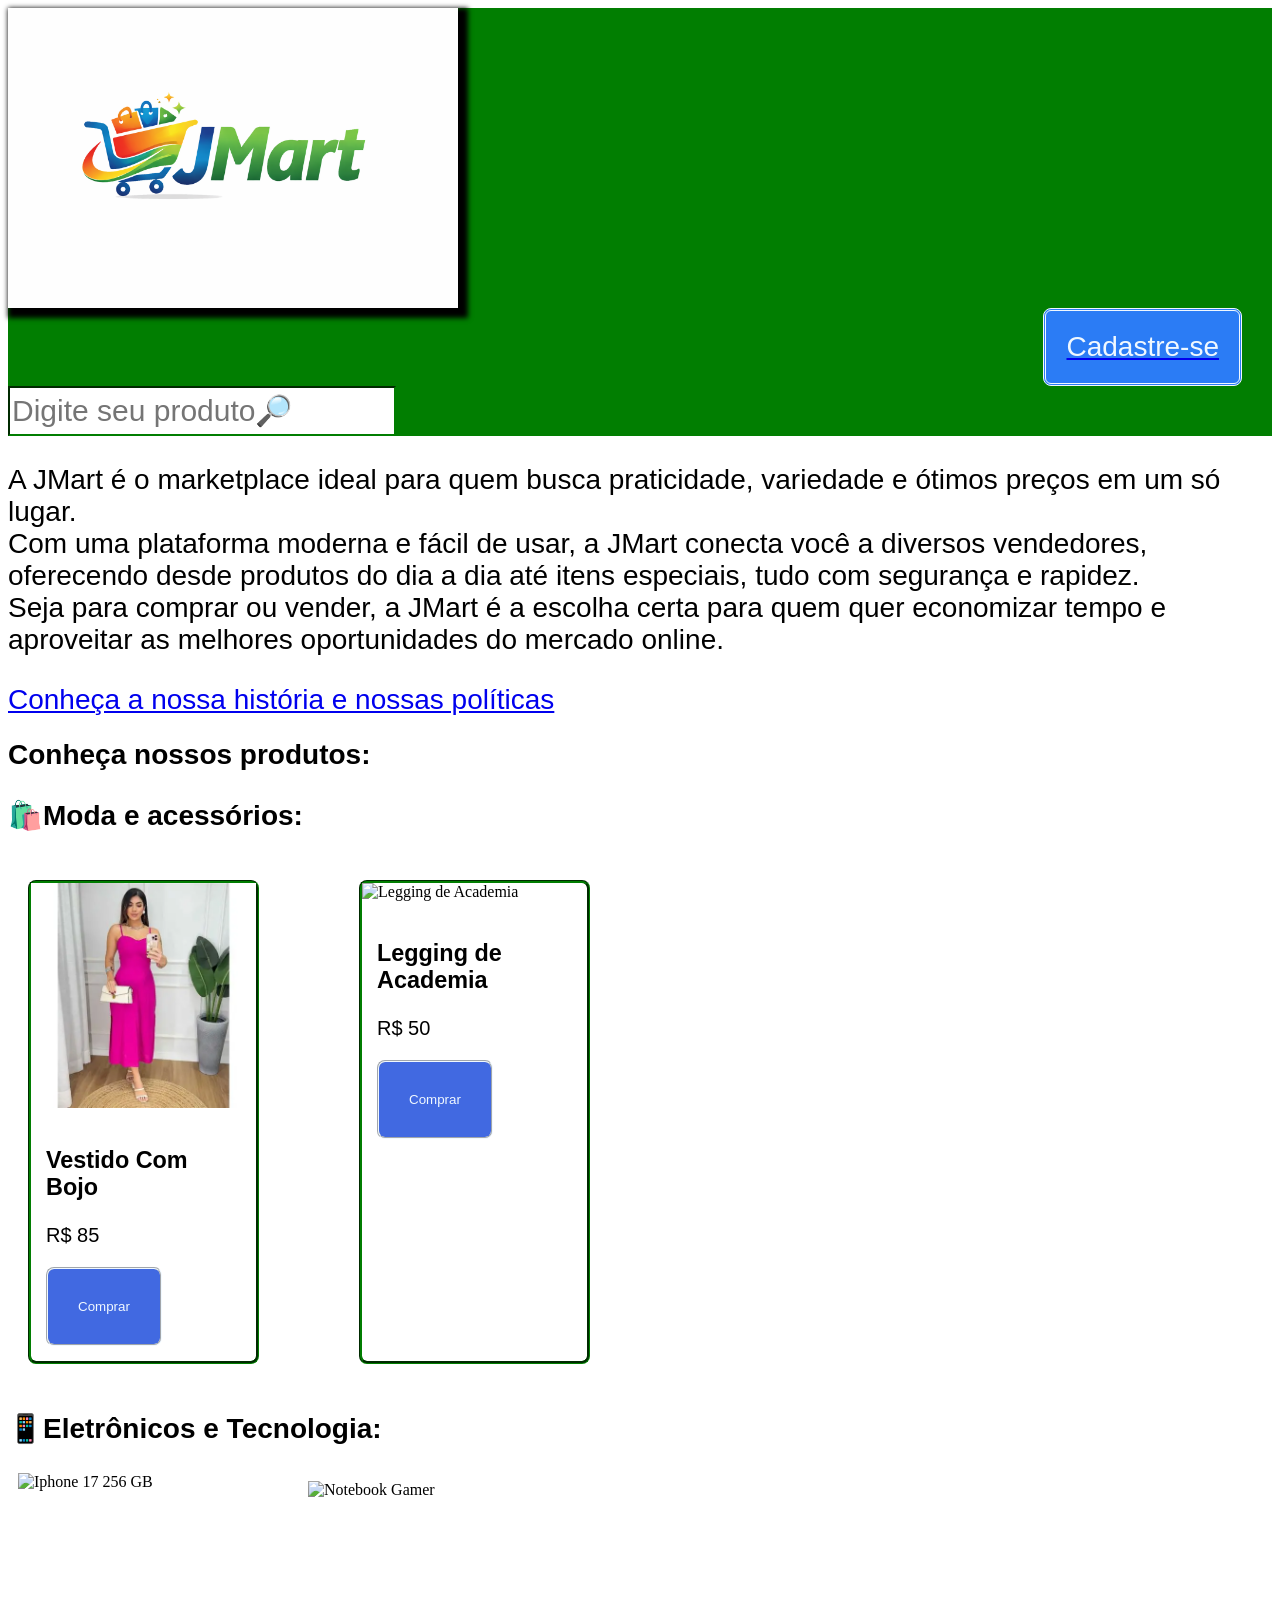
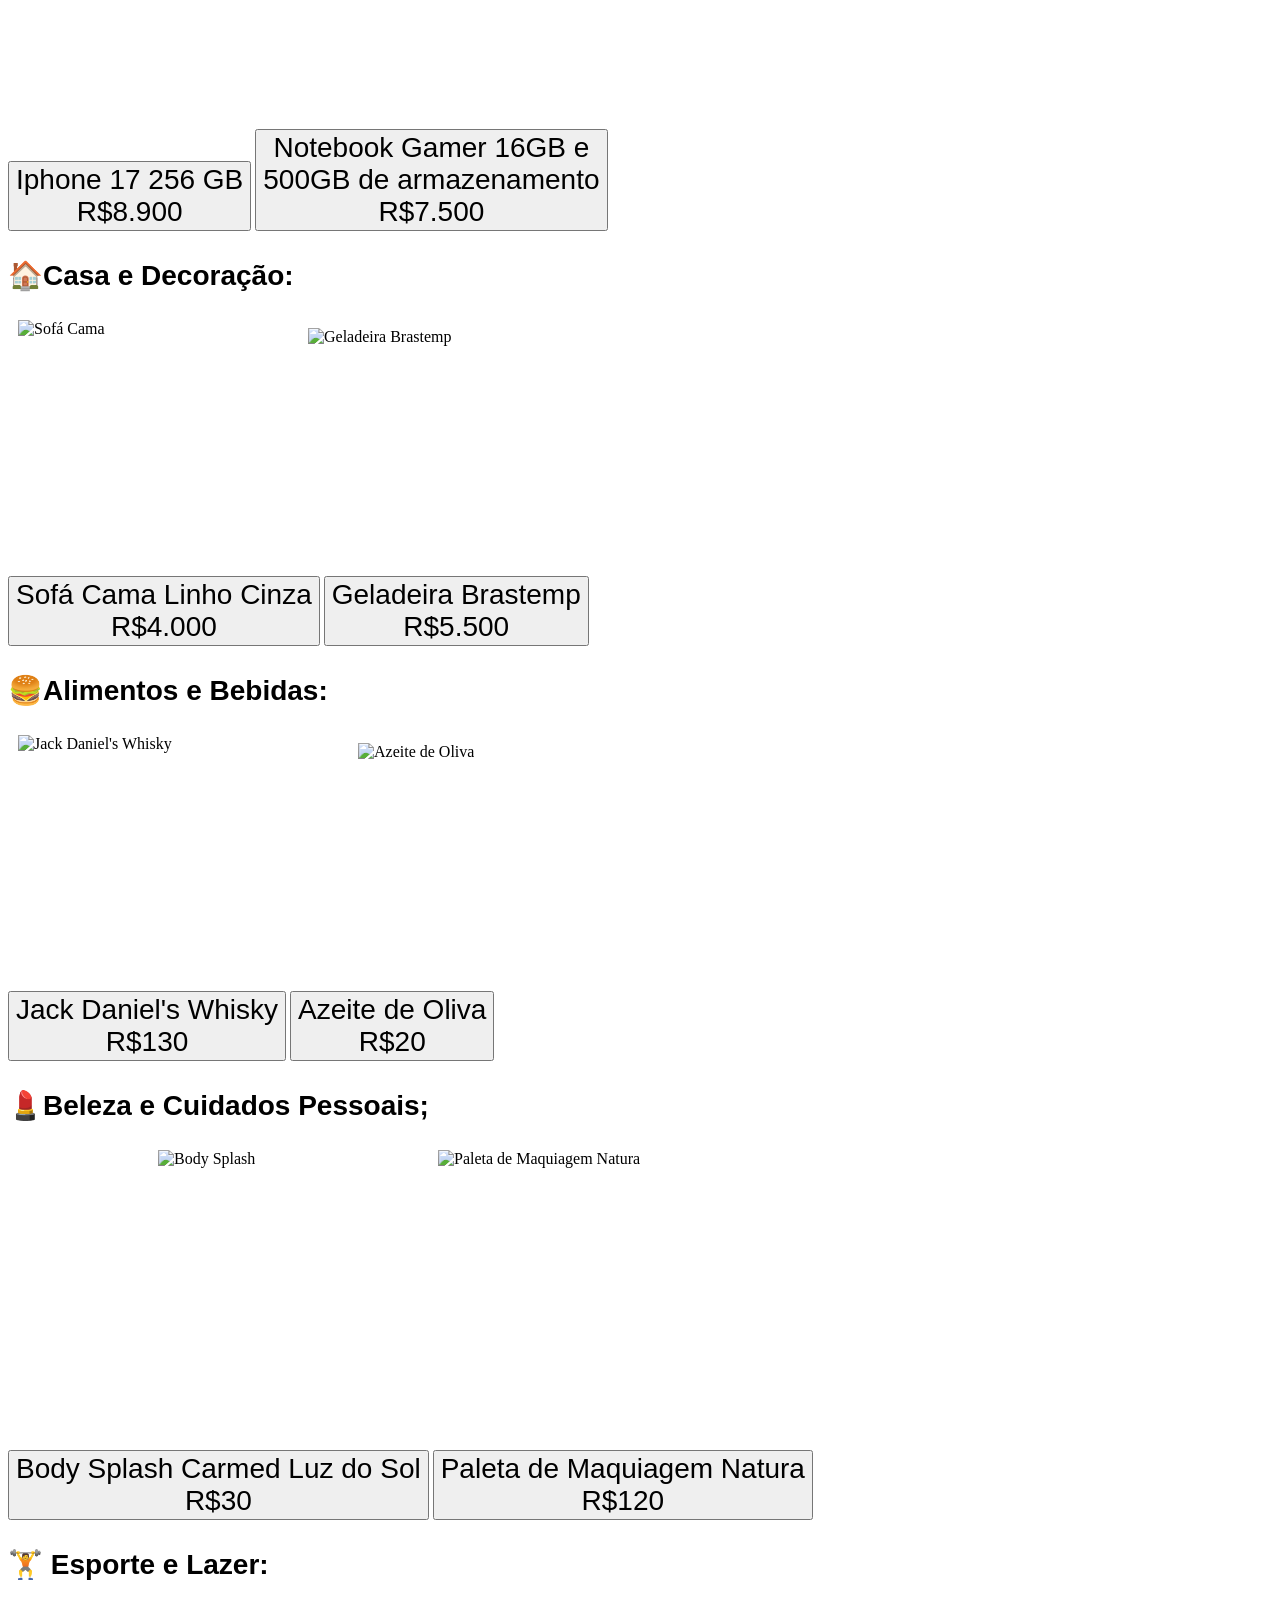
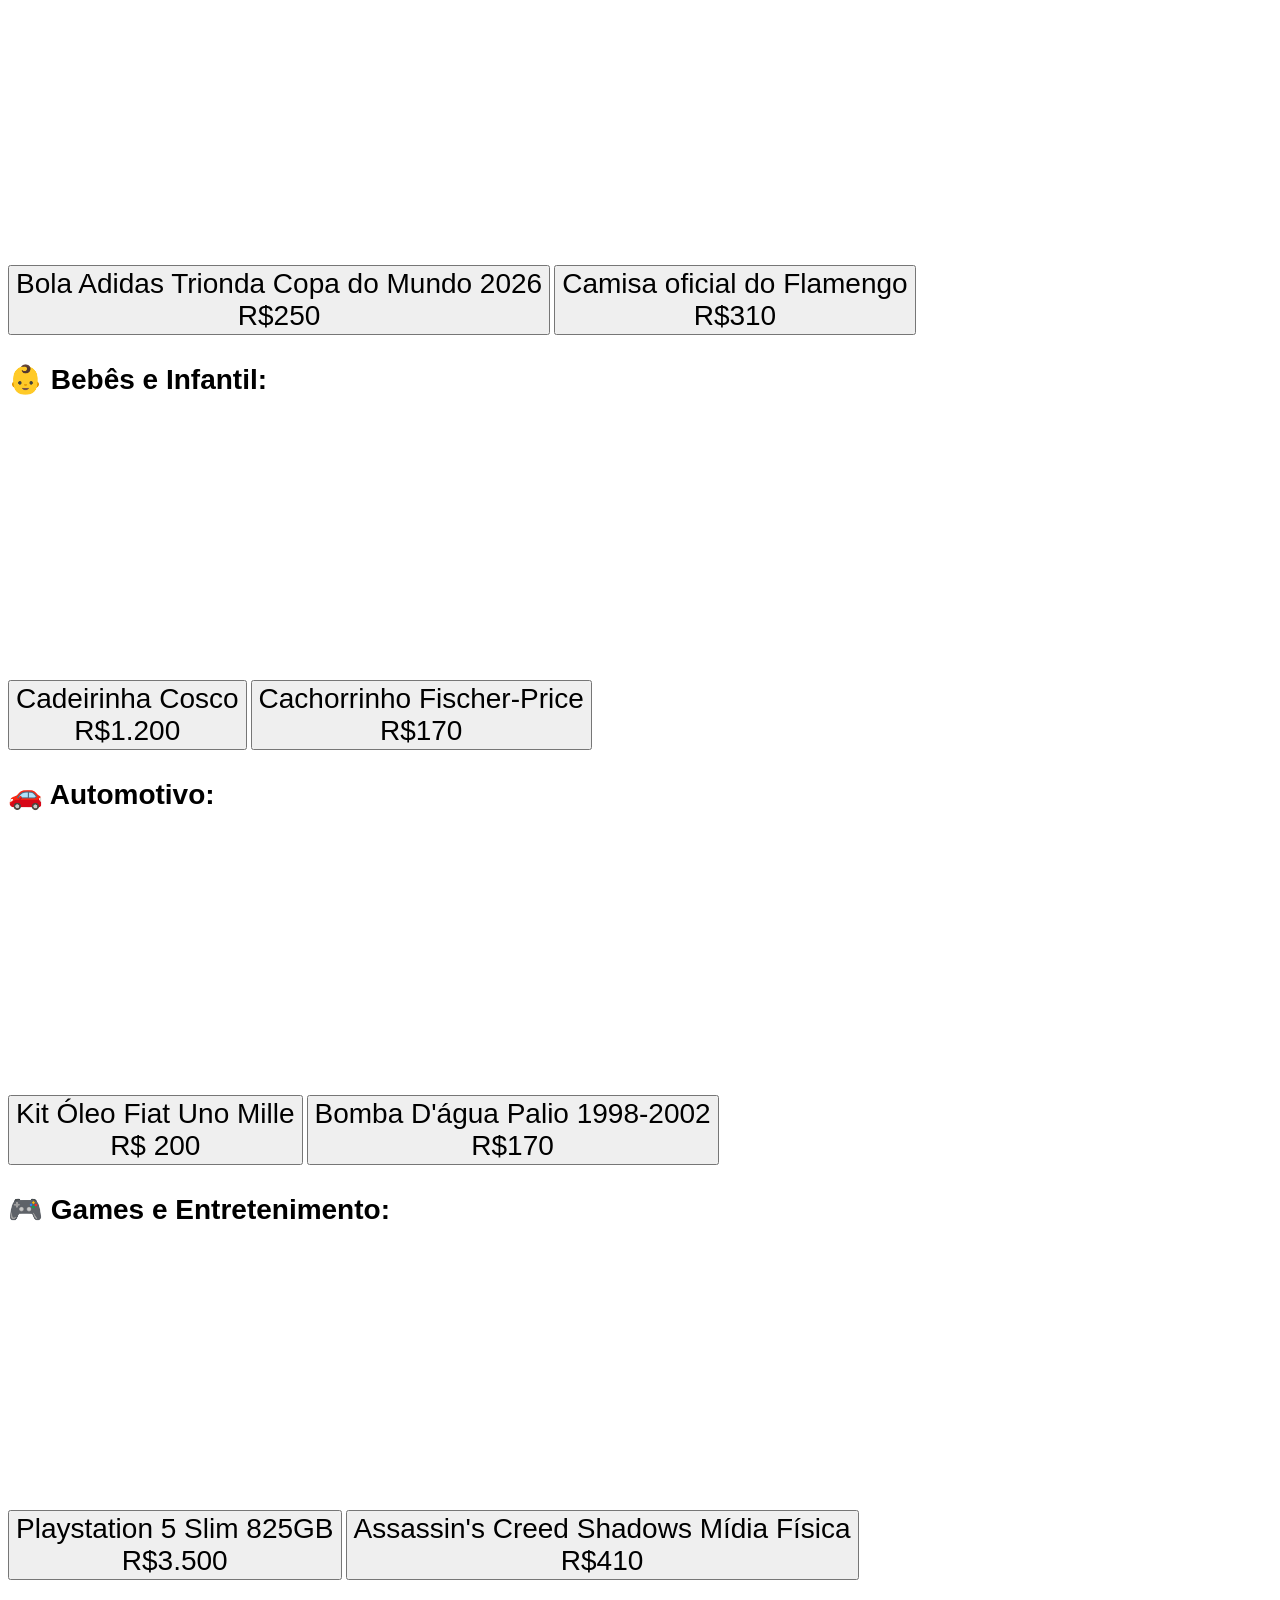
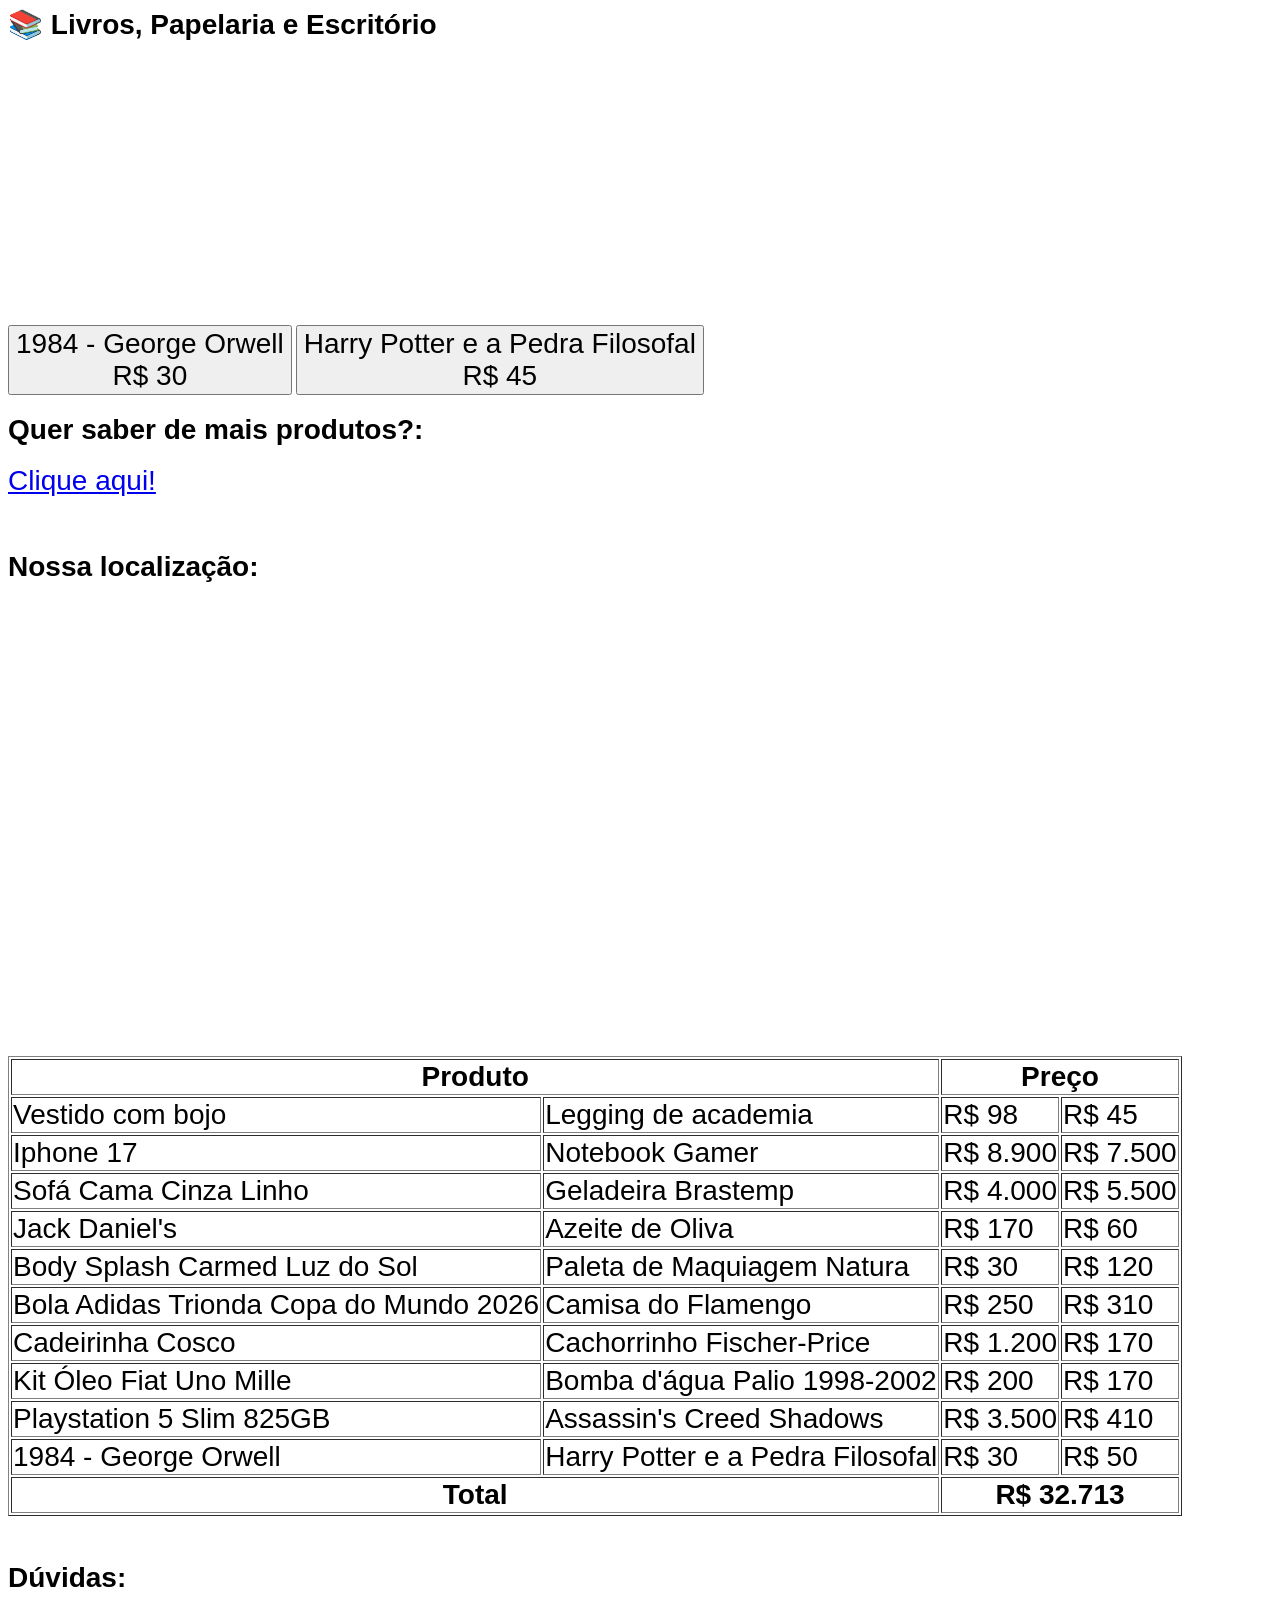
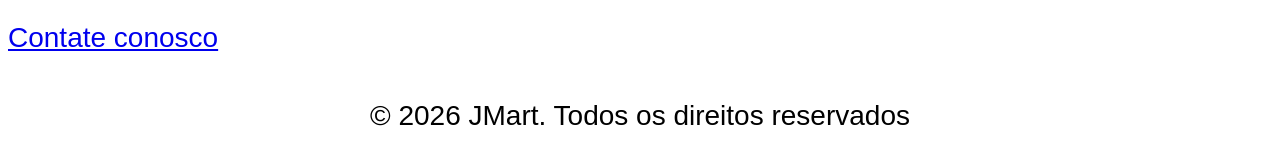
==== index.html @ c2494eec "Add files via upload" ====
<!DOCTYPE html>
<html lang="pt-BR">

<head>
    <meta charset="UTF-8">
    <meta name="viewport" content="width=device-width, initial-scale=1.0">
    <title>JMart</title>
    <link rel="stylesheet" href="./assets/style.css">

</head>

<body>
    <header>
        <div class="grid-bar">
            <div class="bar-content">
                <img class="header-img" src="./images/d77500ad-404a-4b00-a4a3-4bb123248494.png" alt="">
                <div class="bar-form-acess">
                    <a href="./cadastro.html">
                        <button class="cadastre">Cadastre-se</button>
                    </a>
                </div>
                <input class="input" type="search" name="Digite seu produto" placeholder="Digite seu produto🔎">
            </div>
        </div>

    </header>

    <nav>
        <p class="inRoxo">A JMart é o marketplace ideal para quem busca praticidade, variedade e ótimos preços em um só
            lugar. <br>
            Com uma plataforma moderna e fácil de usar, a JMart conecta você a diversos vendedores, oferecendo desde
            produtos do dia a dia até itens especiais, tudo com segurança e rapidez. <br>Seja para comprar ou vender, a
            JMart é a escolha certa para quem quer economizar tempo e aproveitar as melhores oportunidades do mercado
            online.</p>
        <a class="inRoxo" href="./paginas/sobre.html">Conheça a nossa história e nossas políticas</a>
    </nav>

    <main>
        <h2 class="inRoxo">Conheça nossos produtos:</h2>


        <h3 class="inRoxo">🛍️Moda e acessórios:</h3>

        <div class="grid-card">
            <div class="card">
                <img class="card-img" src="./images/OIP.webp" alt="Vestido com bojo">
                <div class="card-content">
                    <h3>Vestido Com Bojo</h3>
                    <p>R$ 85</p>
                    <button class="card-button">Comprar</button>
                </div>
            </div>
            <div class="card">
                <img class="card-img"
                    src="https://static.netshoes.com.br/produtos/calca-legging-lupo-sport-feminina-fitness-academia-esporte-basica-original/67/DCQ-2141-D67/DCQ-2141-D67_zoom1.jpg?ts=1674565264"
                    alt="Legging de Academia">
                <div class="card-content">
                    <h3>Legging de Academia</h3>
                    <p>R$ 50</p>
                    <button class="card-button">Comprar</button>
                </div>
            </div>
        </div>


        <h3 class="inRoxo">📱Eletrônicos e Tecnologia:</h3>

        <div class="imgIphone">
            <img src="https://m.media-amazon.com/images/I/41c7vpeEZNL._AC_SL1000_.jpg" alt="Iphone 17 256 GB">
        </div>

        <div class="imgNotebook">
            <img src="https://http2.mlstatic.com/D_NQ_NP_2X_954850-MLA99514927694_112025-F.webp" alt="Notebook Gamer">
        </div>

        <button class="inRoxo">Iphone 17 256 GB <br> R$8.900</button> <button class="inRoxo">Notebook Gamer 16GB e <br>
            500GB de armazenamento <br> R$7.500</button>

        <h3 class="inRoxo">🏠Casa e Decoração:</h3>

        <div class="imgSofa">
            <img src="https://cdn.ortobom.com.br/file/7949f649-86e8-4f22-92c3-c4ba266957dc/SOFA_CAMA_LUIZA_LINHO_CINZA_2.jpg?w=1000&h=1000"
                alt="Sofá Cama">
        </div>

        <div class="imgGeladeira">
            <img src="https://th.bing.com/th/id/OPHS.pjoUy70s0hVaqQ474C474?w=300&h=300&o=5&pid=21.1"
                alt="Geladeira Brastemp">
        </div>


        <button class="inRoxo"> Sofá Cama Linho Cinza <br> R$4.000</button> <button class="inRoxo">Geladeira Brastemp
            <br> R$5.500</button>


        <h3 class="inRoxo">🍔Alimentos e Bebidas:</h3>

        <div class="imgJack">
            <img src="https://m.media-amazon.com/images/I/71K9vMVvdaL._AC_SX342_SY445_QL70_ML2_.jpg"
                alt="Jack Daniel's Whisky">
        </div>

        <div class="imgAzeite">
            <img src="https://http2.mlstatic.com/D_NQ_NP_2X_893258-MLA99885787331_112025-F.webp" alt="Azeite de Oliva">
        </div>




        <button class="inRoxo">Jack Daniel's Whisky<br> R$130</button> <button class="inRoxo">Azeite de Oliva <br>
            R$20</button>

        <h3 class="inRoxo">💄Beleza e Cuidados Pessoais;</h3>

        <div class="imgBody">
            <img src="https://m.media-amazon.com/images/I/615PGTi0h-L._AC_SY879_.jpg" alt="Body Splash">
        </div>

        <div class="imgPaleta">
            <img src="https://th.bing.com/th/id/OPHS.PDBffH0PGmhlFw474C474?w=592&h=550&o=5&pid=21.1"
                alt="Paleta de Maquiagem Natura">
        </div>



        <button class="inRoxo">Body Splash Carmed Luz do Sol <br> R$30</button> <button class="inRoxo"> Paleta de
            Maquiagem Natura <br> R$120</button>

        <h3 class="inRoxo">🏋️ Esporte e Lazer:</h3>

        <div class="imgCopa">
            <img src="https://images.tcdn.com.br/img/img_prod/311840/bola_adidas_trionda_copa_do_mundo_2026_pro_campo_1_20251003074244_f06ed5a91936.jpg"
                alt="">
        </div>

        <div class="imgFlamengo">
            <img src="https://static.netshoes.com.br/produtos/camisa-flamengo-i-2627-sn-torcedor-adidas-masculina/68/FBA-83FR-068/FBA-83FR-068_zoom1.jpg?ts=1774431214&ims=1088x"
                alt="">
        </div>

        <button class="inRoxo">Bola Adidas Trionda Copa do Mundo 2026 <br> R$250</button> <button class="inRoxo">Camisa
            oficial do Flamengo <br> R$310</button>

        <h3 class="inRoxo">👶 Bebês e Infantil:</h3>

        <div class="imgCadeirinha">
            <img src="https://http2.mlstatic.com/D_NQ_NP_2X_625519-MLA99497207940_112025-F.webp" alt="">
        </div>

        <div class="imgCachorrinho">
            <img src="https://m.media-amazon.com/images/I/718Amaq9yaL._AC_SY300_SX300_QL70_ML2_.jpg" alt="">
        </div>

        <button class="inRoxo">Cadeirinha Cosco <br> R$1.200</button> <button class="inRoxo"> Cachorrinho Fischer-Price
            <br> R$170</button>

        <h3 class="inRoxo">🚗 Automotivo:</h3>

        <div class="imgFiat">
            <img src="https://http2.mlstatic.com/D_NQ_NP_2X_674806-MLB74646460684_022024-F-kit-troca-oleo-motor-15w40-fiat-uno-mille-2001-a-2013-fire.webp"
                alt="">
        </div>

        <div class="imgPalio">
            <img src="https://http2.mlstatic.com/D_NQ_NP_2X_625759-MLB50930541276_072022-F.webp" alt="">
        </div>

        <button class="inRoxo">Kit Óleo Fiat Uno Mille <br>R$ 200</button> <button class="inRoxo">Bomba D'água Palio
            1998-2002 <br> R$170</button>

        <h3 class="inRoxo">🎮 Games e Entretenimento:</h3>

        <div class="imgPlaystation">
            <img src="https://m.media-amazon.com/images/I/71WCygaQDAL._AC_SX342_SY445_QL70_ML2_.jpg" alt="">
        </div>

        <div class="imgAssassins">
            <img src="https://m.media-amazon.com/images/I/81jKtuZkq3L._AC_SY445_SX342_QL70_ML2_.jpg" alt="">
        </div>

        <button class="inRoxo">Playstation 5 Slim 825GB <br> R$3.500</button> <button class="inRoxo">Assassin's Creed
            Shadows Mídia Física <br> R$410</button>

        <h3 class="inRoxo">📚 Livros, Papelaria e Escritório</h3>

        <div class="img1984">
            <img src="https://m.media-amazon.com/images/I/61Srm-QuLwL._SY466_.jpg" alt="">
        </div>

        <div class="imgHarry">
            <img src="https://m.media-amazon.com/images/I/41897yAI4LL._SY445_SX342_ML2_.jpg" alt="">
        </div>

        <button class="inRoxo">1984 - George Orwell <br> R$ 30</button> <button class="inRoxo">Harry Potter e a Pedra
            Filosofal <br> R$ 45</button>

        <h1 class="inRoxo">Quer saber de mais produtos?:</h1>
        <a class="inRoxo" href="https://shopee.com.br/">Clique aqui!</a><br>
        <br>
        <br>

        <div>
            <h1 class="inRoxo">Nossa localização:</h1>
            <iframe
                src="https://www.google.com/maps/embed?pb=!1m14!1m12!1m3!1d372.12070605279916!2d-40.59823355381027!3d-19.935286296833134!2m3!1f0!2f0!3f0!3m2!1i1024!2i768!4f13.1!5e0!3m2!1spt-BR!2sbr!4v1776334870049!5m2!1spt-BR!2sbr"
                width="600" height="450" style="border:0;" allowfullscreen="" loading="lazy"
                referrerpolicy="no-referrer-when-downgrade"></iframe>
        </div>

        <table border="1" class="inRoxo">
            <thead>
                <tr>
                    <th colspan="2">Produto</th>
                    <th colspan="2">Preço</th>
                </tr>
            </thead>
            <tbody>
                <tr>
                    <td>Vestido com bojo </td>
                    <td>Legging de academia</td>
                    <td>R$ 98</td>
                    <td>R$ 45</td>
                </tr>
                <tr>
                    <td>Iphone 17</td>
                    <td>Notebook Gamer</td>
                    <td>R$ 8.900</td>
                    <td>R$ 7.500</td>
                </tr>
                <tr>
                    <td>Sofá Cama Cinza Linho</td>
                    <td>Geladeira Brastemp</td>
                    <td>R$ 4.000</td>
                    <td>R$ 5.500</td>
                </tr>
                <tr>
                    <td>Jack Daniel's</td>
                    <td>Azeite de Oliva</td>
                    <td>R$ 170</td>
                    <td>R$ 60</td>
                </tr>
                <tr>
                    <td>Body Splash Carmed Luz do Sol</td>
                    <td>Paleta de Maquiagem Natura</td>
                    <td>R$ 30</td>
                    <td>R$ 120</td>
                </tr>
                <tr>
                    <td>Bola Adidas Trionda Copa do Mundo 2026</td>
                    <td>Camisa do Flamengo</td>
                    <td>R$ 250</td>
                    <td>R$ 310</td>
                </tr>
                <tr>
                    <td>Cadeirinha Cosco</td>
                    <td>Cachorrinho Fischer-Price</td>
                    <td>R$ 1.200</td>
                    <td>R$ 170</td>
                </tr>
                <tr>
                    <td>Kit Óleo Fiat Uno Mille</td>
                    <td>Bomba d'água Palio 1998-2002</td>
                    <td>R$ 200</td>
                    <td>R$ 170</td>
                </tr>
                <tr>
                    <td>Playstation 5 Slim 825GB</td>
                    <td>Assassin's Creed Shadows</td>
                    <td>R$ 3.500</td>
                    <td>R$ 410</td>
                </tr>
                <tr>
                    <td>1984 - George Orwell</td>
                    <td>Harry Potter e a Pedra Filosofal</td>
                    <td>R$ 30</td>
                    <td>R$ 50</td>
                </tr>
            </tbody>
            <tfoot>
                <tr>
                    <th colspan="2">Total</th>
                    <th colspan="2">R$ 32.713</th>
                </tr>
            </tfoot>
        </table>
    </main>
    <br>
    <footer>
        <h3 class="inRoxo">Dúvidas:</h3>
        <a class="inRoxo" href="paginas/contato.html">Contate conosco</a>
        <br>
        <br>
        <p style="text-align: center;" class="inRoxo">© 2026 JMart. Todos os direitos reservados</p>
    </footer>
</body>

</html>
---- assets/style.css ----
.inRoxo {
    font-size: 28px;
    font-family: Arial, Helvetica, sans-serif;

}

.input {
    min-height: 50px;
    font-size: 30px;
    border-color: rgb(1, 126, 1);
}

.header-img{
   display: flex;
   height: 300px;
   box-shadow: 5px 5px 5px 5px black;

}

.grid-card {
    display: grid;
    grid-template-columns: repeat(auto-fill, minmax(200px, 1fr));
    gap: 100px;
    padding: 20px;
}

.card{
    flex-wrap: nowrap;
    flex-direction: row;
    align-items: center;
    justify-content: center;
    border-radius: 8px;
    border-style: groove;
    border-color: rgb(1, 126, 1);
}

.card-content{
    padding: 15px;
    font-size: 20px;
    font-family: Arial, "Helvetica Neue", Helvetica, sans-serif;
}
.card-button{
    padding: 30px 30px 30px 30px ;
    font-family: Arial, Helvetica, sans-serif;
    border-radius: 8px;
    border-color: aliceblue;
    border-style: groove;
    background-color: royalblue;
    color: aliceblue;
}

.card-img{
    display: block;
    width: 100%;
    height: auto;
}


.imgIphone {
    display: flex;
    margin: 10px;
    margin-bottom: -240px;
    height: 248px;
}

.imgNotebook {
    display: flex;
    margin-left: 300px;
    height: 248px;
}

.imgSofa {
    display: flex;
    margin: 10px;
    margin-bottom: -240px;
    height: 248px;
}

.imgGeladeira {
    display: flex;
    margin-left: 300px;
    height: 248px;
}

.imgJack {
    display: flex;
    margin: 10px;
    margin-bottom: -240px;
    height: 248px;
}

.imgAzeite {
    display: flex;
    margin-left: 350px;
    height: 248px;
}

.imgBody {
    display: flex;
    margin: 10px;
    margin-left: 150px;
    margin-bottom: -300px;
    height: 300px;
}

.imgPaleta {
    display: flex;
    margin-left: 430px;
    height: 300px;
}

.imgCopa {
    display: flex;
    margin: 10px;
    margin-left: 180px;
    margin-bottom: -240px;
    height: 248px;
}

.imgFlamengo {
    display: flex;
    margin-left: 600px;
    height: 248px;
}

.imgCadeirinha {
    display: flex;
    margin: 10px;
    margin-bottom: -240px;
    height: 248px;
}

.imgCachorrinho {
    display: flex;
    margin-left: 250px;
    height: 248px;
}

.imgFiat {
    display: flex;
    margin: 10px;
    margin-bottom: -240px;
    height: 248px;
}

.imgPalio {
    display: flex;
    margin-left: 320px;
    height: 248px;
}

.imgPlaystation {
    display: flex;
    margin: 10px;
    margin-bottom: -240px;
    height: 248px;
}

.imgAssassins {
    display: flex;
    margin-left: 500px;
    height: 248px;
}

.img1984 {
    display: flex;
    margin: 10px;
    margin-bottom: -240px;
    height: 248px;
}

.imgHarry {
    display: flex;
    margin-left: 400px;
    height: 248px;
}

.cadastre {
    display: flex;
    font-size: 28px;
    padding: 20px 20px;
    height: auto;
    border: none;
    border-radius: 8px;
    border-style: double;
    background-color: rgb(43, 124, 245);
    color: aliceblue;
    cursor: pointer;

}

.grid-bar{
    display: grid;
    grid-template-columns: repeat(auto-fit, minmax(200px, 1fr));
    
}

.bar-content{
    display: grid;
    position: static;
    height: auto;
    background-color: rgb(1, 126, 1);
    display: block;

}

.bar-form-acess {
    display: grid;
    align-items: flex-end;
    justify-content: flex-end;
    padding-right: 30px;
}
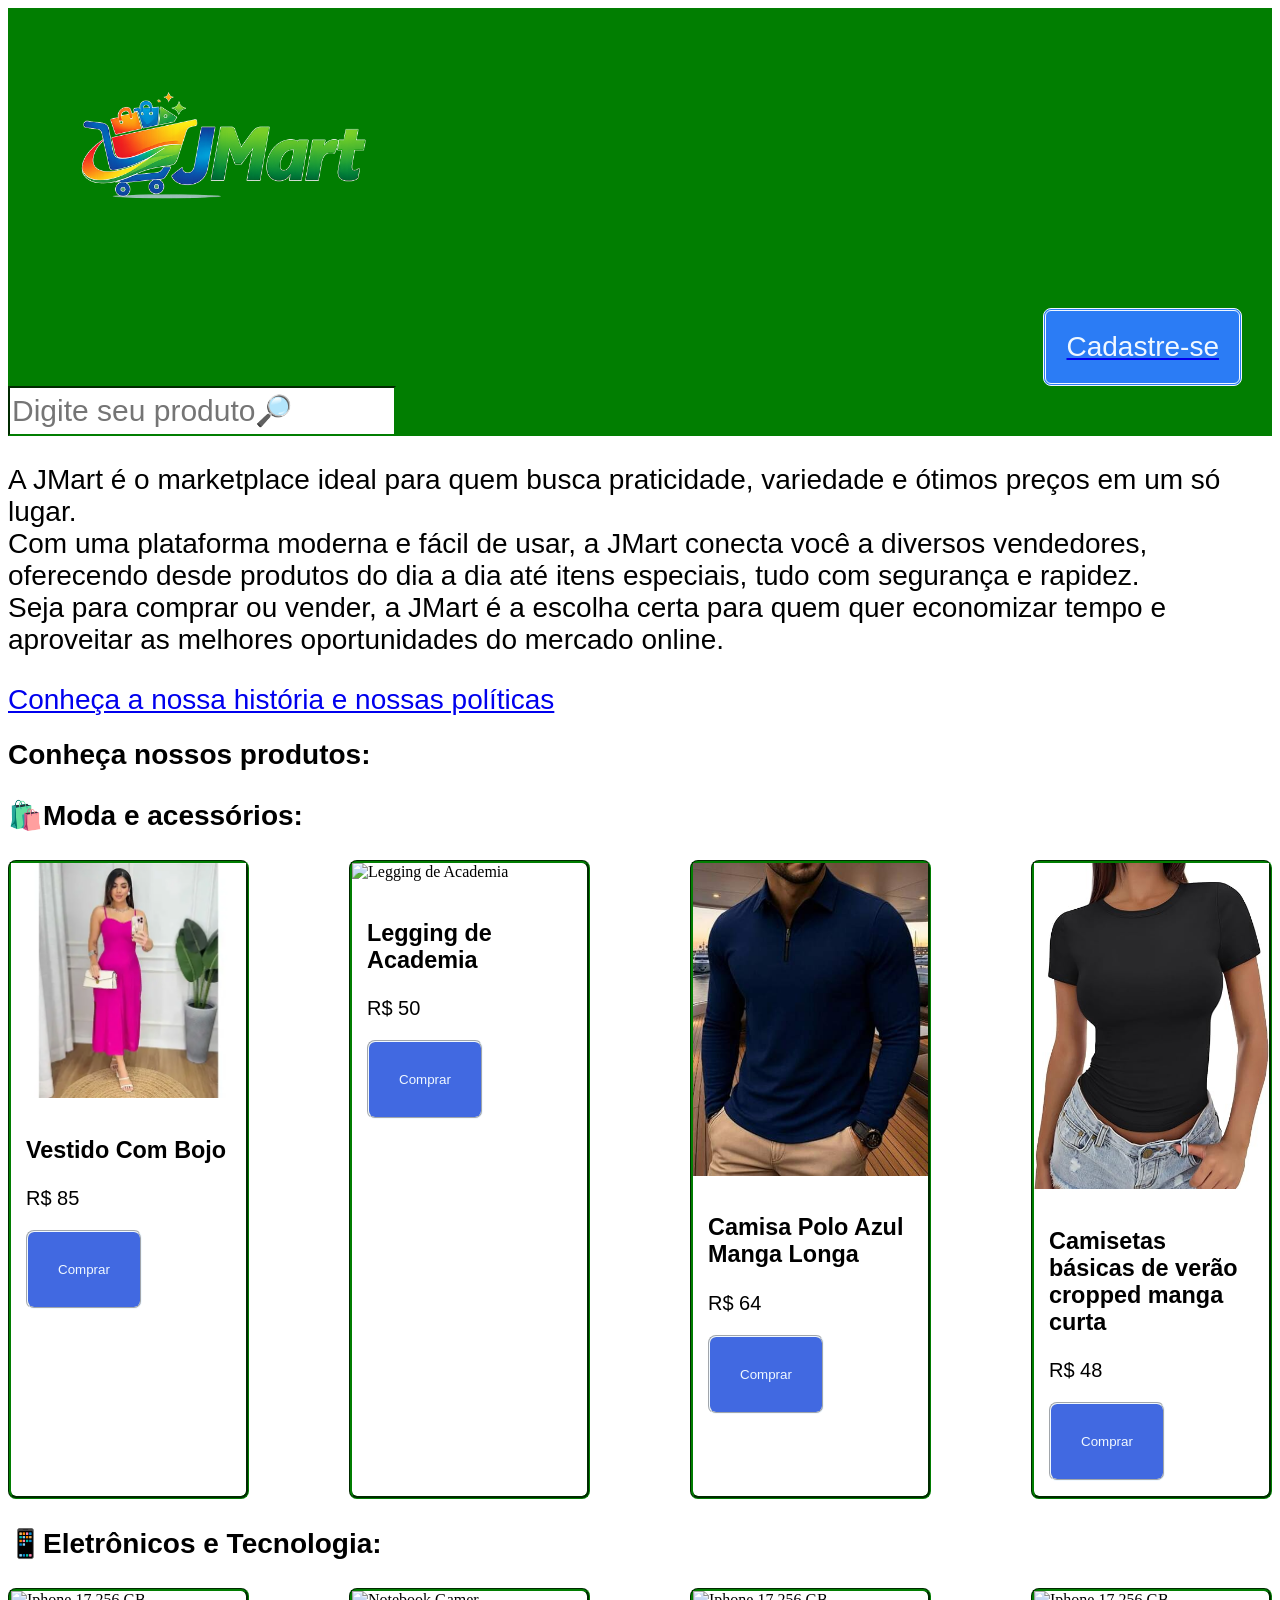
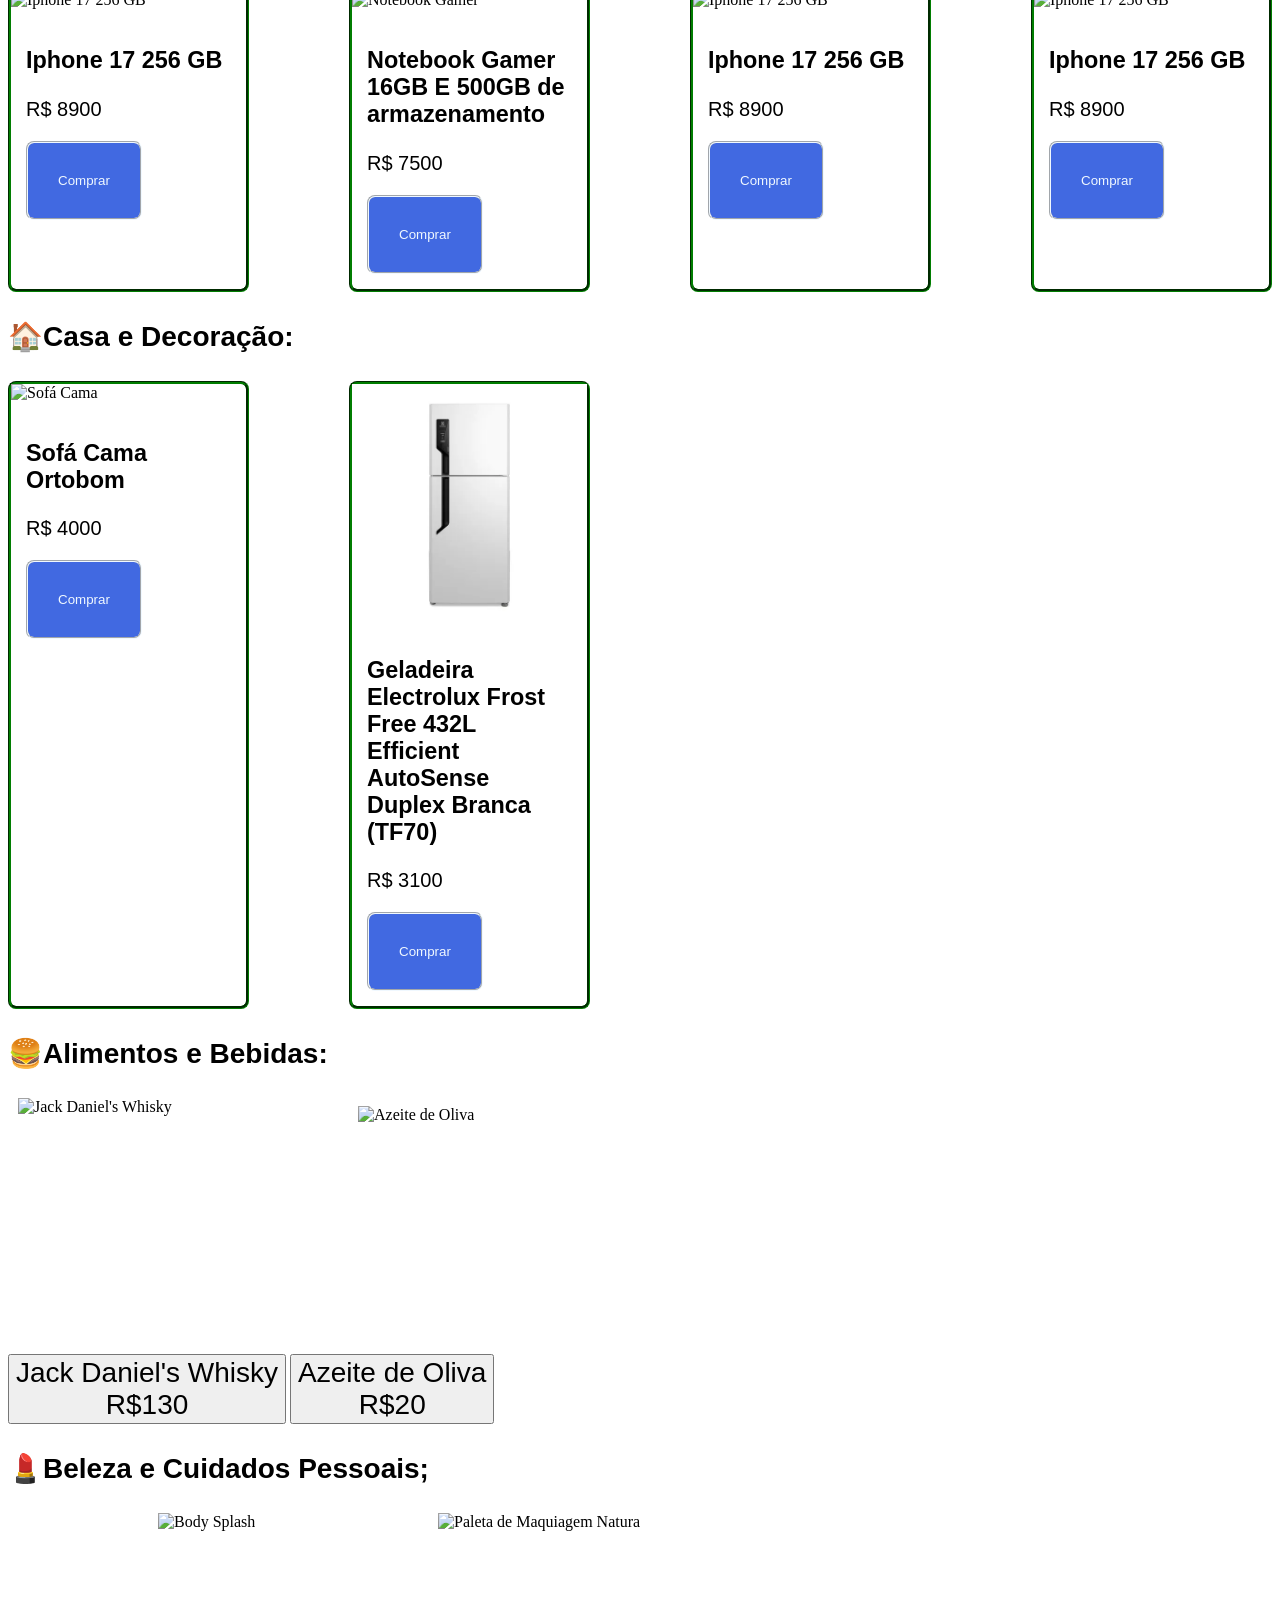
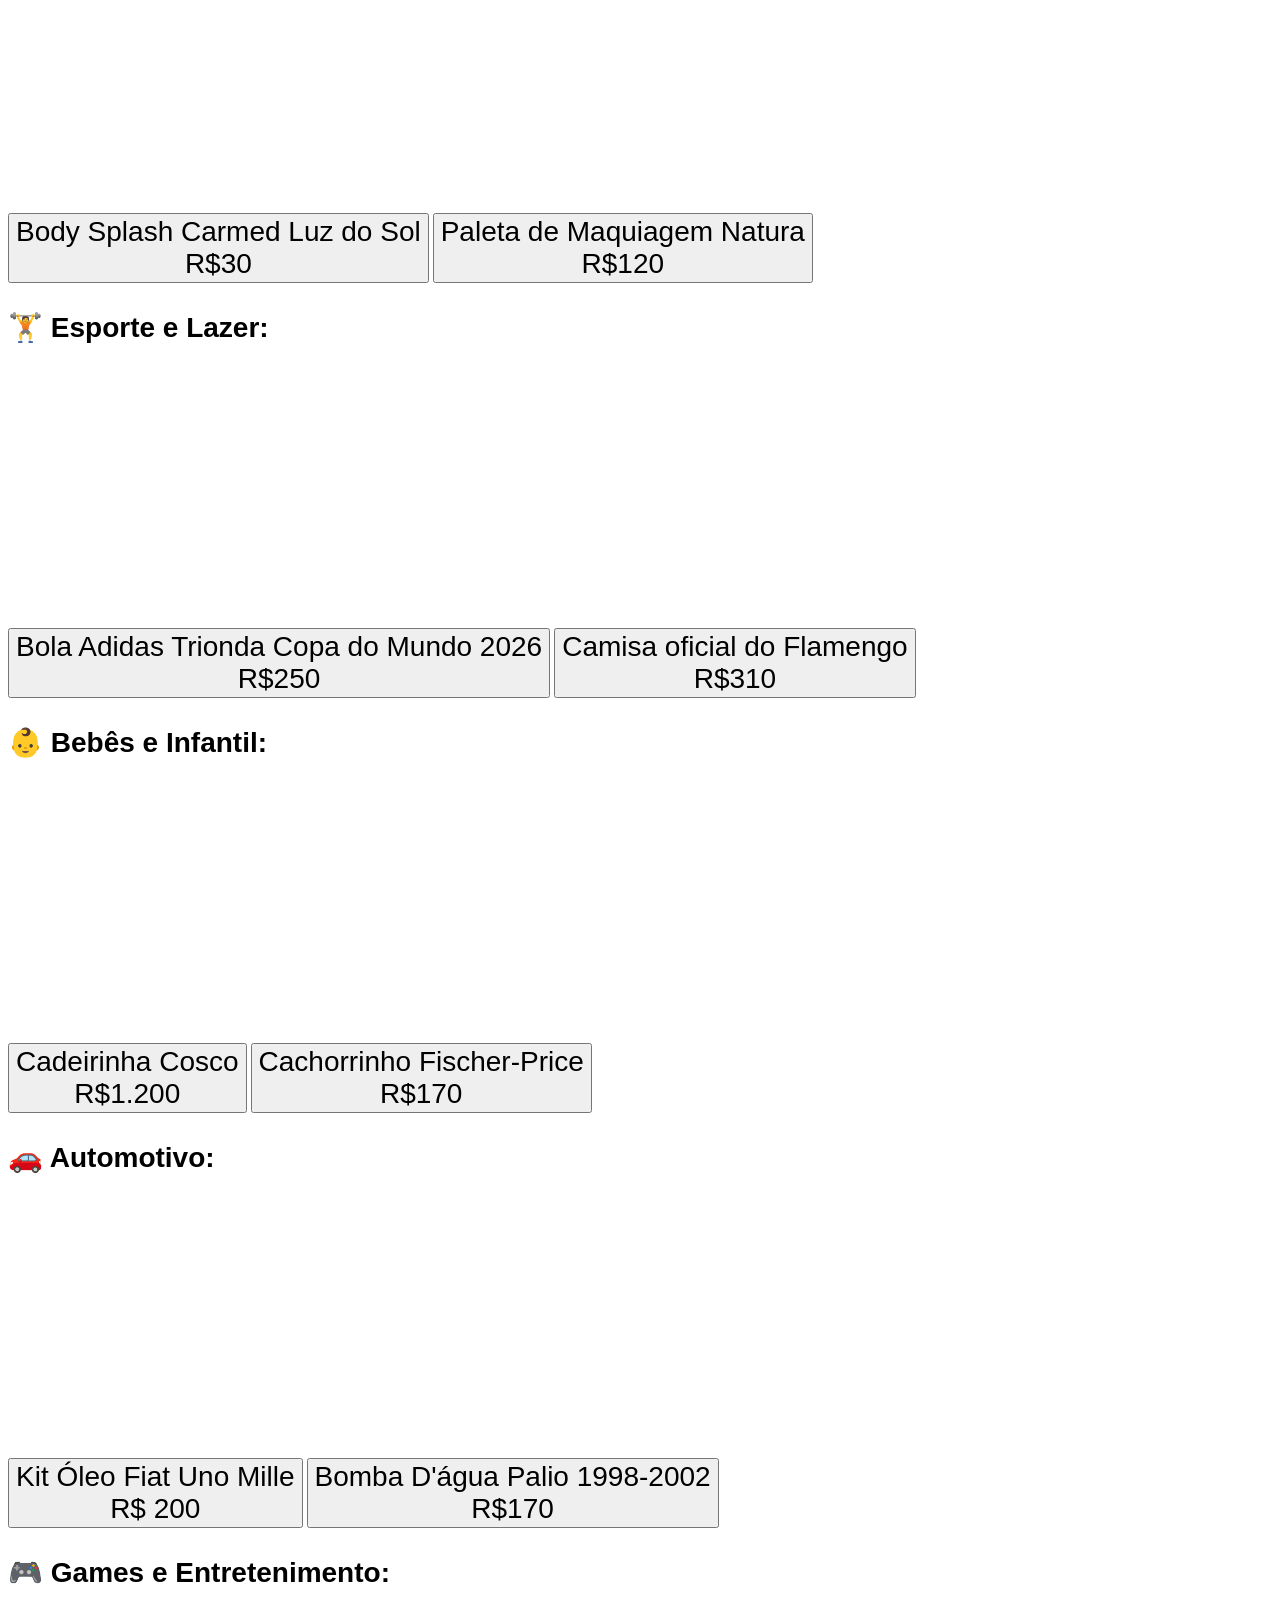
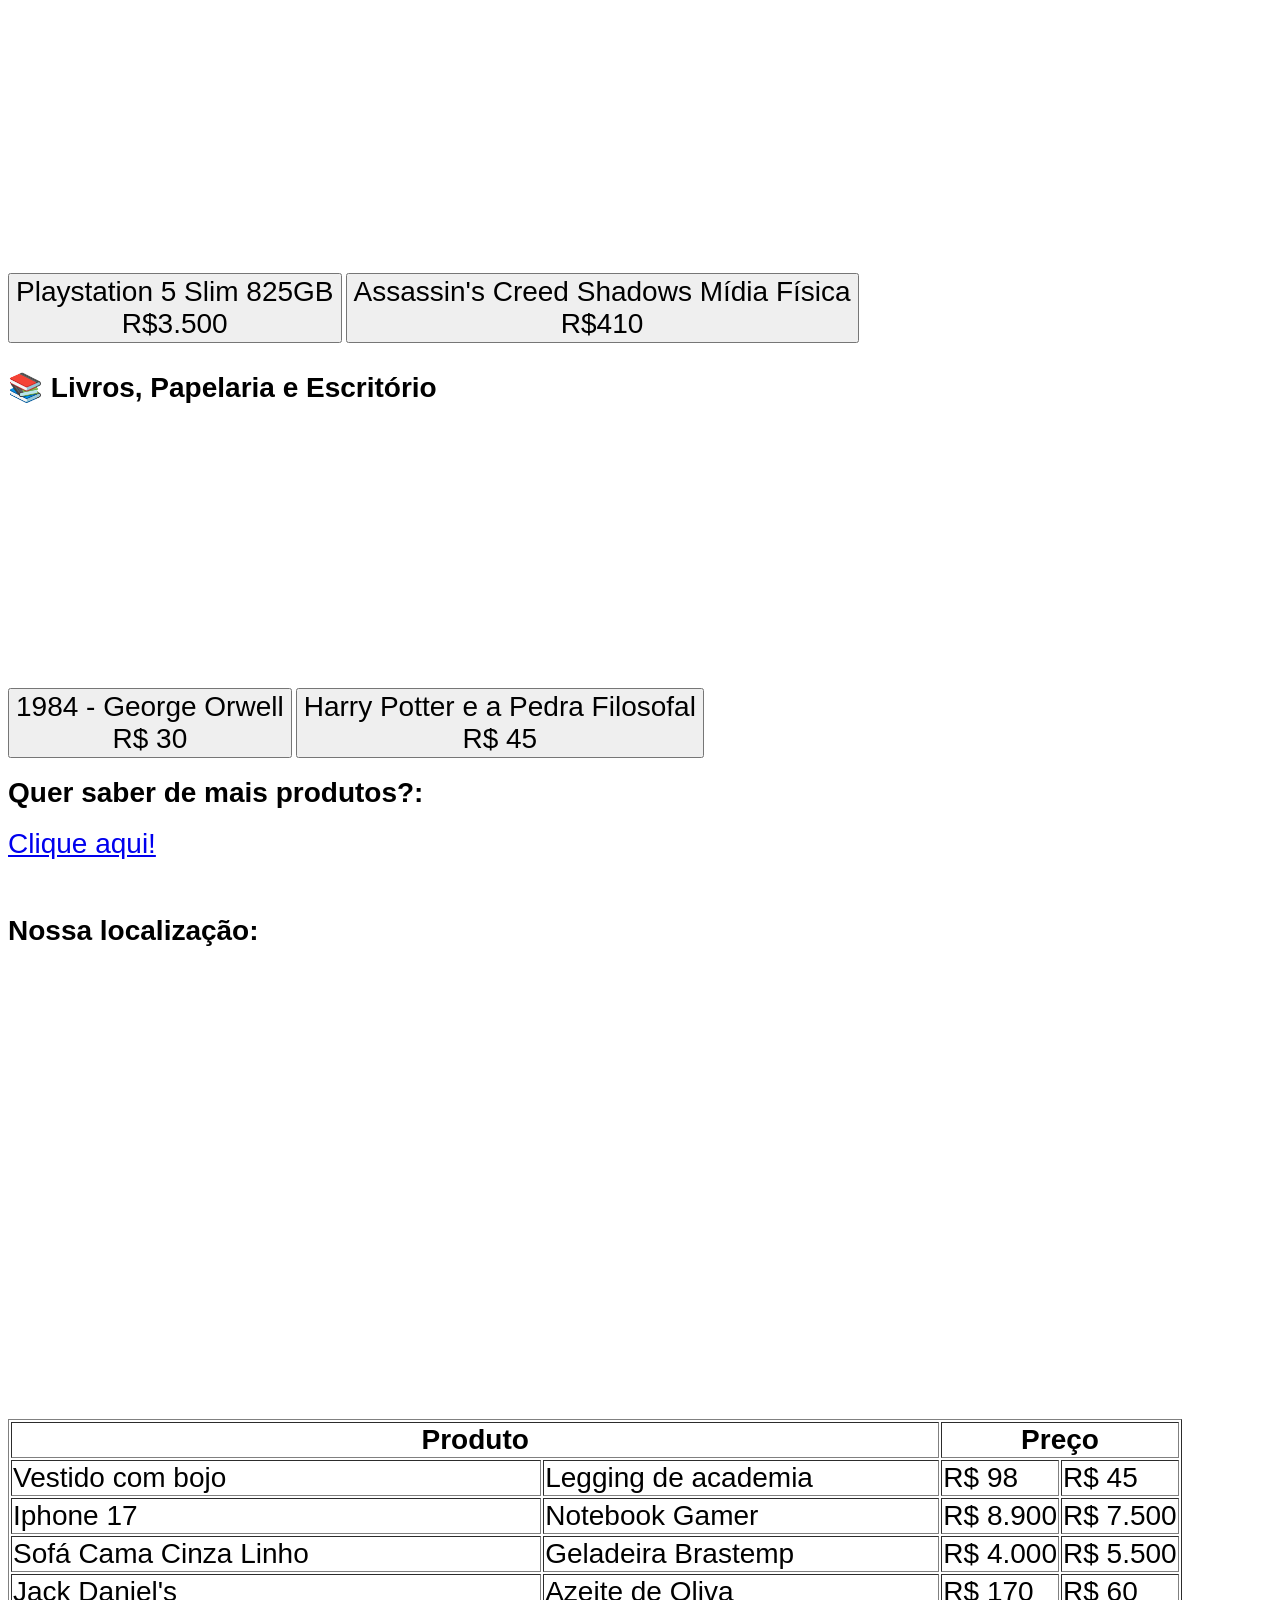
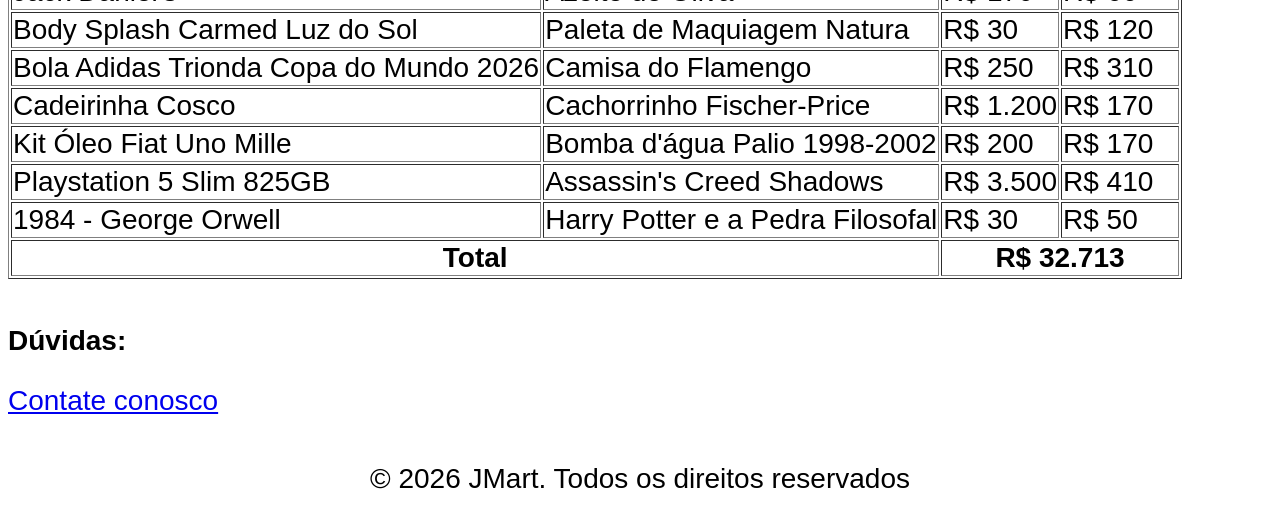
==== commit ec6cb162: "Refactor code structure for improved readability and maintainability Signed-off-by: Josecra <josehen" ====
--- a/index.html
+++ b/index.html
@@ -13,7 +13,7 @@
     <header>
         <div class="grid-bar">
             <div class="bar-content">
-                <img class="header-img" src="./images/d77500ad-404a-4b00-a4a3-4bb123248494.png" alt="">
+                <img class="header-img" src="./images/ChatGPT Image 18 de jun. de 2026, 09_49_36.png" alt="">
                 <div class="bar-form-acess">
                     <a href="./cadastro.html">
                         <button class="cadastre">Cadastre-se</button>
@@ -60,38 +60,93 @@
                     <button class="card-button">Comprar</button>
                 </div>
             </div>
+            <div class="card">
+                <img class="card-img"
+                    src="./images/17732673411750376b325183fee26fcdea2e48611b_thumbnail_900x_thumbnail_405x.webp"
+                    alt="Camisa Polo Azul Manga Longa">
+                <div class="card-content">
+                    <h3>Camisa Polo Azul Manga Longa</h3>
+                    <p>R$ 64</p>
+                    <button class="card-button">Comprar</button>
+                </div>
+            </div>
+            <div class="card">
+                <img class="card-img" src="./images/61IPhsOqAFL._AC_SY606_.jpg"
+                    alt="Camisetas básicas de verão cropped manga curta ">
+                <div class="card-content">
+                    <h3>Camisetas básicas de verão cropped manga curta </h3>
+                    <p>R$ 48</p>
+                    <button class="card-button">Comprar</button>
+                </div>
+            </div>
         </div>
 
 
         <h3 class="inRoxo">📱Eletrônicos e Tecnologia:</h3>
 
-        <div class="imgIphone">
-            <img src="https://m.media-amazon.com/images/I/41c7vpeEZNL._AC_SL1000_.jpg" alt="Iphone 17 256 GB">
-        </div>
-
-        <div class="imgNotebook">
-            <img src="https://http2.mlstatic.com/D_NQ_NP_2X_954850-MLA99514927694_112025-F.webp" alt="Notebook Gamer">
-        </div>
-
-        <button class="inRoxo">Iphone 17 256 GB <br> R$8.900</button> <button class="inRoxo">Notebook Gamer 16GB e <br>
-            500GB de armazenamento <br> R$7.500</button>
+        <div class="grid-card">
+            <div class="card">
+                <img class="card-img" src="https://m.media-amazon.com/images/I/41c7vpeEZNL._AC_SL1000_.jpg"
+                    alt="Iphone 17 256 GB">
+                <div class="card-content">
+                    <h3>Iphone 17 256 GB </h3>
+                    <p>R$ 8900</p>
+                    <button class="card-button">Comprar</button>
+                </div>
+            </div>
+            <div class="card">
+                <img class="card-img" src="https://http2.mlstatic.com/D_NQ_NP_2X_954850-MLA99514927694_112025-F.webp"
+                    alt="Notebook Gamer">
+                <div class="card-content">
+                    <h3>Notebook Gamer 16GB E 500GB de armazenamento </h3>
+                    <p>R$ 7500</p>
+                    <button class="card-button">Comprar</button>
+                </div>
+            </div>
+            <div class="card">
+                <img class="card-img" src="https://m.media-amazon.com/images/I/41c7vpeEZNL._AC_SL1000_.jpg"
+                    alt="Iphone 17 256 GB">
+                <div class="card-content">
+                    <h3>Iphone 17 256 GB </h3>
+                    <p>R$ 8900</p>
+                    <button class="card-button">Comprar</button>
+                </div>
+            </div>
+            <div class="card">
+                <img class="card-img" src="https://m.media-amazon.com/images/I/41c7vpeEZNL._AC_SL1000_.jpg"
+                    alt="Iphone 17 256 GB">
+                <div class="card-content">
+                    <h3>Iphone 17 256 GB </h3>
+                    <p>R$ 8900</p>
+                    <button class="card-button">Comprar</button>
+                </div>
+            </div>
+        </div>
+
+
 
         <h3 class="inRoxo">🏠Casa e Decoração:</h3>
 
-        <div class="imgSofa">
-            <img src="https://cdn.ortobom.com.br/file/7949f649-86e8-4f22-92c3-c4ba266957dc/SOFA_CAMA_LUIZA_LINHO_CINZA_2.jpg?w=1000&h=1000"
-                alt="Sofá Cama">
-        </div>
-
-        <div class="imgGeladeira">
-            <img src="https://th.bing.com/th/id/OPHS.pjoUy70s0hVaqQ474C474?w=300&h=300&o=5&pid=21.1"
-                alt="Geladeira Brastemp">
-        </div>
-
-
-        <button class="inRoxo"> Sofá Cama Linho Cinza <br> R$4.000</button> <button class="inRoxo">Geladeira Brastemp
-            <br> R$5.500</button>
-
+        <div class="grid-card">
+            <div class="card">
+                <img class="card-img" src="https://cdn.ortobom.com.br/file/7949f649-86e8-4f22-92c3-c4ba266957dc/SOFA_CAMA_LUIZA_LINHO_CINZA_2.jpg?w=1000&h=1000"
+                    alt="Sofá Cama">
+                <div class="card-content">
+                    <h3>Sofá Cama Ortobom </h3>
+                    <p>R$ 4000</p>
+                    <button class="card-button">Comprar</button>
+                </div>
+            </div>
+            <div class="card">
+                <img class="card-img" src="/images/288205-500-500.webp"
+                    alt="Geladeira Electrolux Frost Free 432L Efficient AutoSense Duplex Branca (TF70)">
+                <div class="card-content">
+                    <h3>Geladeira Electrolux Frost Free 432L Efficient AutoSense Duplex Branca (TF70)</h3>
+                    <p>R$ 3100</p>
+                    <button class="card-button">Comprar</button>
+                </div>
+            </div>
+        </div>
 
         <h3 class="inRoxo">🍔Alimentos e Bebidas:</h3>
 
--- a/assets/style.css
+++ b/assets/style.css
@@ -15,15 +15,12 @@
 .header-img{
    display: flex;
    height: 300px;
-   box-shadow: 5px 5px 5px 5px black;
-
 }
 
 .grid-card {
     display: grid;
     grid-template-columns: repeat(auto-fill, minmax(200px, 1fr));
     gap: 100px;
-    padding: 20px;
 }
 
 .card{
@@ -55,33 +52,6 @@
     display: block;
     width: 100%;
     height: auto;
-}
-
-
-.imgIphone {
-    display: flex;
-    margin: 10px;
-    margin-bottom: -240px;
-    height: 248px;
-}
-
-.imgNotebook {
-    display: flex;
-    margin-left: 300px;
-    height: 248px;
-}
-
-.imgSofa {
-    display: flex;
-    margin: 10px;
-    margin-bottom: -240px;
-    height: 248px;
-}
-
-.imgGeladeira {
-    display: flex;
-    margin-left: 300px;
-    height: 248px;
 }
 
 .imgJack {
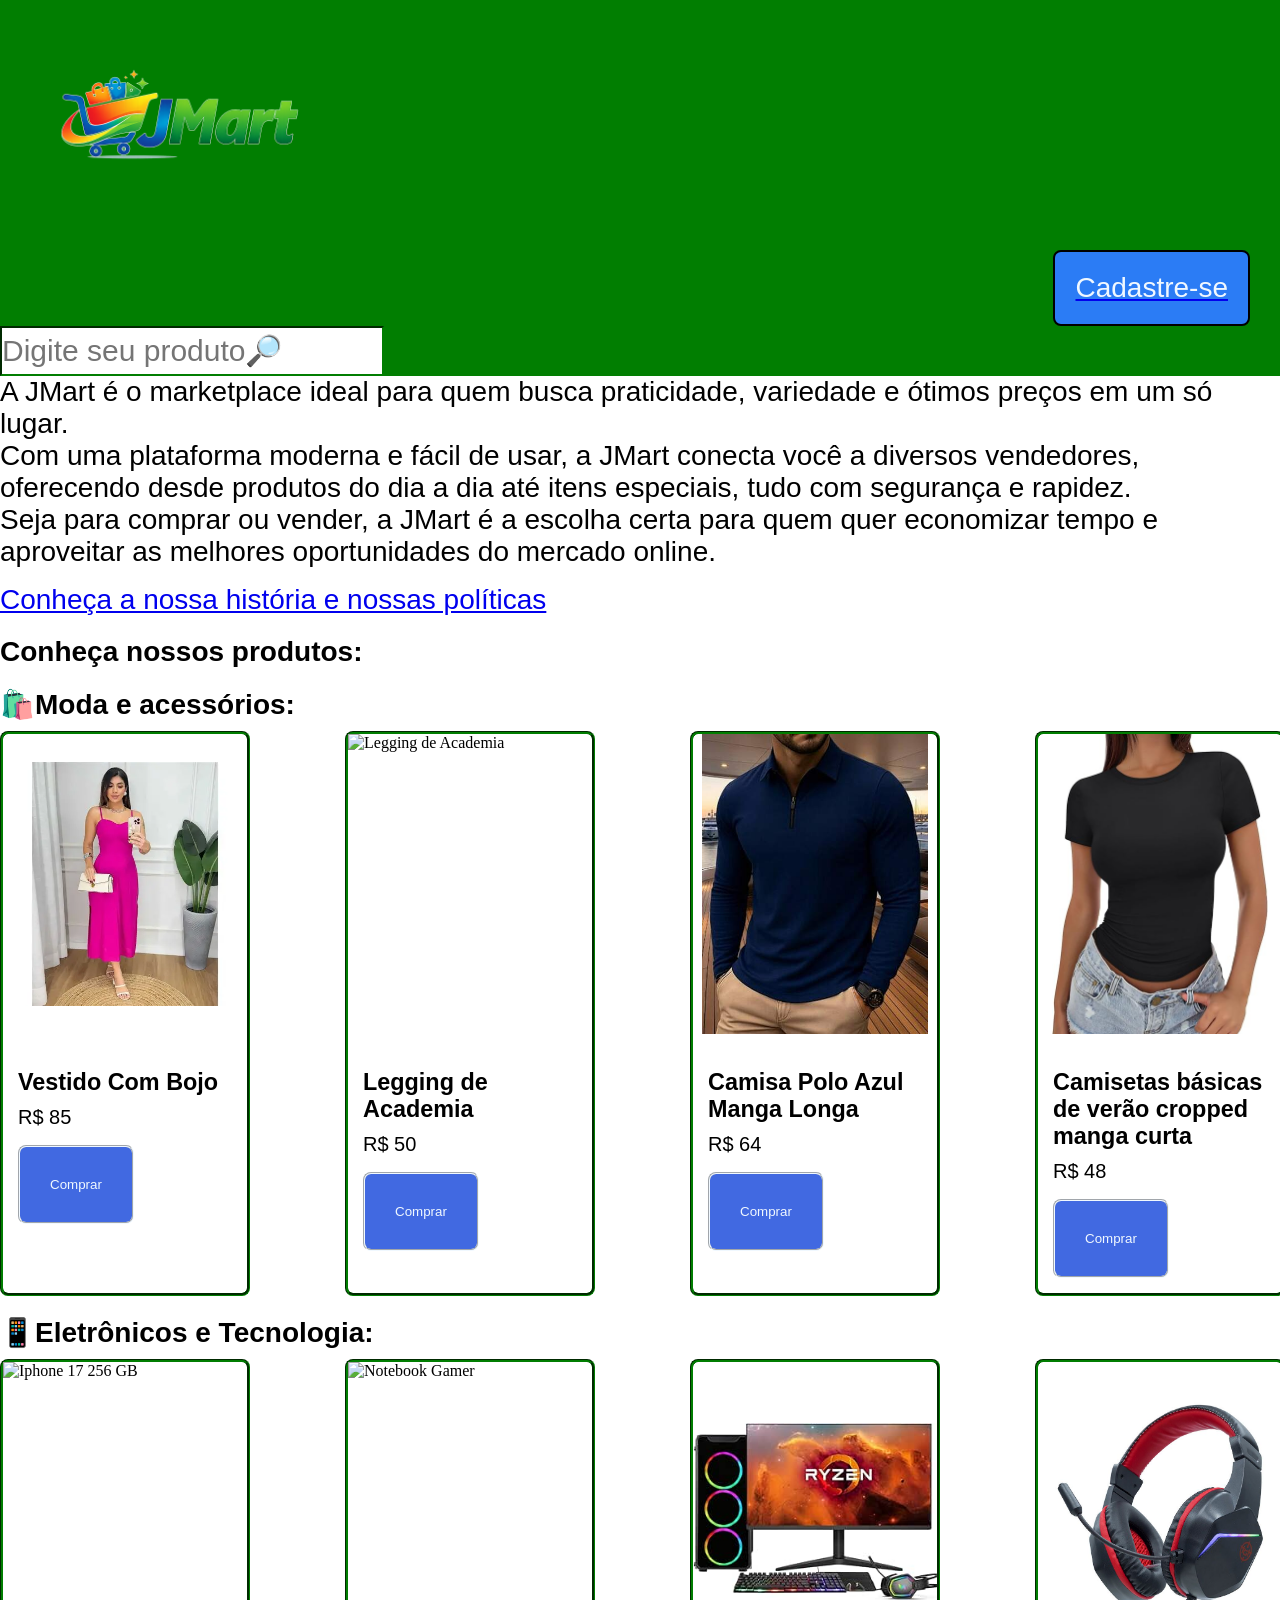
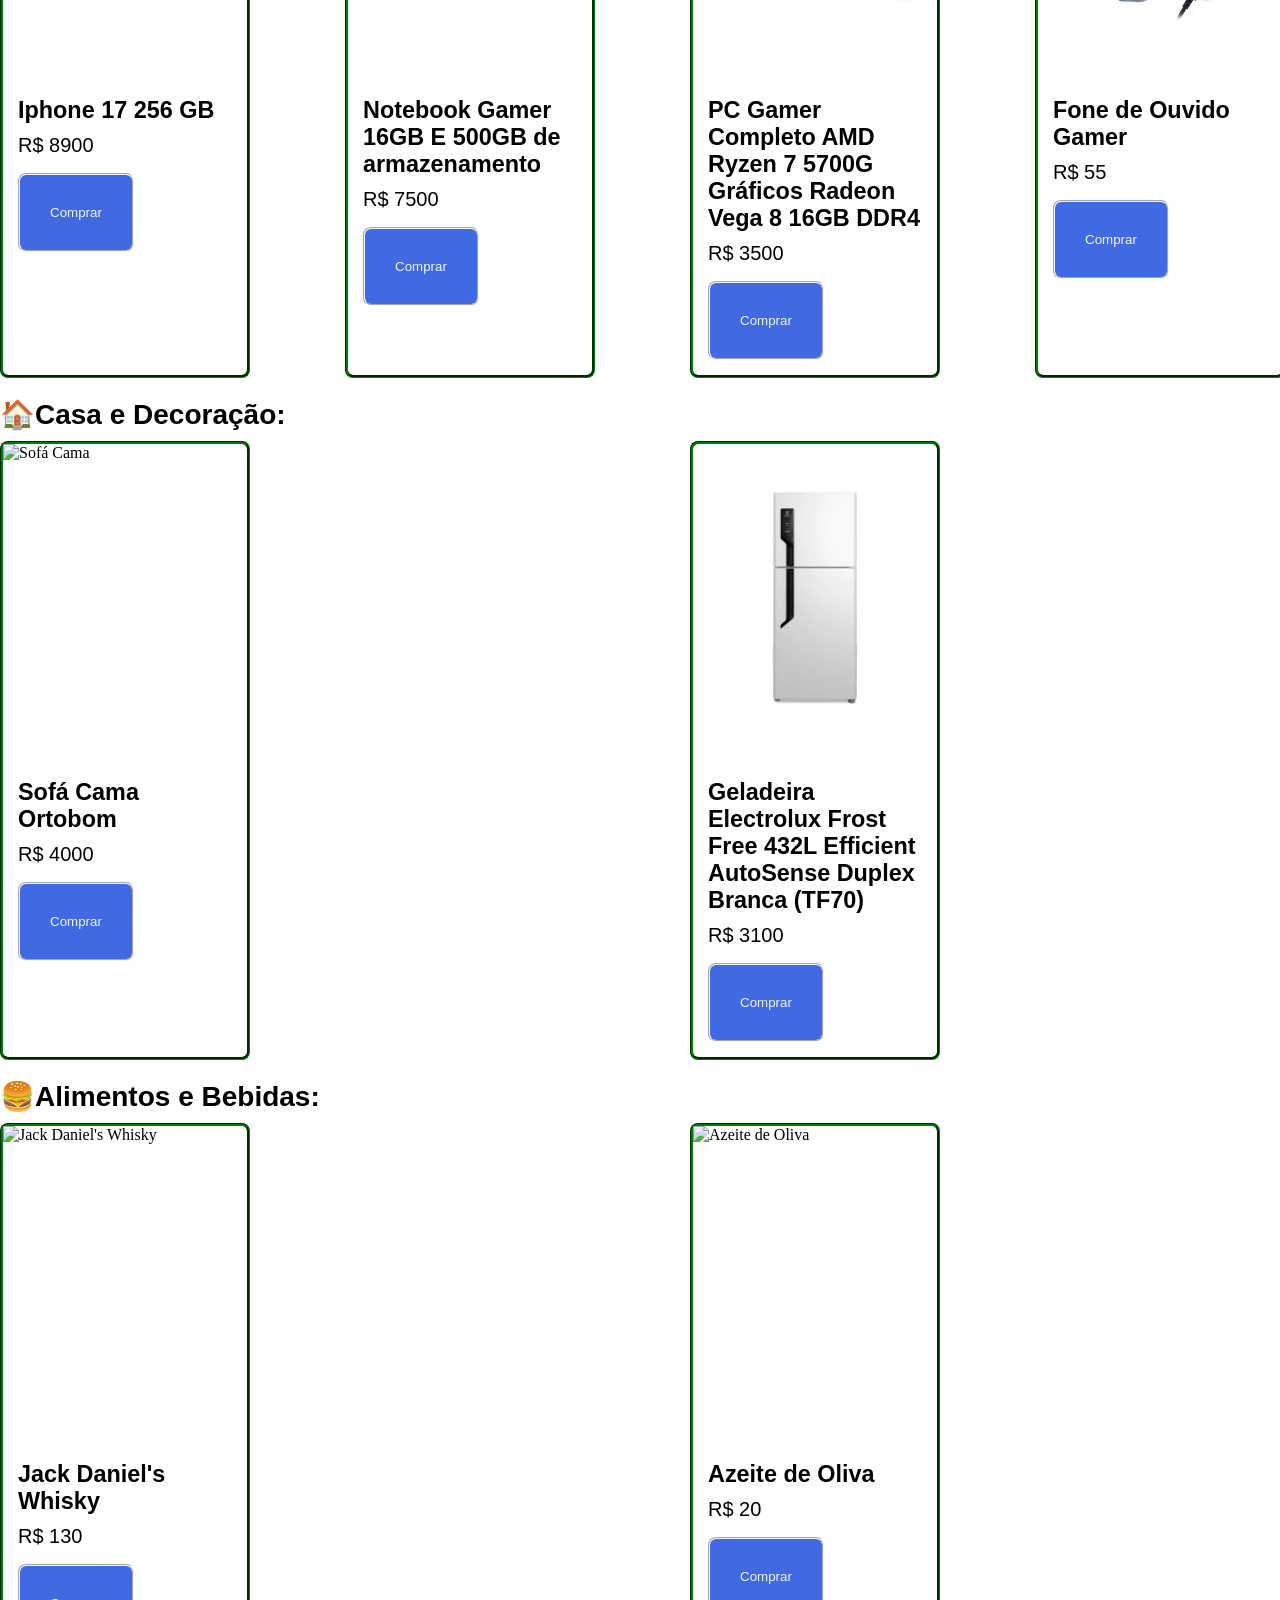
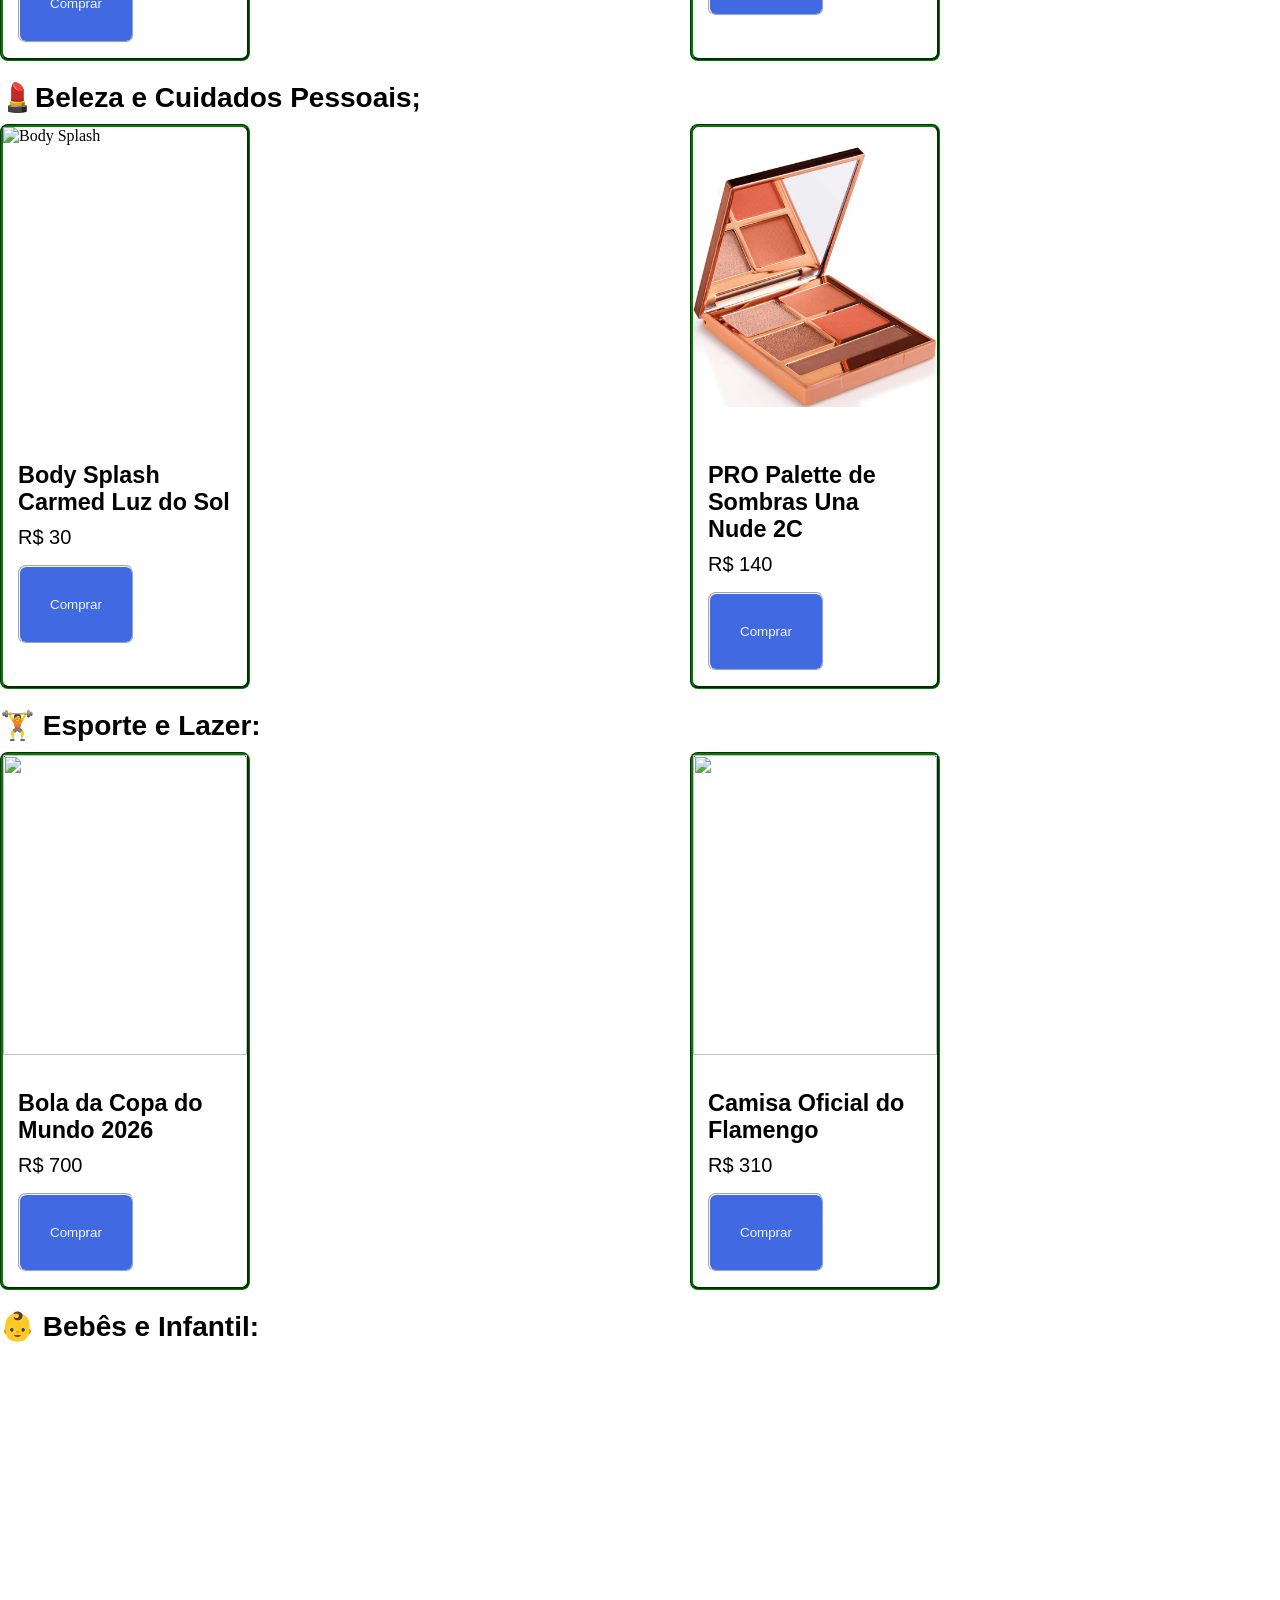
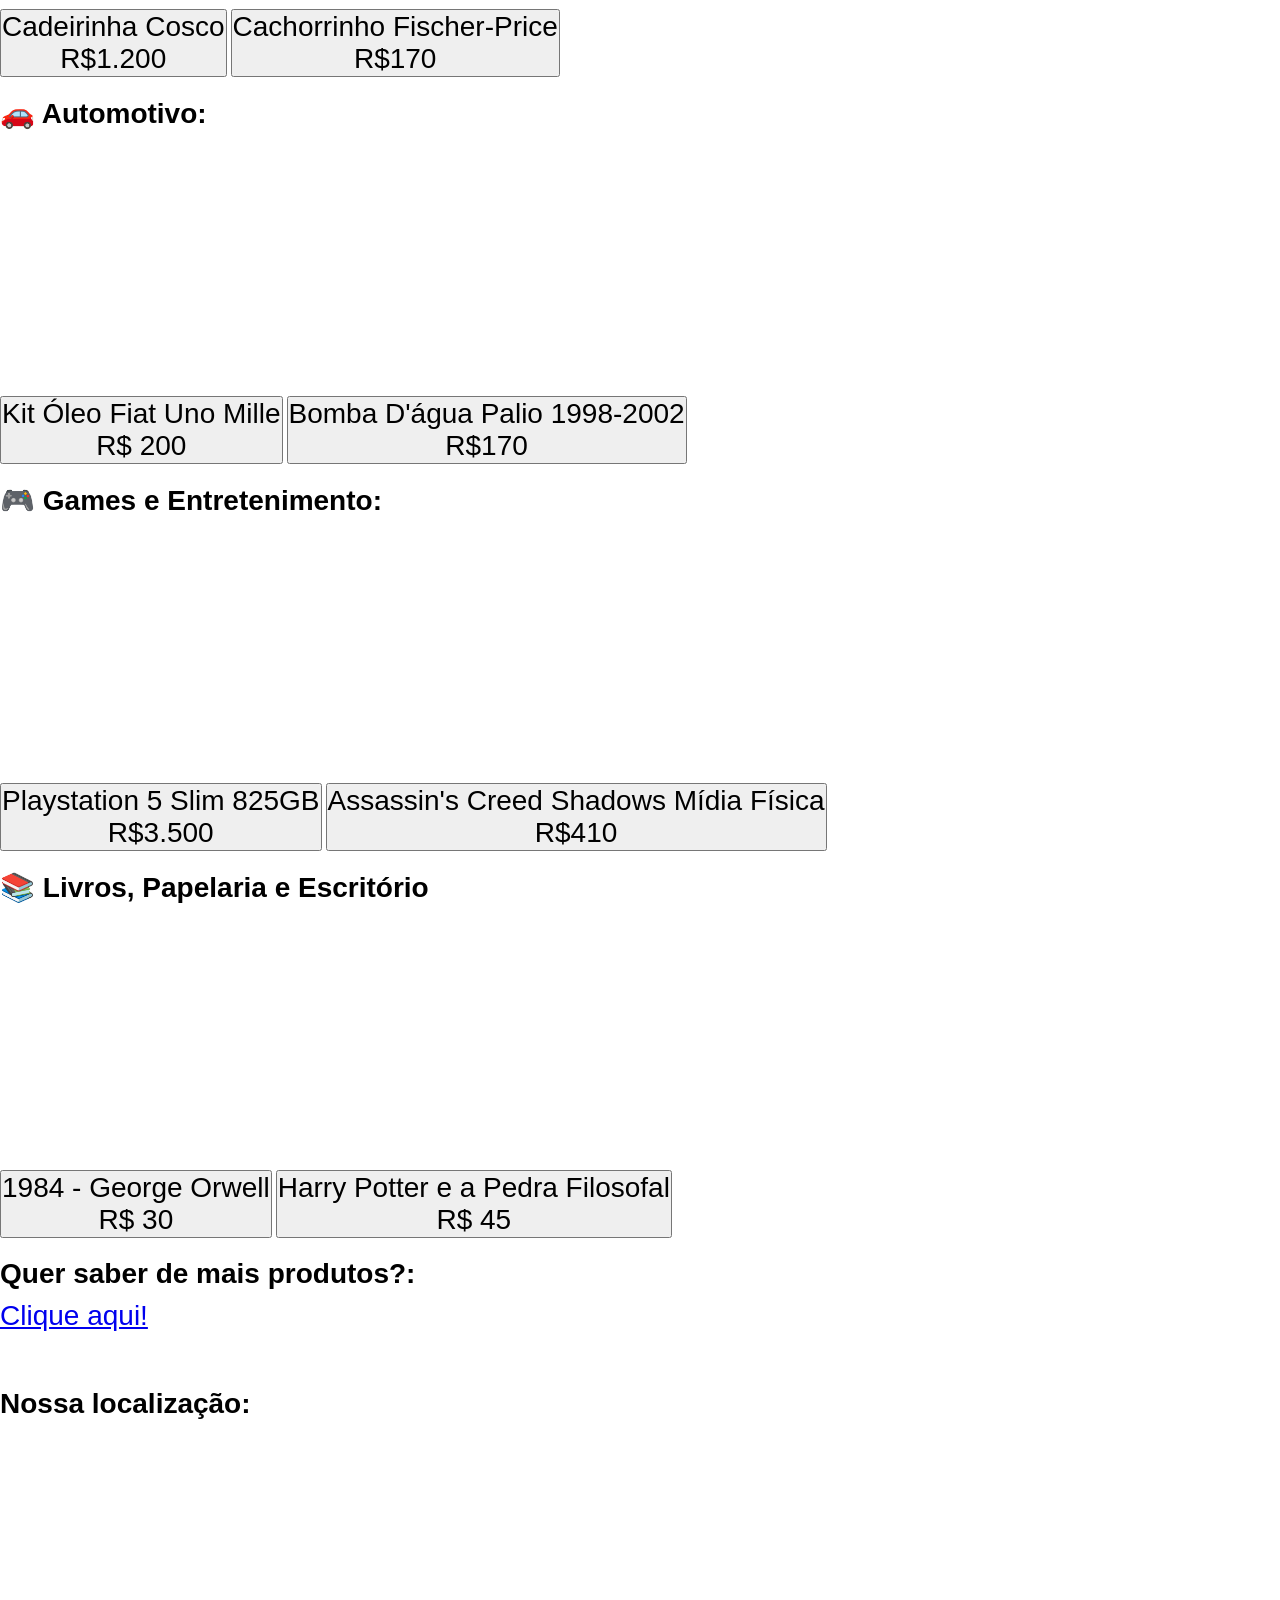
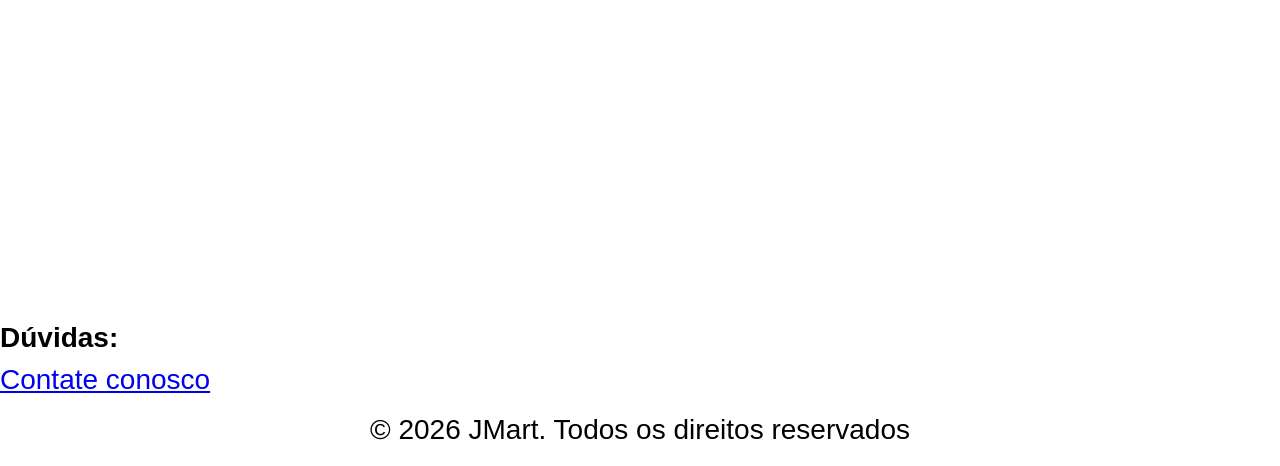
==== commit 06beea7f: "Refactor code structure for improved readability and maintainability" ====
--- a/index.html
+++ b/index.html
@@ -11,20 +11,16 @@
 
 <body>
     <header>
-        <div class="grid-bar">
-            <div class="bar-content">
-                <img class="header-img" src="./images/ChatGPT Image 18 de jun. de 2026, 09_49_36.png" alt="">
-                <div class="bar-form-acess">
-                    <a href="./cadastro.html">
-                        <button class="cadastre">Cadastre-se</button>
-                    </a>
-                </div>
-                <input class="input" type="search" name="Digite seu produto" placeholder="Digite seu produto🔎">
-            </div>
-        </div>
-
+        <div class="bar-content">
+            <img class="header-img" src="./images/ChatGPT Image 18 de jun. de 2026, 09_49_36.png" alt="">
+            <div class="bar-form-acess">
+                <a href="./cadastro.html">
+                    <button class="cadastre">Cadastre-se</button>
+                </a>
+            </div>
+            <input class="input" type="search" name="Digite seu produto" placeholder="Digite seu produto🔎">
+        </div>
     </header>
-
     <nav>
         <p class="inRoxo">A JMart é o marketplace ideal para quem busca praticidade, variedade e ótimos preços em um só
             lugar. <br>
@@ -38,7 +34,6 @@
     <main>
         <h2 class="inRoxo">Conheça nossos produtos:</h2>
 
-
         <h3 class="inRoxo">🛍️Moda e acessórios:</h3>
 
         <div class="grid-card">
@@ -104,32 +99,30 @@
                 </div>
             </div>
             <div class="card">
-                <img class="card-img" src="https://m.media-amazon.com/images/I/41c7vpeEZNL._AC_SL1000_.jpg"
-                    alt="Iphone 17 256 GB">
-                <div class="card-content">
-                    <h3>Iphone 17 256 GB </h3>
-                    <p>R$ 8900</p>
-                    <button class="card-button">Comprar</button>
-                </div>
-            </div>
-            <div class="card">
-                <img class="card-img" src="https://m.media-amazon.com/images/I/41c7vpeEZNL._AC_SL1000_.jpg"
-                    alt="Iphone 17 256 GB">
-                <div class="card-content">
-                    <h3>Iphone 17 256 GB </h3>
-                    <p>R$ 8900</p>
-                    <button class="card-button">Comprar</button>
-                </div>
-            </div>
-        </div>
-
-
+                <img class="card-img" src="/images/6152oS49vEL._AC_SY300_SX300_QL70_ML2_.jpg"
+                    alt="PC Gamer Completo AMD Ryzen 7 5700G Gráficos Radeon Vega 8 16GB DDR4">
+                <div class="card-content">
+                    <h3>PC Gamer Completo AMD Ryzen 7 5700G Gráficos Radeon Vega 8 16GB DDR4</h3>
+                    <p>R$ 3500</p>
+                    <button class="card-button">Comprar</button>
+                </div>
+            </div>
+            <div class="card">
+                <img class="card-img" src="/images/tgt-dvr-rgb011211.jpg" alt="Fone de Ouvido Gamer">
+                <div class="card-content">
+                    <h3>Fone de Ouvido Gamer </h3>
+                    <p>R$ 55</p>
+                    <button class="card-button">Comprar</button>
+                </div>
+            </div>
+        </div>
 
         <h3 class="inRoxo">🏠Casa e Decoração:</h3>
 
         <div class="grid-card">
             <div class="card">
-                <img class="card-img" src="https://cdn.ortobom.com.br/file/7949f649-86e8-4f22-92c3-c4ba266957dc/SOFA_CAMA_LUIZA_LINHO_CINZA_2.jpg?w=1000&h=1000"
+                <img class="card-img"
+                    src="https://cdn.ortobom.com.br/file/7949f649-86e8-4f22-92c3-c4ba266957dc/SOFA_CAMA_LUIZA_LINHO_CINZA_2.jpg?w=1000&h=1000"
                     alt="Sofá Cama">
                 <div class="card-content">
                     <h3>Sofá Cama Ortobom </h3>
@@ -149,52 +142,73 @@
         </div>
 
         <h3 class="inRoxo">🍔Alimentos e Bebidas:</h3>
-
-        <div class="imgJack">
-            <img src="https://m.media-amazon.com/images/I/71K9vMVvdaL._AC_SX342_SY445_QL70_ML2_.jpg"
-                alt="Jack Daniel's Whisky">
-        </div>
-
-        <div class="imgAzeite">
-            <img src="https://http2.mlstatic.com/D_NQ_NP_2X_893258-MLA99885787331_112025-F.webp" alt="Azeite de Oliva">
-        </div>
-
-
-
-
-        <button class="inRoxo">Jack Daniel's Whisky<br> R$130</button> <button class="inRoxo">Azeite de Oliva <br>
-            R$20</button>
+        <div class="grid-card">
+            <div class="card">
+                <img class="card-img"
+                    src="https://m.media-amazon.com/images/I/71K9vMVvdaL._AC_SX342_SY445_QL70_ML2_.jpg"
+                    alt="Jack Daniel's Whisky">
+                <div class="card-content">
+                    <h3>Jack Daniel's Whisky</h3>
+                    <p>R$ 130</p>
+                    <button class="card-button">Comprar</button>
+                </div>
+            </div>
+            <div class="card">
+                <img class="card-img" src="https://http2.mlstatic.com/D_NQ_NP_2X_893258-MLA99885787331_112025-F.webp"
+                    alt="Azeite de Oliva">
+                <div class="card-content">
+                    <h3>Azeite de Oliva</h3>
+                    <p>R$ 20</p>
+                    <button class="card-button">Comprar</button>
+                </div>
+            </div>
+        </div>
 
         <h3 class="inRoxo">💄Beleza e Cuidados Pessoais;</h3>
-
-        <div class="imgBody">
-            <img src="https://m.media-amazon.com/images/I/615PGTi0h-L._AC_SY879_.jpg" alt="Body Splash">
-        </div>
-
-        <div class="imgPaleta">
-            <img src="https://th.bing.com/th/id/OPHS.PDBffH0PGmhlFw474C474?w=592&h=550&o=5&pid=21.1"
-                alt="Paleta de Maquiagem Natura">
-        </div>
-
-
-
-        <button class="inRoxo">Body Splash Carmed Luz do Sol <br> R$30</button> <button class="inRoxo"> Paleta de
-            Maquiagem Natura <br> R$120</button>
+        <div class="grid-card">
+            <div class="card">
+                <img class="card-img" src="https://m.media-amazon.com/images/I/615PGTi0h-L._AC_SY879_.jpg"
+                    alt="Body Splash">
+                <div class="card-content">
+                    <h3>Body Splash Carmed Luz do Sol</h3>
+                    <p>R$ 30</p>
+                    <button class="card-button">Comprar</button>
+                </div>
+            </div>
+            <div class="card">
+                <img class="card-img" src="/images/shopping.webp" alt="PRO Palette de Sombras Una Nude 2C">
+                <div class="card-content">
+                    <h3>PRO Palette de Sombras Una Nude 2C</h3>
+                    <p>R$ 140</p>
+                    <button class="card-button">Comprar</button>
+                </div>
+            </div>
+        </div>
 
         <h3 class="inRoxo">🏋️ Esporte e Lazer:</h3>
 
-        <div class="imgCopa">
-            <img src="https://images.tcdn.com.br/img/img_prod/311840/bola_adidas_trionda_copa_do_mundo_2026_pro_campo_1_20251003074244_f06ed5a91936.jpg"
-                alt="">
-        </div>
-
-        <div class="imgFlamengo">
-            <img src="https://static.netshoes.com.br/produtos/camisa-flamengo-i-2627-sn-torcedor-adidas-masculina/68/FBA-83FR-068/FBA-83FR-068_zoom1.jpg?ts=1774431214&ims=1088x"
-                alt="">
-        </div>
-
-        <button class="inRoxo">Bola Adidas Trionda Copa do Mundo 2026 <br> R$250</button> <button class="inRoxo">Camisa
-            oficial do Flamengo <br> R$310</button>
+        <div class="grid-card">
+            <div class="card">
+                <img class="card-img"
+                    src="https://images.tcdn.com.br/img/img_prod/311840/bola_adidas_trionda_copa_do_mundo_2026_pro_campo_1_20251003074244_f06ed5a91936.jpg"
+                    alt="">
+                <div class="card-content">
+                    <h3>Bola da Copa do Mundo 2026</h3>
+                    <p>R$ 700</p>
+                    <button class="card-button">Comprar</button>
+                </div>
+            </div>
+            <div class="card">
+                <img class="card-img"
+                    src="https://static.netshoes.com.br/produtos/camisa-flamengo-i-2627-sn-torcedor-adidas-masculina/68/FBA-83FR-068/FBA-83FR-068_zoom1.jpg?ts=1774431214&ims=1088x"
+                    alt="">
+                <div class="card-content">
+                    <h3>Camisa Oficial do Flamengo</h3>
+                    <p>R$ 310</p>
+                    <button class="card-button">Comprar</button>
+                </div>
+            </div>
+        </div>
 
         <h3 class="inRoxo">👶 Bebês e Infantil:</h3>
 
@@ -261,83 +275,6 @@
                 width="600" height="450" style="border:0;" allowfullscreen="" loading="lazy"
                 referrerpolicy="no-referrer-when-downgrade"></iframe>
         </div>
-
-        <table border="1" class="inRoxo">
-            <thead>
-                <tr>
-                    <th colspan="2">Produto</th>
-                    <th colspan="2">Preço</th>
-                </tr>
-            </thead>
-            <tbody>
-                <tr>
-                    <td>Vestido com bojo </td>
-                    <td>Legging de academia</td>
-                    <td>R$ 98</td>
-                    <td>R$ 45</td>
-                </tr>
-                <tr>
-                    <td>Iphone 17</td>
-                    <td>Notebook Gamer</td>
-                    <td>R$ 8.900</td>
-                    <td>R$ 7.500</td>
-                </tr>
-                <tr>
-                    <td>Sofá Cama Cinza Linho</td>
-                    <td>Geladeira Brastemp</td>
-                    <td>R$ 4.000</td>
-                    <td>R$ 5.500</td>
-                </tr>
-                <tr>
-                    <td>Jack Daniel's</td>
-                    <td>Azeite de Oliva</td>
-                    <td>R$ 170</td>
-                    <td>R$ 60</td>
-                </tr>
-                <tr>
-                    <td>Body Splash Carmed Luz do Sol</td>
-                    <td>Paleta de Maquiagem Natura</td>
-                    <td>R$ 30</td>
-                    <td>R$ 120</td>
-                </tr>
-                <tr>
-                    <td>Bola Adidas Trionda Copa do Mundo 2026</td>
-                    <td>Camisa do Flamengo</td>
-                    <td>R$ 250</td>
-                    <td>R$ 310</td>
-                </tr>
-                <tr>
-                    <td>Cadeirinha Cosco</td>
-                    <td>Cachorrinho Fischer-Price</td>
-                    <td>R$ 1.200</td>
-                    <td>R$ 170</td>
-                </tr>
-                <tr>
-                    <td>Kit Óleo Fiat Uno Mille</td>
-                    <td>Bomba d'água Palio 1998-2002</td>
-                    <td>R$ 200</td>
-                    <td>R$ 170</td>
-                </tr>
-                <tr>
-                    <td>Playstation 5 Slim 825GB</td>
-                    <td>Assassin's Creed Shadows</td>
-                    <td>R$ 3.500</td>
-                    <td>R$ 410</td>
-                </tr>
-                <tr>
-                    <td>1984 - George Orwell</td>
-                    <td>Harry Potter e a Pedra Filosofal</td>
-                    <td>R$ 30</td>
-                    <td>R$ 50</td>
-                </tr>
-            </tbody>
-            <tfoot>
-                <tr>
-                    <th colspan="2">Total</th>
-                    <th colspan="2">R$ 32.713</th>
-                </tr>
-            </tfoot>
-        </table>
     </main>
     <br>
     <footer>
--- a/assets/style.css
+++ b/assets/style.css
@@ -1,4 +1,27 @@
+* {
+    margin: 0;
+    padding: 0;
+    box-sizing: border-box;
+}
 
+html, body, main{
+    width: 100%;
+    min-height: 100vh;
+    overflow-x: hidden;
+}
+
+p {
+    margin-bottom: 16px;
+}
+
+h1, h2, h3 {
+  margin-top: 20px;
+  margin-bottom: 10px;
+}
+
+footer{
+  margin-bottom: 20px;
+}
 
 .inRoxo {
     font-size: 28px;
@@ -14,23 +37,23 @@
 
 .header-img{
    display: flex;
-   height: 300px;
+   width: auto;
+   height: 250px;
 }
 
 .grid-card {
     display: grid;
-    grid-template-columns: repeat(auto-fill, minmax(200px, 1fr));
+    grid-template-columns: repeat(auto-fit, minmax(200px, 1fr));
     gap: 100px;
 }
 
 .card{
-    flex-wrap: nowrap;
-    flex-direction: row;
     align-items: center;
     justify-content: center;
     border-radius: 8px;
     border-style: groove;
     border-color: rgb(1, 126, 1);
+    width: 250px;
 }
 
 .card-content{
@@ -51,48 +74,8 @@
 .card-img{
     display: block;
     width: 100%;
-    height: auto;
-}
-
-.imgJack {
-    display: flex;
-    margin: 10px;
-    margin-bottom: -240px;
-    height: 248px;
-}
-
-.imgAzeite {
-    display: flex;
-    margin-left: 350px;
-    height: 248px;
-}
-
-.imgBody {
-    display: flex;
-    margin: 10px;
-    margin-left: 150px;
-    margin-bottom: -300px;
     height: 300px;
-}
-
-.imgPaleta {
-    display: flex;
-    margin-left: 430px;
-    height: 300px;
-}
-
-.imgCopa {
-    display: flex;
-    margin: 10px;
-    margin-left: 180px;
-    margin-bottom: -240px;
-    height: 248px;
-}
-
-.imgFlamengo {
-    display: flex;
-    margin-left: 600px;
-    height: 248px;
+    object-fit: contain;
 }
 
 .imgCadeirinha {
@@ -151,24 +134,14 @@
     display: flex;
     font-size: 28px;
     padding: 20px 20px;
-    height: auto;
-    border: none;
     border-radius: 8px;
     border-style: double;
     background-color: rgb(43, 124, 245);
     color: aliceblue;
     cursor: pointer;
-
-}
-
-.grid-bar{
-    display: grid;
-    grid-template-columns: repeat(auto-fit, minmax(200px, 1fr));
-    
 }
 
 .bar-content{
-    display: grid;
     position: static;
     height: auto;
     background-color: rgb(1, 126, 1);
@@ -181,4 +154,9 @@
     align-items: flex-end;
     justify-content: flex-end;
     padding-right: 30px;
+}
+
+.footer-content{
+    display: flex;
+    position: static;
 }
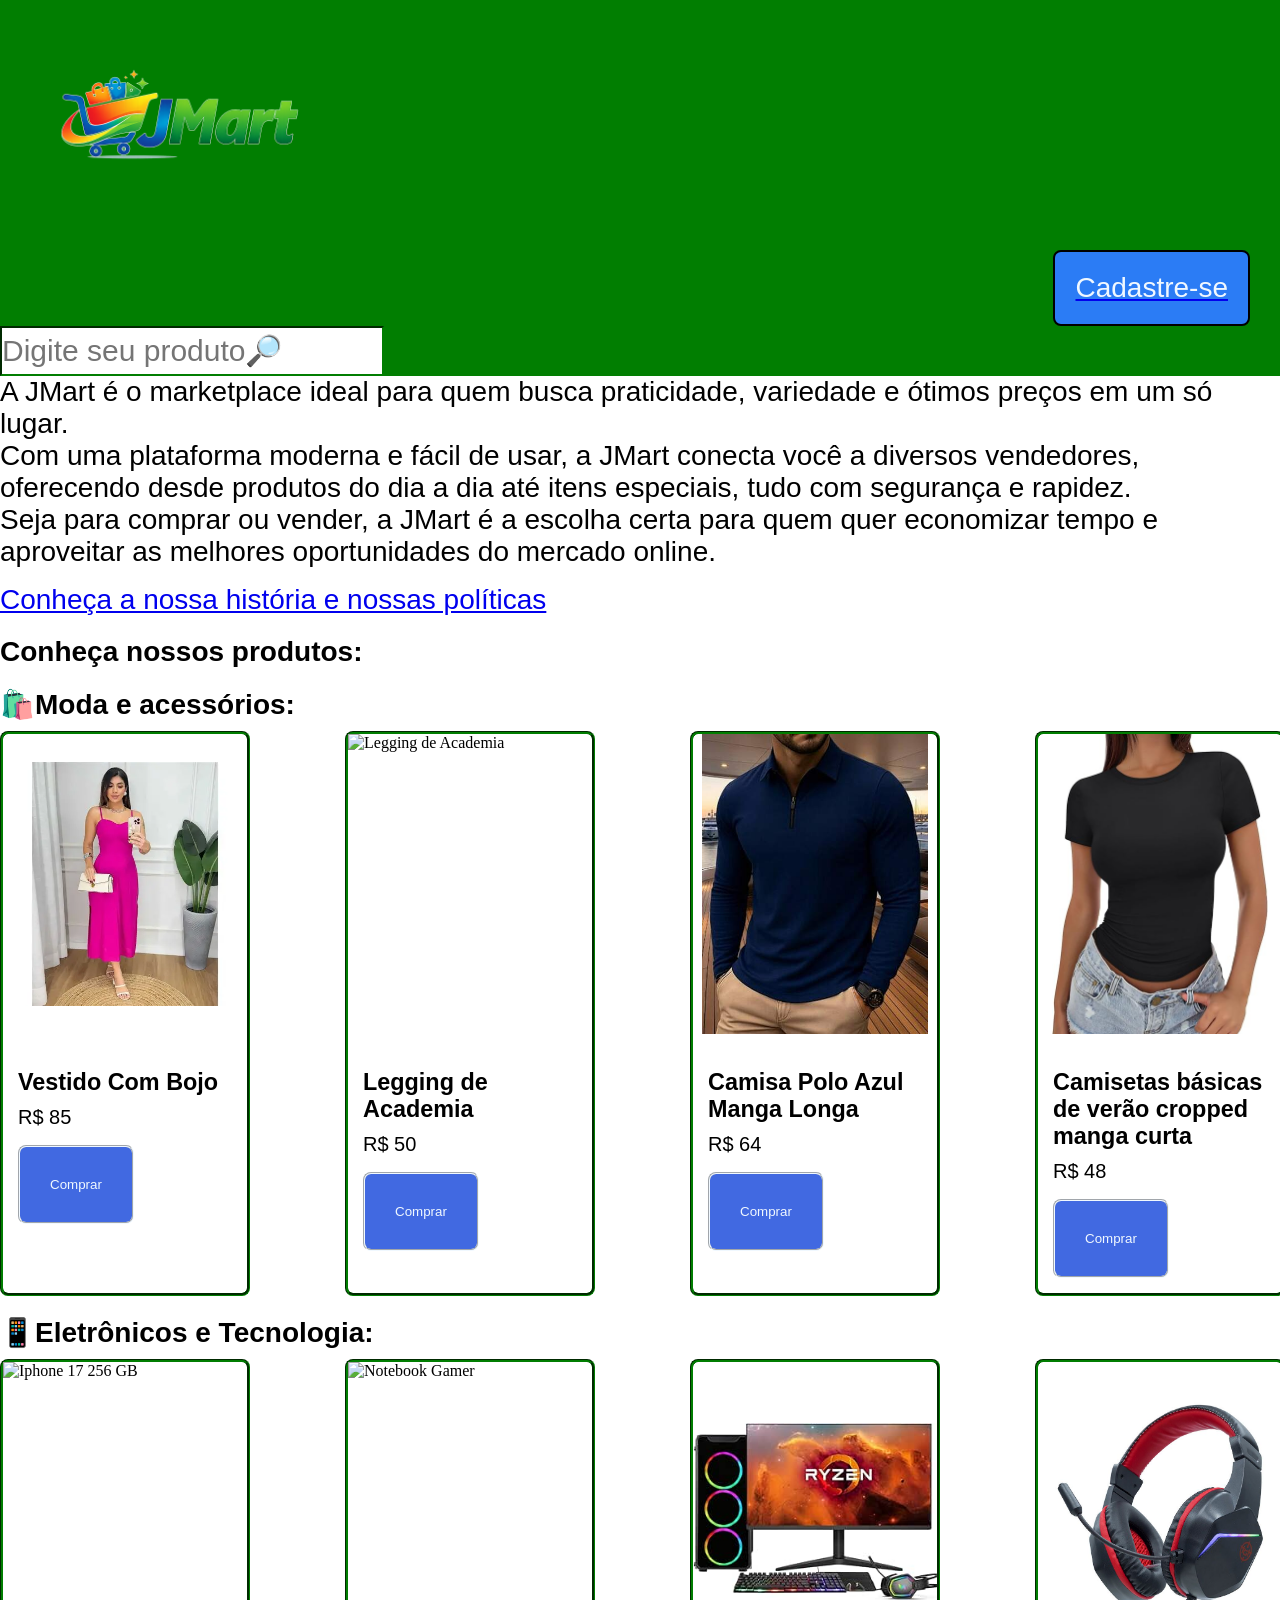
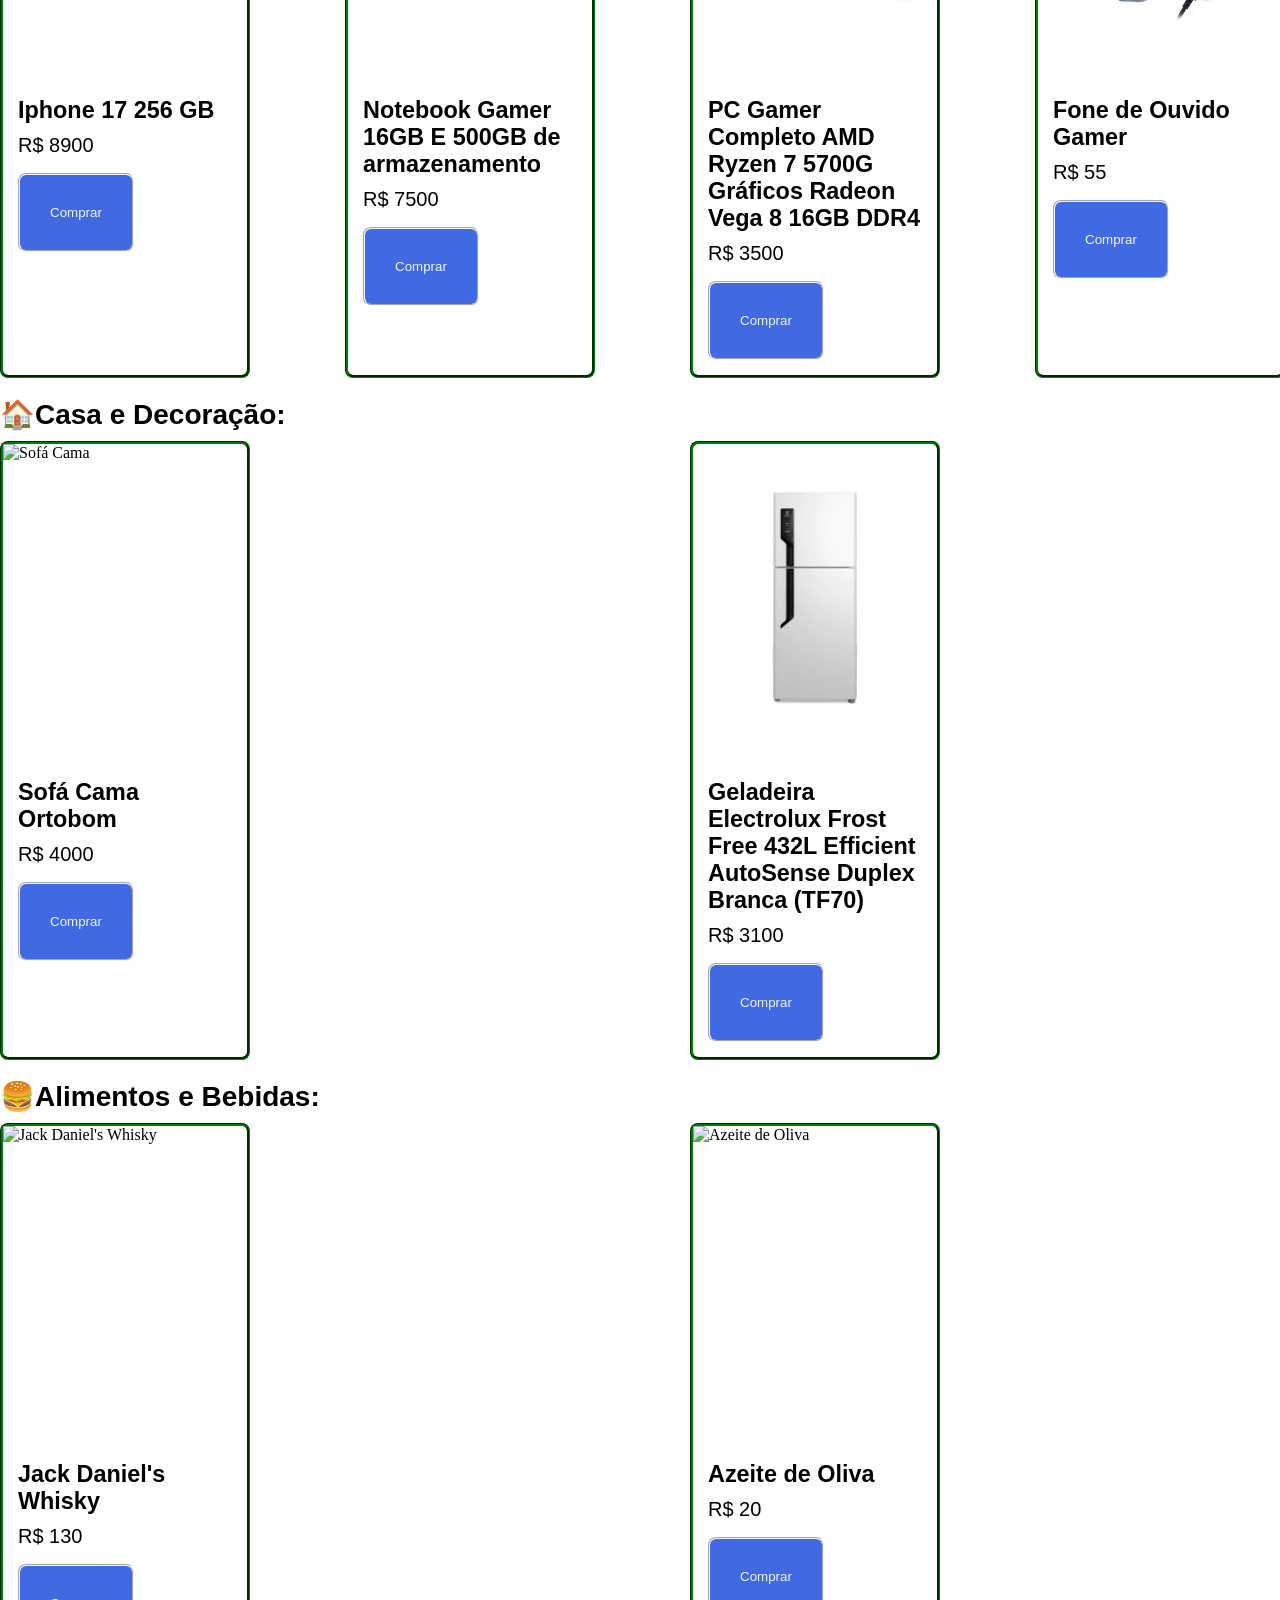
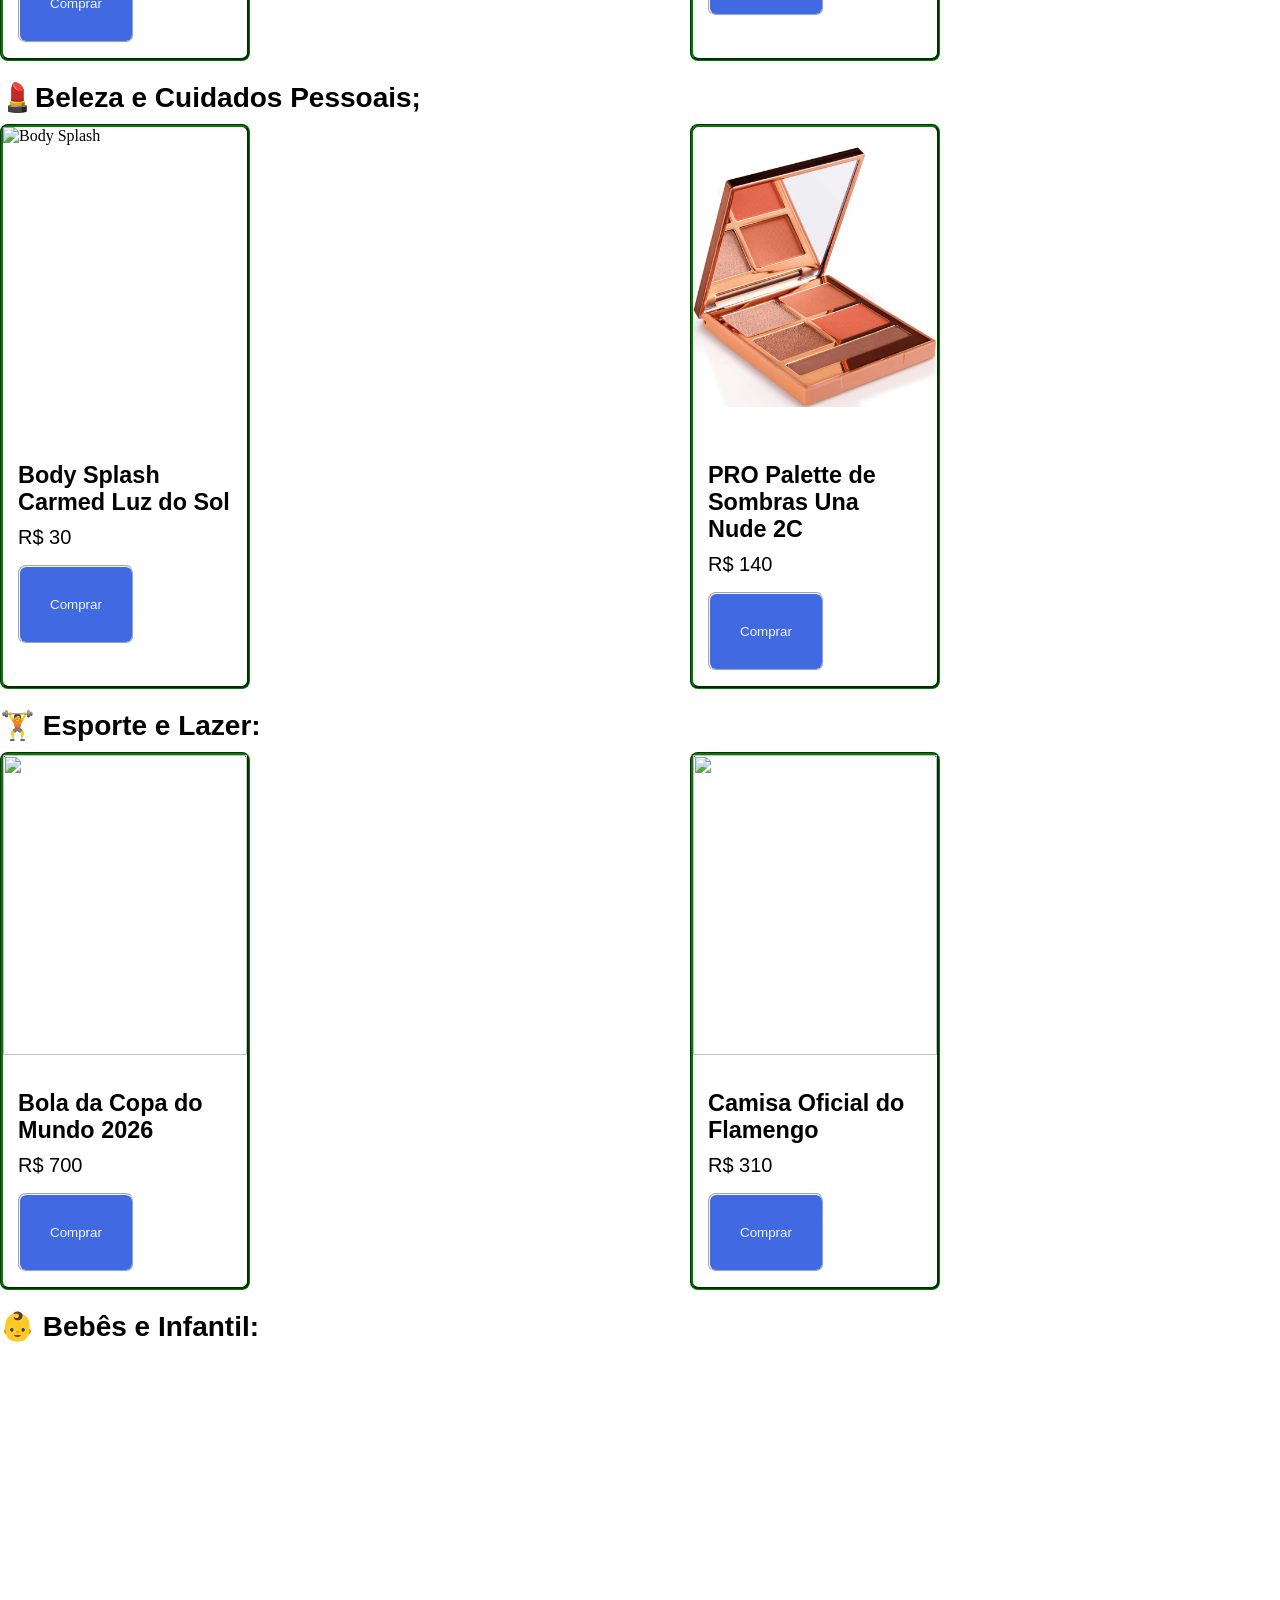
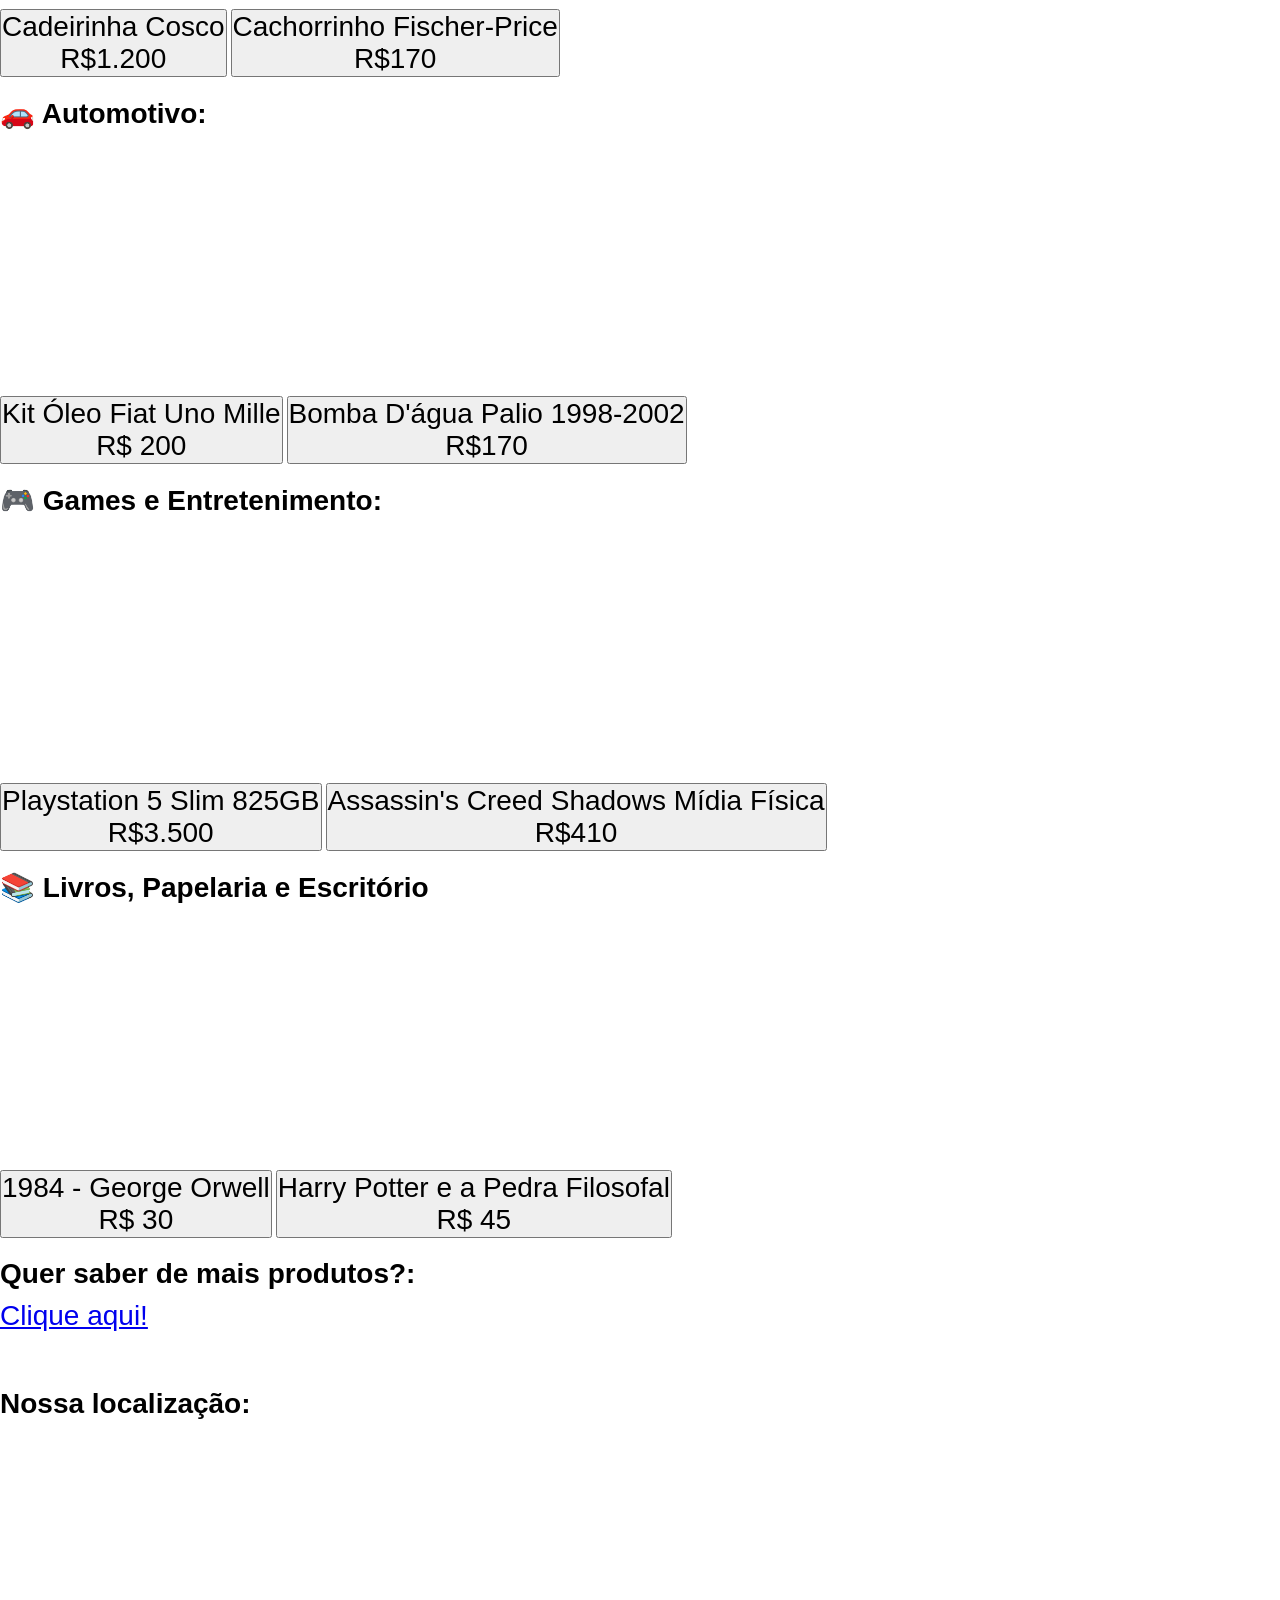
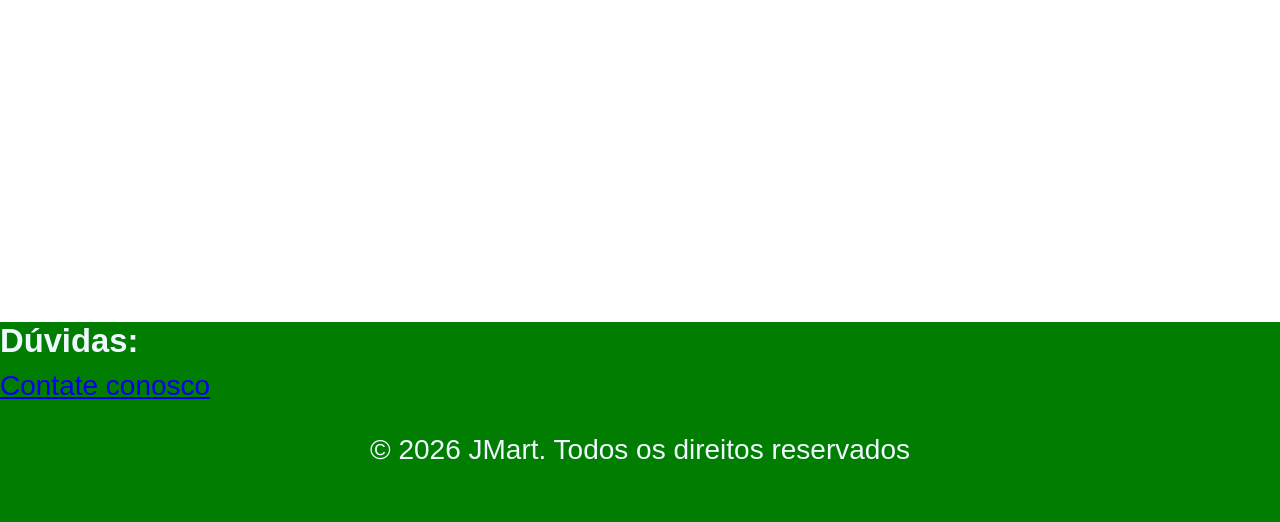
==== commit 145c43cc: "Adiciona arquivos CSS e HTML para estruturação e estilização do projeto" ====
--- a/index.html
+++ b/index.html
@@ -278,11 +278,15 @@
     </main>
     <br>
     <footer>
-        <h3 class="inRoxo">Dúvidas:</h3>
-        <a class="inRoxo" href="paginas/contato.html">Contate conosco</a>
-        <br>
-        <br>
-        <p style="text-align: center;" class="inRoxo">© 2026 JMart. Todos os direitos reservados</p>
+        <div class="footer-content">
+            <div class="footer-text">
+                <h3>Dúvidas:</h3>
+            <a href="paginas/contato.html">Contate conosco</a>
+            <br>
+            <br>
+            <p style="text-align: center;">© 2026 JMart. Todos os direitos reservados</p>
+            </div>
+        </div>
     </footer>
 </body>
 
--- a/assets/style.css
+++ b/assets/style.css
@@ -17,10 +17,6 @@
 h1, h2, h3 {
   margin-top: 20px;
   margin-bottom: 10px;
-}
-
-footer{
-  margin-bottom: 20px;
 }
 
 .inRoxo {
@@ -157,6 +153,13 @@
 }
 
 .footer-content{
-    display: flex;
+    display: block;
+    height: 200px;
     position: static;
+    background-color: rgb(1, 126, 1);
+}
+.footer-text{
+    font-size: 28px;
+    font-family: Arial, Helvetica, sans-serif;
+    color: aliceblue;
 }
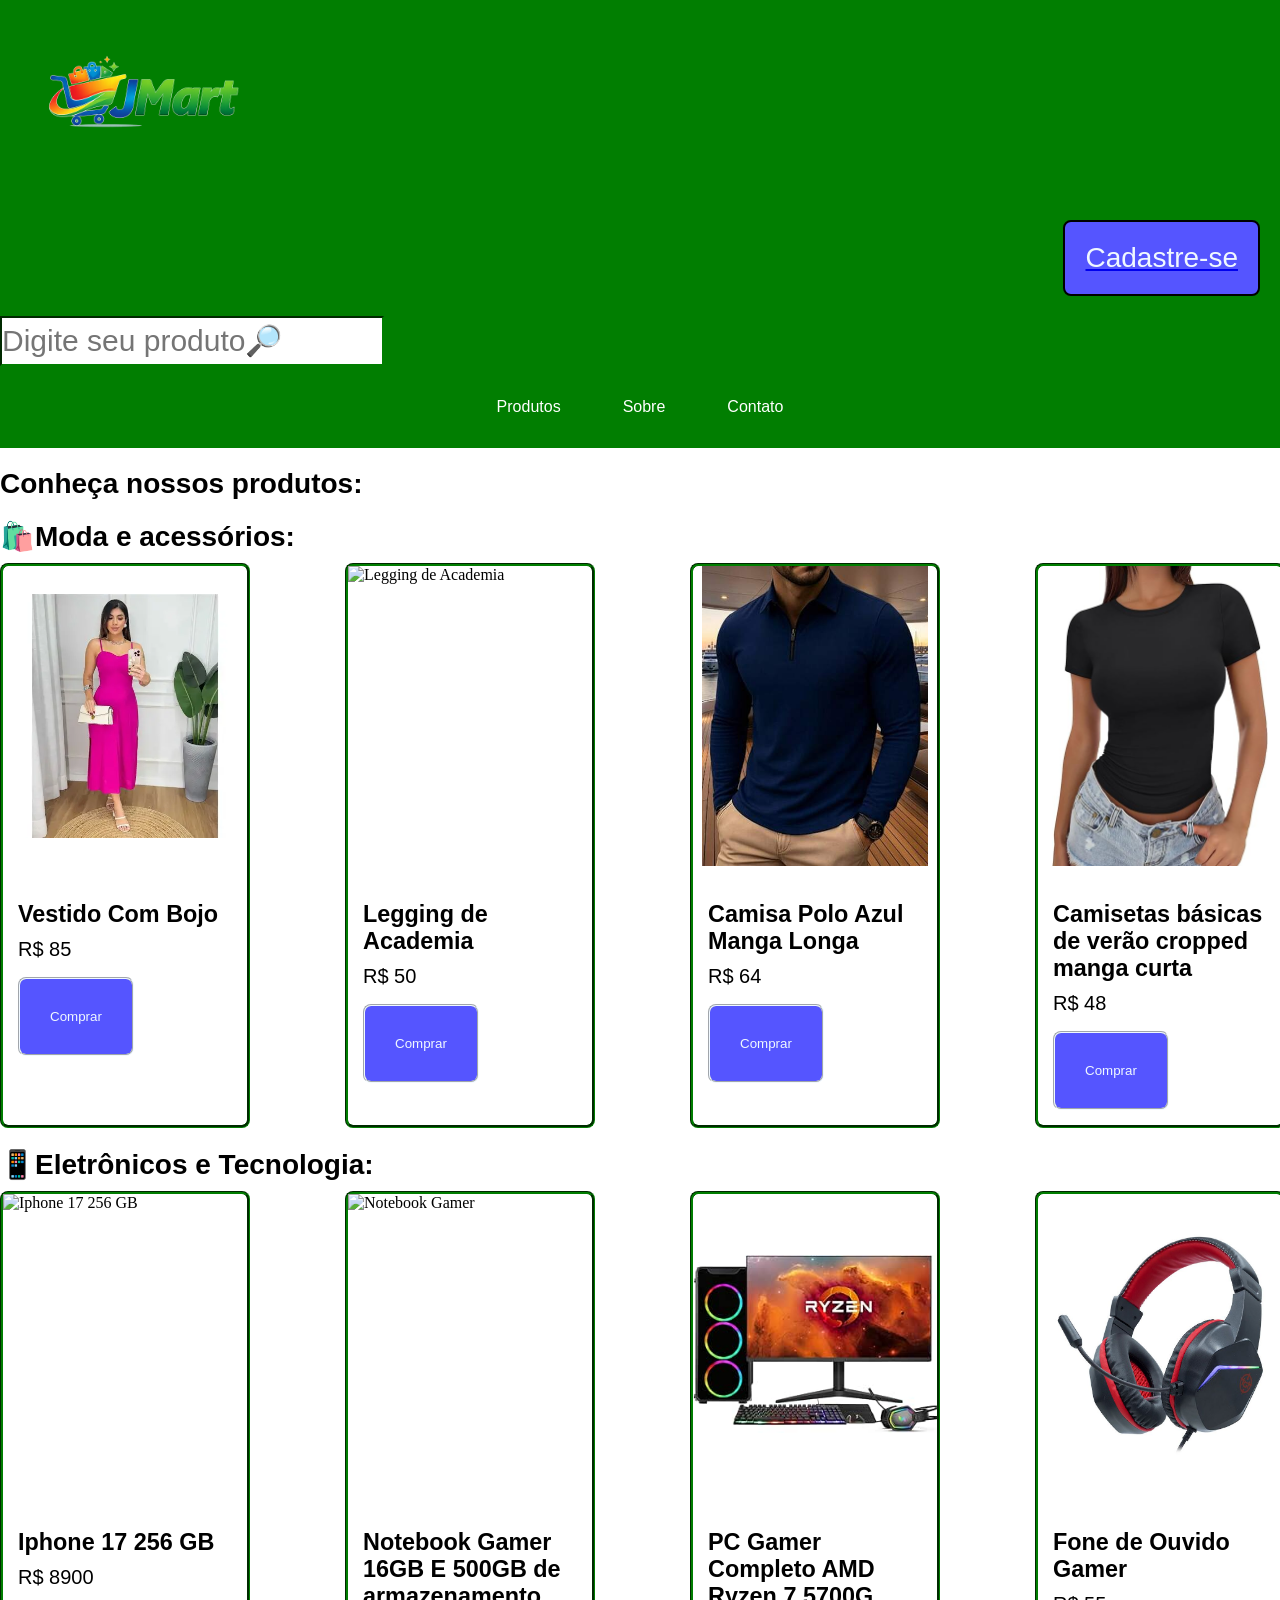
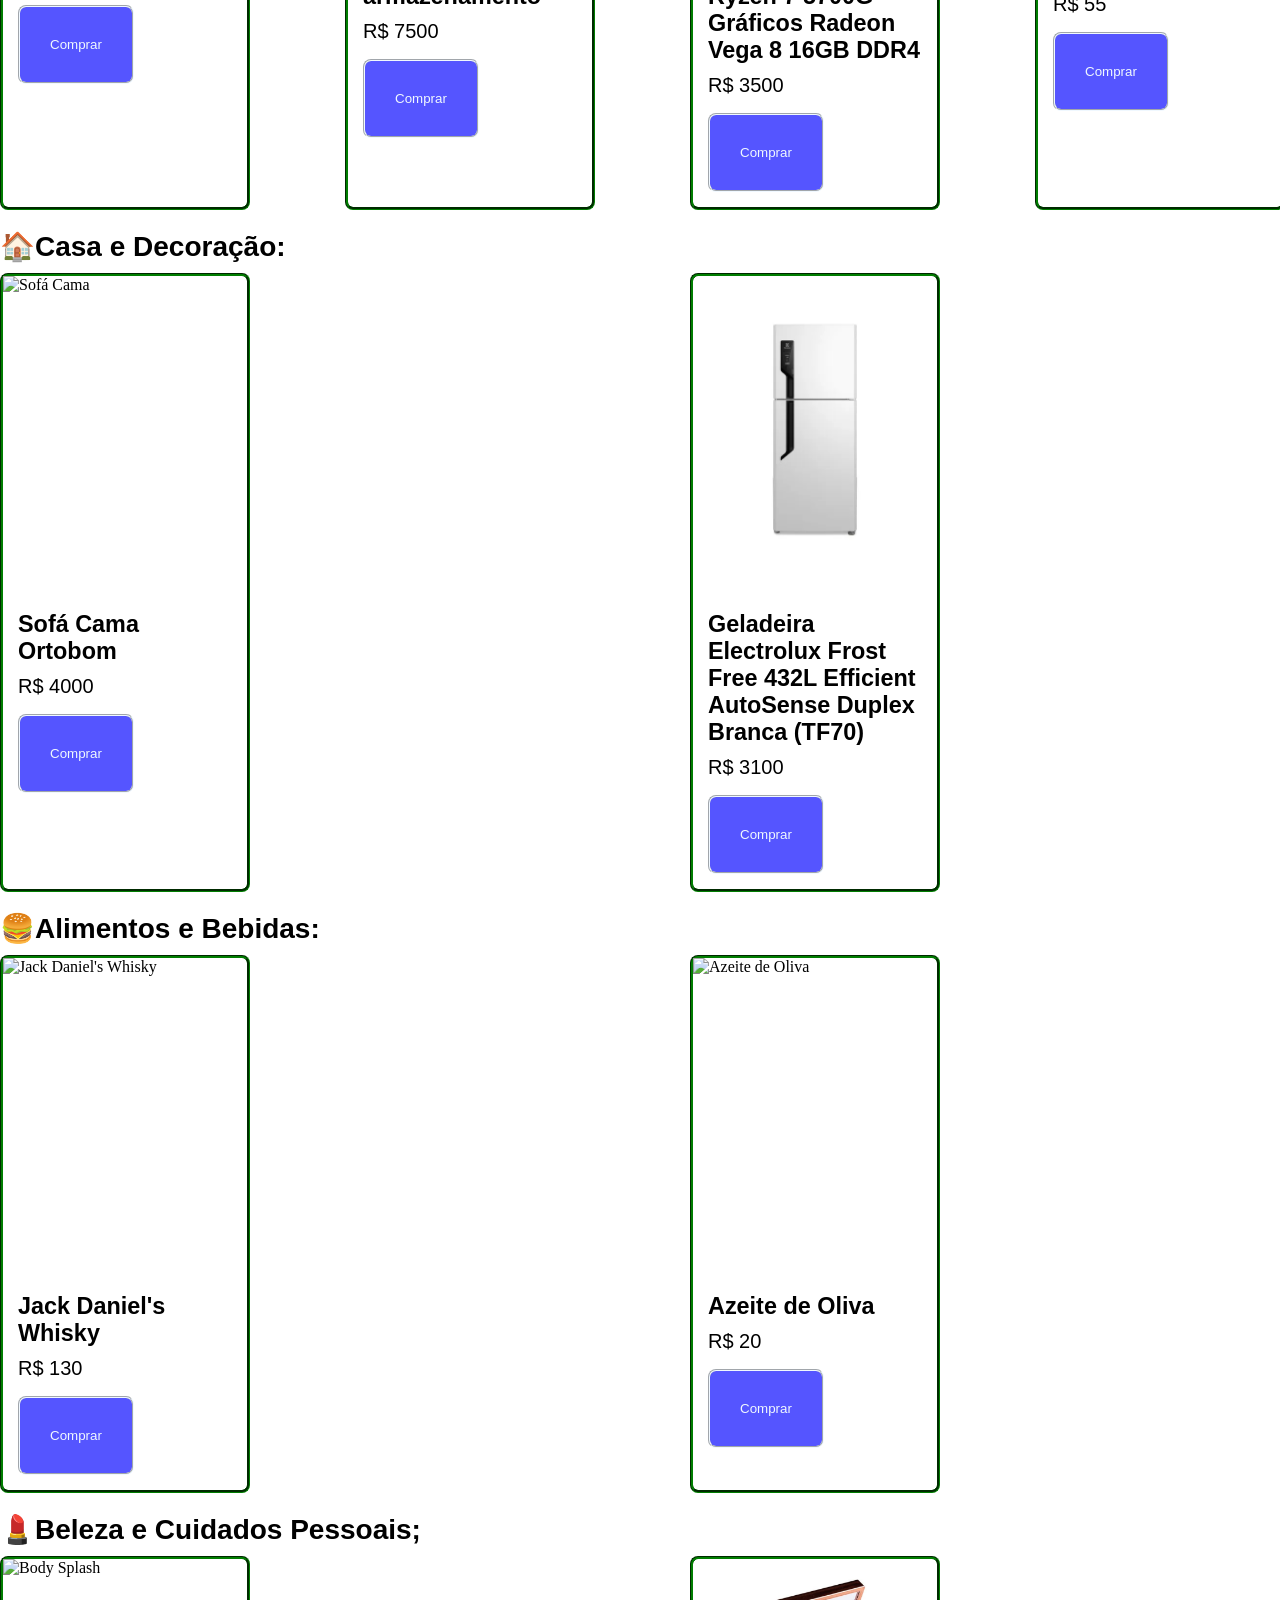
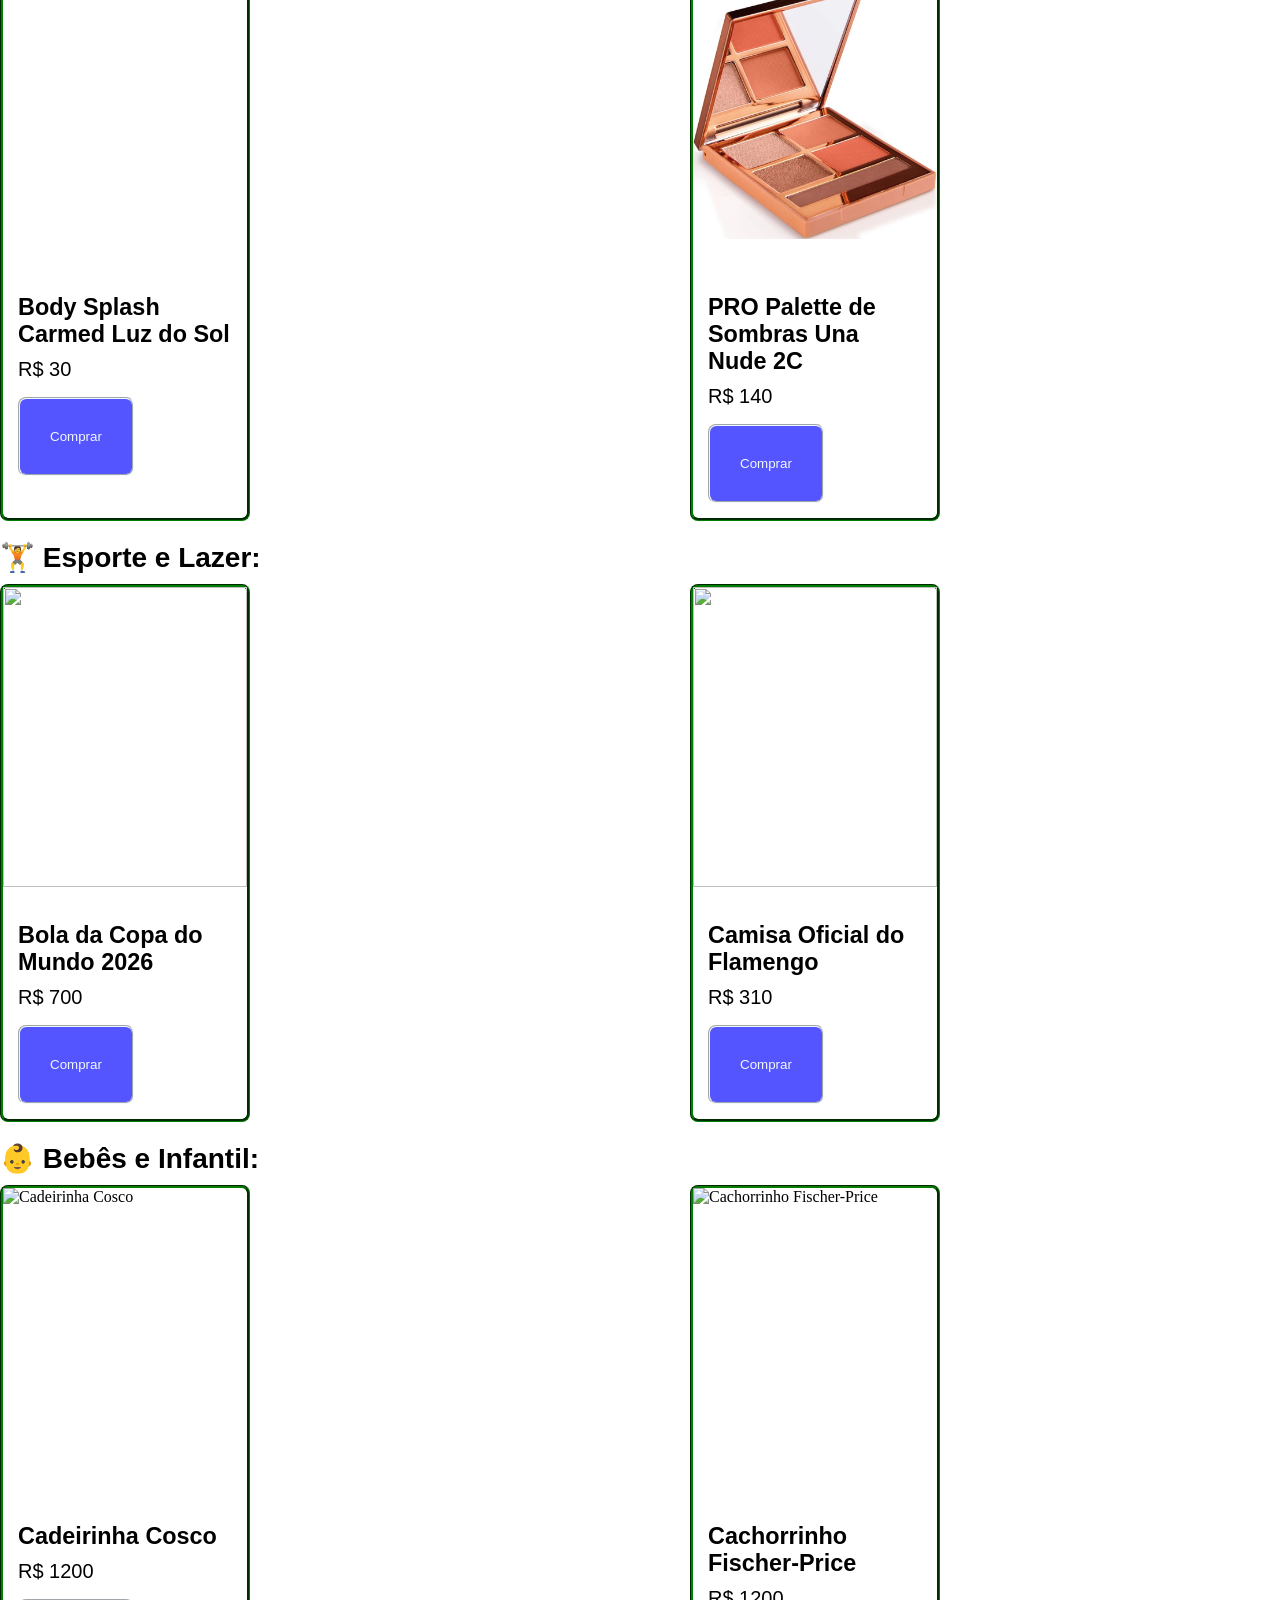
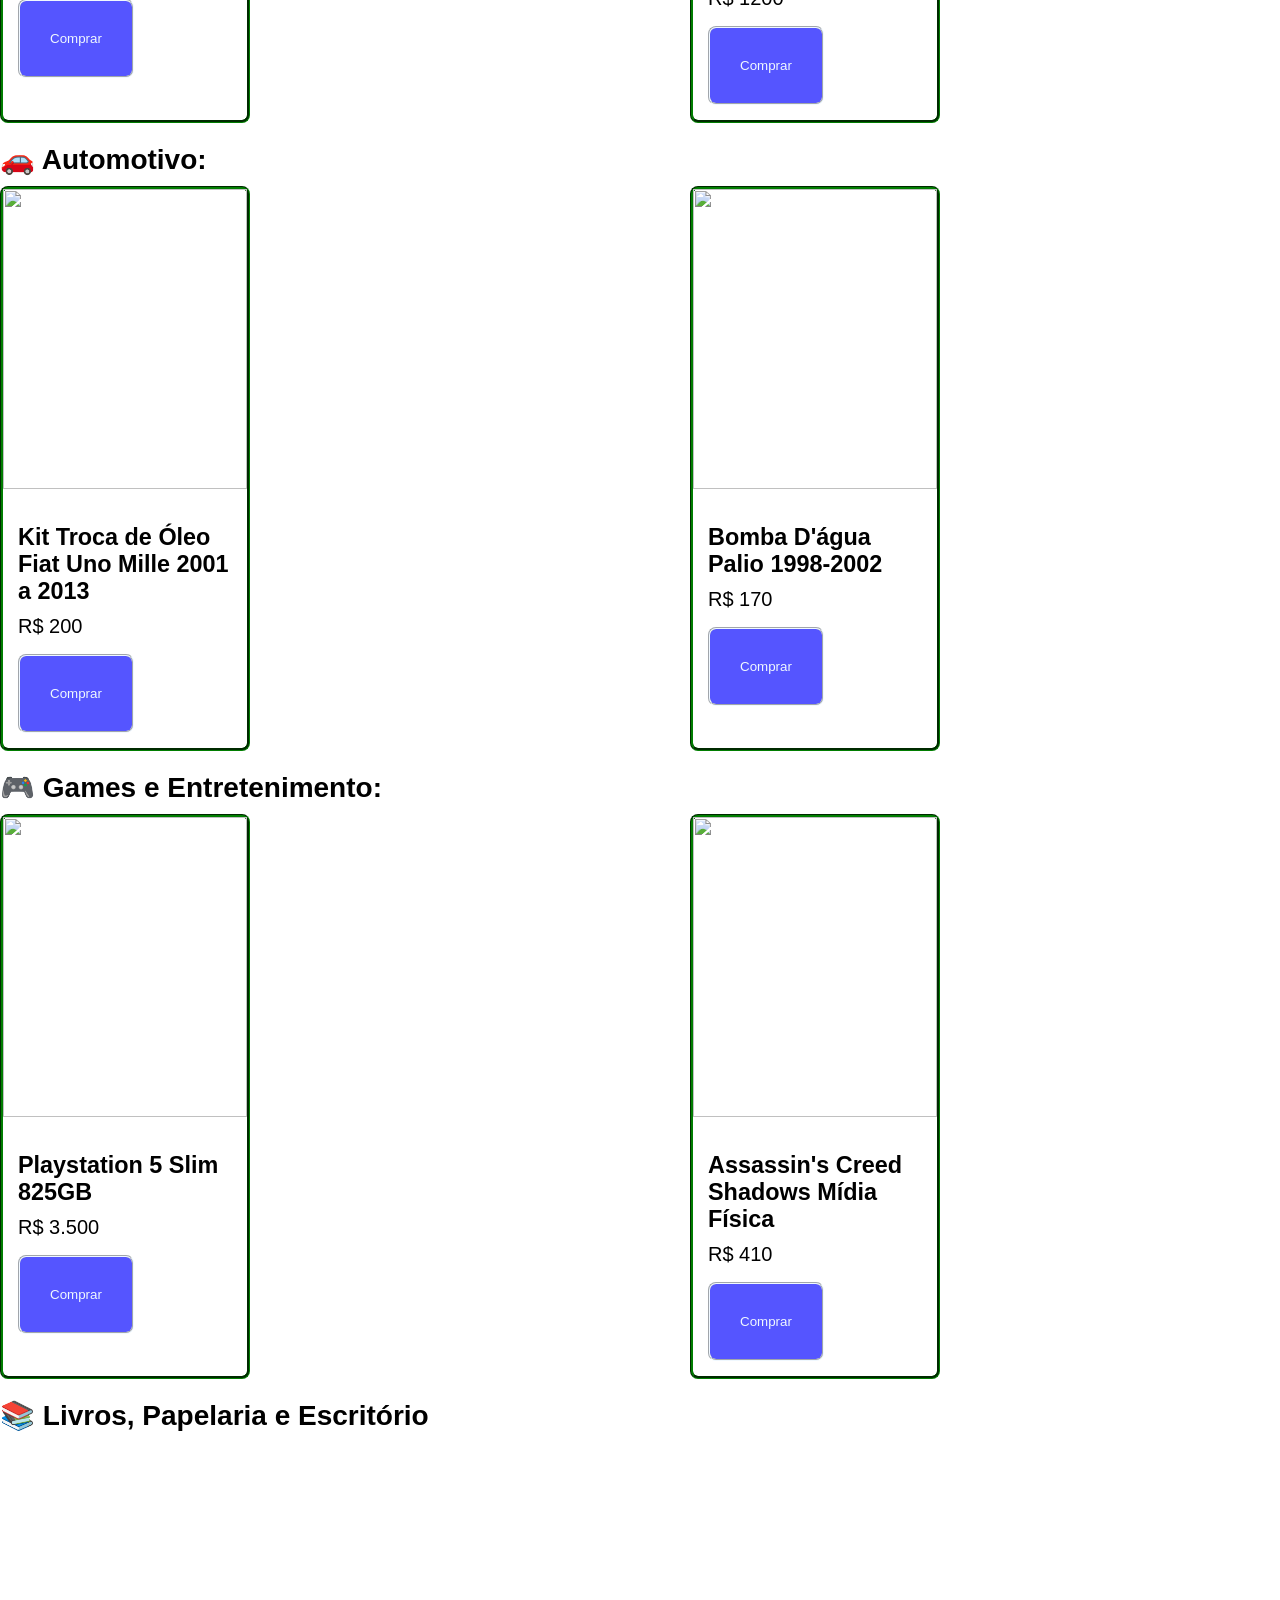
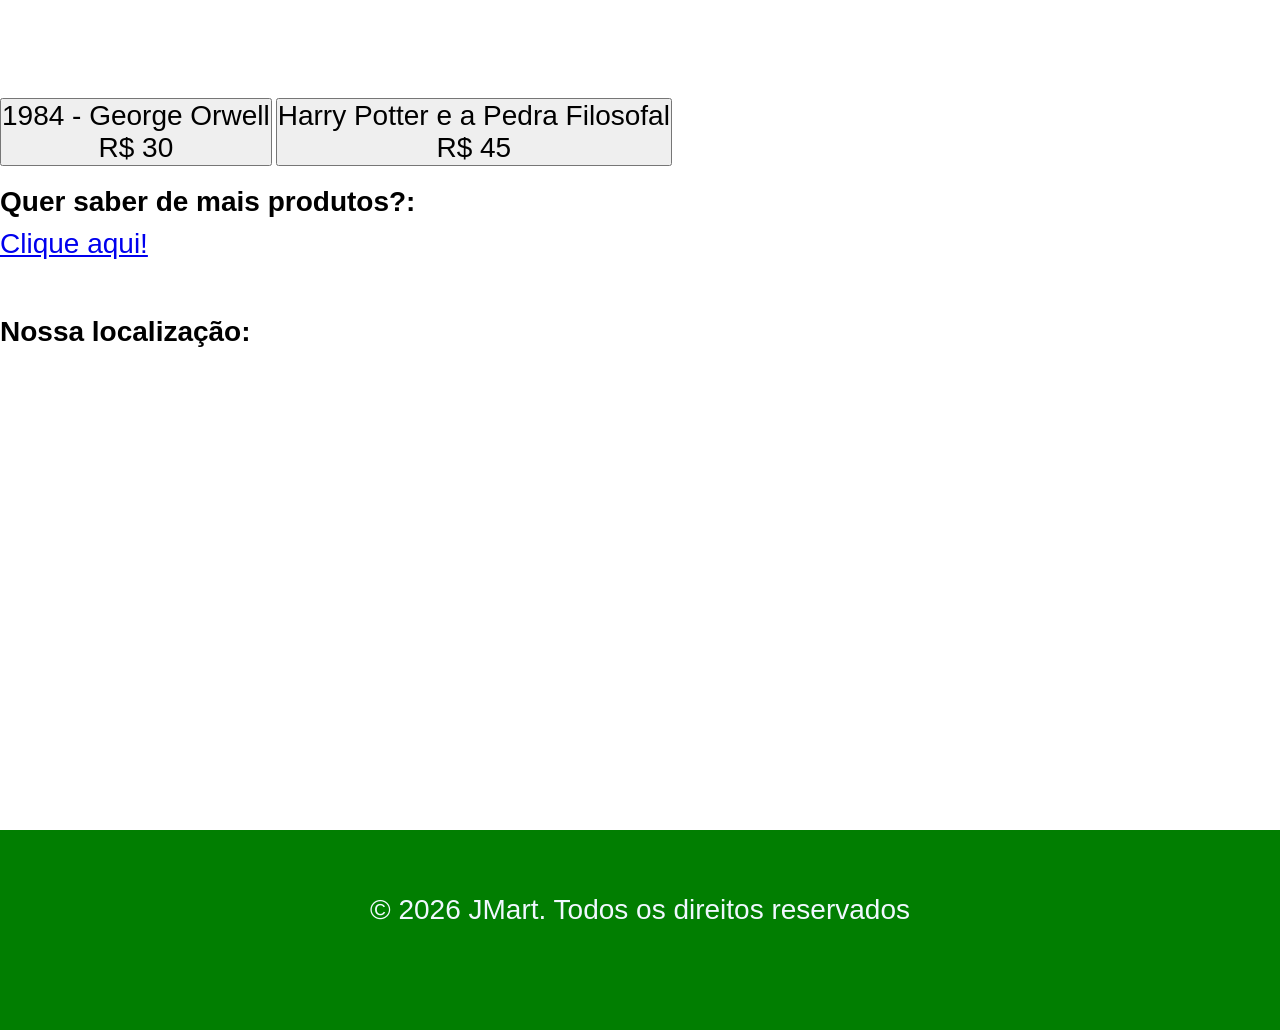
==== commit 6510f06a: "Refatora estilos CSS para utilizar variáveis de cor e melhora a estrutura do HTML com navegação apri" ====
--- a/index.html
+++ b/index.html
@@ -21,15 +21,15 @@
             <input class="input" type="search" name="Digite seu produto" placeholder="Digite seu produto🔎">
         </div>
     </header>
-    <nav>
-        <p class="inRoxo">A JMart é o marketplace ideal para quem busca praticidade, variedade e ótimos preços em um só
-            lugar. <br>
-            Com uma plataforma moderna e fácil de usar, a JMart conecta você a diversos vendedores, oferecendo desde
-            produtos do dia a dia até itens especiais, tudo com segurança e rapidez. <br>Seja para comprar ou vender, a
-            JMart é a escolha certa para quem quer economizar tempo e aproveitar as melhores oportunidades do mercado
-            online.</p>
-        <a class="inRoxo" href="./paginas/sobre.html">Conheça a nossa história e nossas políticas</a>
-    </nav>
+
+    <div class="nav-color-bar">
+        <nav class="navbar">
+            <a href="/paginas/home.html">Produtos</a>
+            <a href="/paginas/sobre.html">Sobre</a>
+            <a href="/paginas/contato.html">Contato</a>
+        </nav>
+    </div>
+
 
     <main>
         <h2 class="inRoxo">Conheça nossos produtos:</h2>
@@ -212,43 +212,73 @@
 
         <h3 class="inRoxo">👶 Bebês e Infantil:</h3>
 
-        <div class="imgCadeirinha">
-            <img src="https://http2.mlstatic.com/D_NQ_NP_2X_625519-MLA99497207940_112025-F.webp" alt="">
-        </div>
-
-        <div class="imgCachorrinho">
-            <img src="https://m.media-amazon.com/images/I/718Amaq9yaL._AC_SY300_SX300_QL70_ML2_.jpg" alt="">
-        </div>
-
-        <button class="inRoxo">Cadeirinha Cosco <br> R$1.200</button> <button class="inRoxo"> Cachorrinho Fischer-Price
-            <br> R$170</button>
+        <div class="grid-card">
+            <div class="card">
+                <img class="card-img" src="https://http2.mlstatic.com/D_NQ_NP_2X_625519-MLA99497207940_112025-F.webp"
+                    alt="Cadeirinha Cosco">
+                <div class="card-content">
+                    <h3>Cadeirinha Cosco</h3>
+                    <p>R$ 1200</p>
+                    <button class="card-button">Comprar</button>
+                </div>
+            </div>
+            <div class="card">
+                <img class="card-img"
+                    src="https://m.media-amazon.com/images/I/718Amaq9yaL._AC_SY300_SX300_QL70_ML2_.jpg"
+                    alt="Cachorrinho Fischer-Price">
+                <div class="card-content">
+                    <h3>Cachorrinho Fischer-Price</h3>
+                    <p>R$ 1200</p>
+                    <button class="card-button">Comprar</button>
+                </div>
+            </div>
+        </div>
 
         <h3 class="inRoxo">🚗 Automotivo:</h3>
-
-        <div class="imgFiat">
-            <img src="https://http2.mlstatic.com/D_NQ_NP_2X_674806-MLB74646460684_022024-F-kit-troca-oleo-motor-15w40-fiat-uno-mille-2001-a-2013-fire.webp"
-                alt="">
-        </div>
-
-        <div class="imgPalio">
-            <img src="https://http2.mlstatic.com/D_NQ_NP_2X_625759-MLB50930541276_072022-F.webp" alt="">
-        </div>
-
-        <button class="inRoxo">Kit Óleo Fiat Uno Mille <br>R$ 200</button> <button class="inRoxo">Bomba D'água Palio
-            1998-2002 <br> R$170</button>
+        <div class="grid-card">
+            <div class="card">
+                <img class="card-img"
+                    src="https://http2.mlstatic.com/D_NQ_NP_2X_674806-MLB74646460684_022024-F-kit-troca-oleo-motor-15w40-fiat-uno-mille-2001-a-2013-fire.webp"
+                    alt="">
+                <div class="card-content">
+                    <h3>Kit Troca de Óleo Fiat Uno Mille 2001 a 2013</h3>
+                    <p>R$ 200</p>
+                    <button class="card-button">Comprar</button>
+                </div>
+            </div>
+            <div class="card">
+                <img class="card-img" src="https://http2.mlstatic.com/D_NQ_NP_2X_625759-MLB50930541276_072022-F.webp"
+                    alt="">
+                <div class="card-content">
+                    <h3>Bomba D'água Palio 1998-2002</h3>
+                    <p>R$ 170</p>
+                    <button class="card-button">Comprar</button>
+                </div>
+            </div>
+        </div>
 
         <h3 class="inRoxo">🎮 Games e Entretenimento:</h3>
 
-        <div class="imgPlaystation">
-            <img src="https://m.media-amazon.com/images/I/71WCygaQDAL._AC_SX342_SY445_QL70_ML2_.jpg" alt="">
-        </div>
-
-        <div class="imgAssassins">
-            <img src="https://m.media-amazon.com/images/I/81jKtuZkq3L._AC_SY445_SX342_QL70_ML2_.jpg" alt="">
-        </div>
-
-        <button class="inRoxo">Playstation 5 Slim 825GB <br> R$3.500</button> <button class="inRoxo">Assassin's Creed
-            Shadows Mídia Física <br> R$410</button>
+        <div class="grid-card">
+            <div class="card">
+                <img class="card-img"
+                    src="https://m.media-amazon.com/images/I/71WCygaQDAL._AC_SX342_SY445_QL70_ML2_.jpg" alt="">
+                <div class="card-content">
+                    <h3>Playstation 5 Slim 825GB</h3>
+                    <p>R$ 3.500</p>
+                    <button class="card-button">Comprar</button>
+                </div>
+            </div>
+            <div class="card">
+                <img class="card-img"
+                    src="https://m.media-amazon.com/images/I/81jKtuZkq3L._AC_SY445_SX342_QL70_ML2_.jpg" alt="">
+                <div class="card-content">
+                    <h3>Assassin's Creed Shadows Mídia Física</h3>
+                    <p>R$ 410</p>
+                    <button class="card-button">Comprar</button>
+                </div>
+            </div>
+        </div>
 
         <h3 class="inRoxo">📚 Livros, Papelaria e Escritório</h3>
 
@@ -280,11 +310,9 @@
     <footer>
         <div class="footer-content">
             <div class="footer-text">
-                <h3>Dúvidas:</h3>
-            <a href="paginas/contato.html">Contate conosco</a>
-            <br>
-            <br>
-            <p style="text-align: center;">© 2026 JMart. Todos os direitos reservados</p>
+                <br>
+                <br>
+                <p style="text-align: center;">© 2026 JMart. Todos os direitos reservados</p>
             </div>
         </div>
     </footer>
--- a/assets/style.css
+++ b/assets/style.css
@@ -1,10 +1,17 @@
+:root {
+    --cor-primaria: rgb(1, 126, 1);
+    --cor-cadastre: rgb(85, 85, 255);
+}
+
 * {
     margin: 0;
     padding: 0;
     box-sizing: border-box;
 }
 
-html, body, main{
+html,
+body,
+main {
     width: 100%;
     min-height: 100vh;
     overflow-x: hidden;
@@ -14,9 +21,11 @@
     margin-bottom: 16px;
 }
 
-h1, h2, h3 {
-  margin-top: 20px;
-  margin-bottom: 10px;
+h1,
+h2,
+h3 {
+    margin-top: 20px;
+    margin-bottom: 10px;
 }
 
 .inRoxo {
@@ -25,16 +34,53 @@
 
 }
 
+
 .input {
+    display: flex;
+    justify-content: center;
+    align-items: center;
     min-height: 50px;
+    max-height: auto;
     font-size: 30px;
-    border-color: rgb(1, 126, 1);
+    border-color: var(--cor-primaria);
 }
 
-.header-img{
-   display: flex;
-   width: auto;
-   height: 250px;
+.header-img {
+    display: flex;
+    width: auto;
+    justify-content: center;
+    align-items: center;
+    height: 200px;
+}
+
+
+.nav-color-bar {
+    display: flex;
+    justify-content: center;
+    align-items: center;
+    padding: 20px;
+    position: static;
+    background-color: var(--cor-primaria);
+}
+
+.navbar {
+    display: flex;
+    gap: 30px;
+    align-items: center;
+    justify-content: center;
+}
+
+.navbar a {
+    color: white;
+    text-decoration: none;
+    font-family: 'Franklin Gothic Medium', 'Arial Narrow', Arial, sans-serif;
+    font-weight: 200px;
+    padding: 12px 16px;
+    border-radius: 8px;
+}
+
+.navbar a:hover {
+    background-color: rgba(255, 255, 255, 0.15);
 }
 
 .grid-card {
@@ -43,74 +89,36 @@
     gap: 100px;
 }
 
-.card{
+.card {
     align-items: center;
     justify-content: center;
     border-radius: 8px;
     border-style: groove;
-    border-color: rgb(1, 126, 1);
+    border-color: var(--cor-primaria);
     width: 250px;
 }
 
-.card-content{
+.card-content {
     padding: 15px;
     font-size: 20px;
     font-family: Arial, "Helvetica Neue", Helvetica, sans-serif;
 }
-.card-button{
-    padding: 30px 30px 30px 30px ;
+
+.card-button {
+    padding: 30px 30px 30px 30px;
     font-family: Arial, Helvetica, sans-serif;
     border-radius: 8px;
     border-color: aliceblue;
     border-style: groove;
-    background-color: royalblue;
+    background-color: var(--cor-cadastre);
     color: aliceblue;
 }
 
-.card-img{
+.card-img {
     display: block;
     width: 100%;
     height: 300px;
     object-fit: contain;
-}
-
-.imgCadeirinha {
-    display: flex;
-    margin: 10px;
-    margin-bottom: -240px;
-    height: 248px;
-}
-
-.imgCachorrinho {
-    display: flex;
-    margin-left: 250px;
-    height: 248px;
-}
-
-.imgFiat {
-    display: flex;
-    margin: 10px;
-    margin-bottom: -240px;
-    height: 248px;
-}
-
-.imgPalio {
-    display: flex;
-    margin-left: 320px;
-    height: 248px;
-}
-
-.imgPlaystation {
-    display: flex;
-    margin: 10px;
-    margin-bottom: -240px;
-    height: 248px;
-}
-
-.imgAssassins {
-    display: flex;
-    margin-left: 500px;
-    height: 248px;
 }
 
 .img1984 {
@@ -132,33 +140,33 @@
     padding: 20px 20px;
     border-radius: 8px;
     border-style: double;
-    background-color: rgb(43, 124, 245);
+    background-color: var(--cor-cadastre);
     color: aliceblue;
     cursor: pointer;
 }
 
-.bar-content{
+.bar-content {
     position: static;
     height: auto;
-    background-color: rgb(1, 126, 1);
+    background-color: var(--cor-primaria);
     display: block;
 
 }
 
 .bar-form-acess {
-    display: grid;
-    align-items: flex-end;
-    justify-content: flex-end;
-    padding-right: 30px;
+    display: flex;
+    flex-direction: row-reverse;
+    padding: 20px 20px;
 }
 
-.footer-content{
+.footer-content {
     display: block;
     height: 200px;
     position: static;
-    background-color: rgb(1, 126, 1);
+    background-color: var(--cor-primaria);
 }
-.footer-text{
+
+.footer-text {
     font-size: 28px;
     font-family: Arial, Helvetica, sans-serif;
     color: aliceblue;
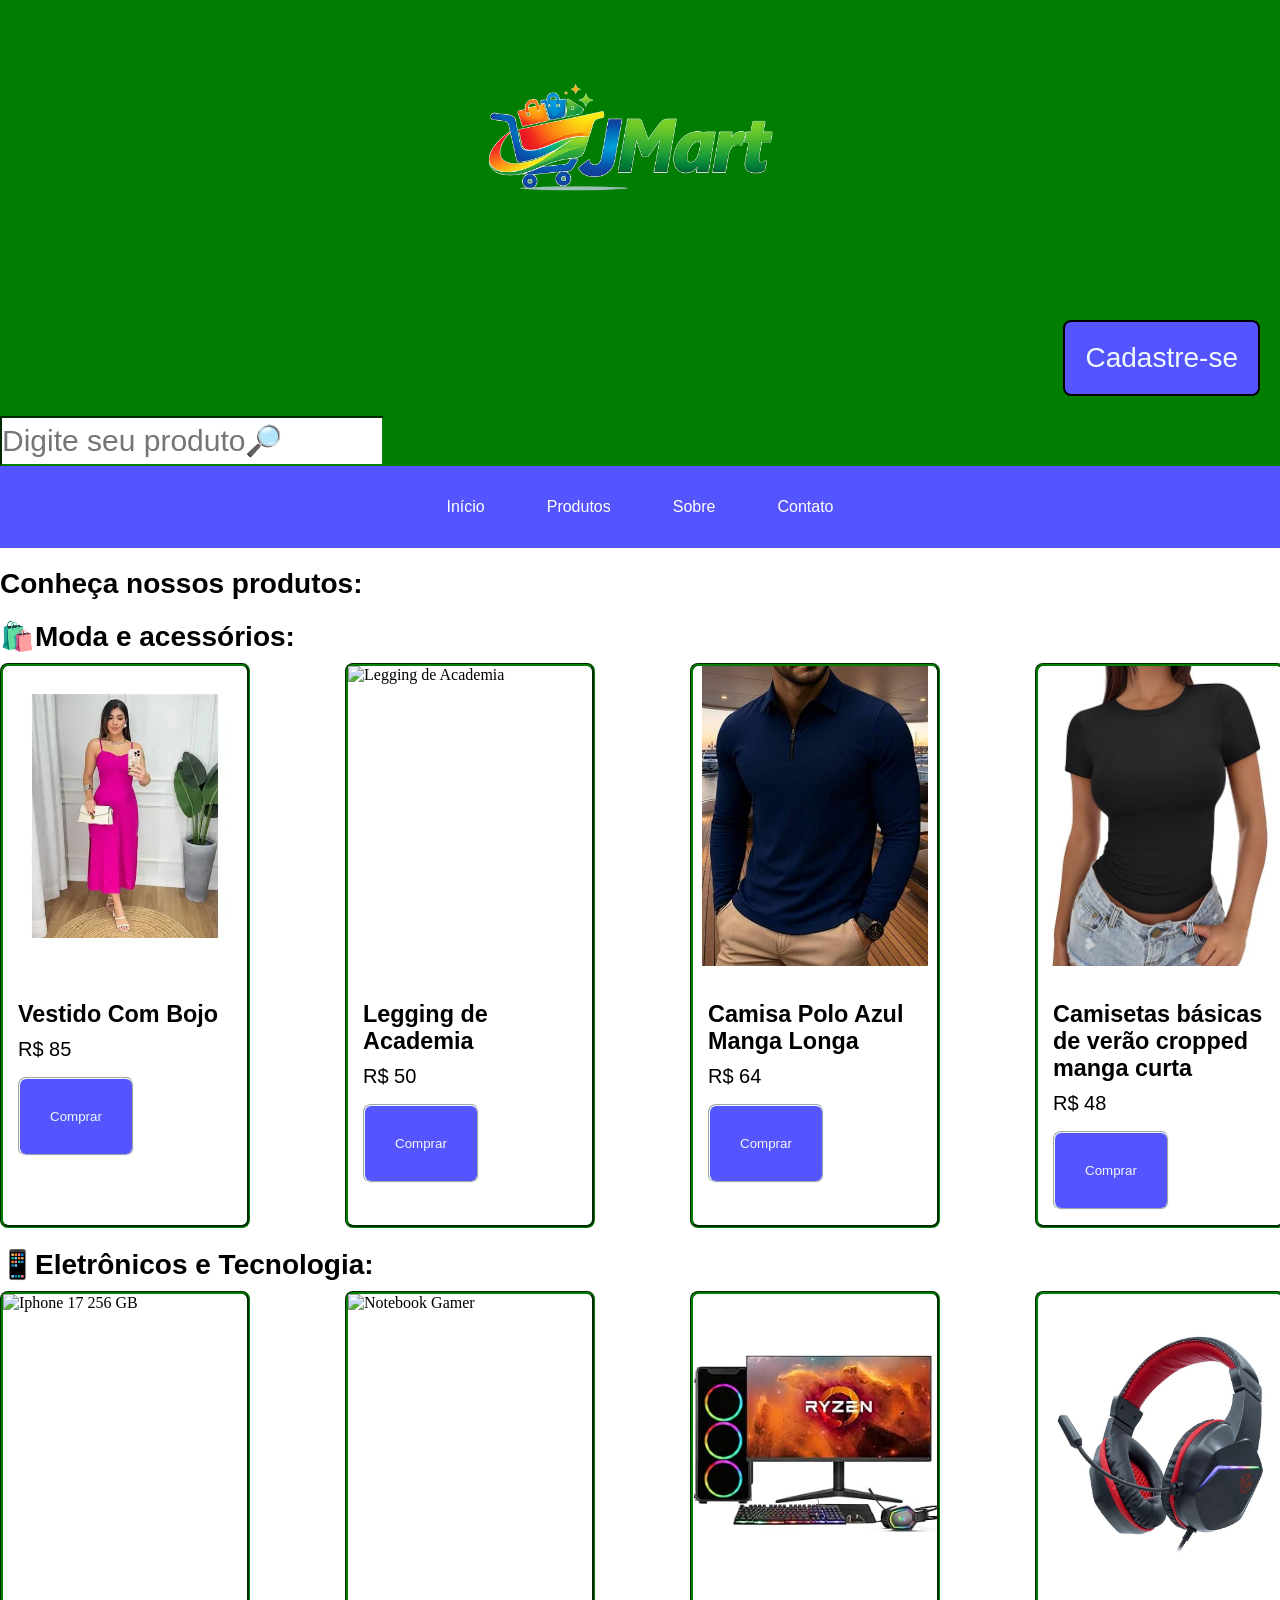
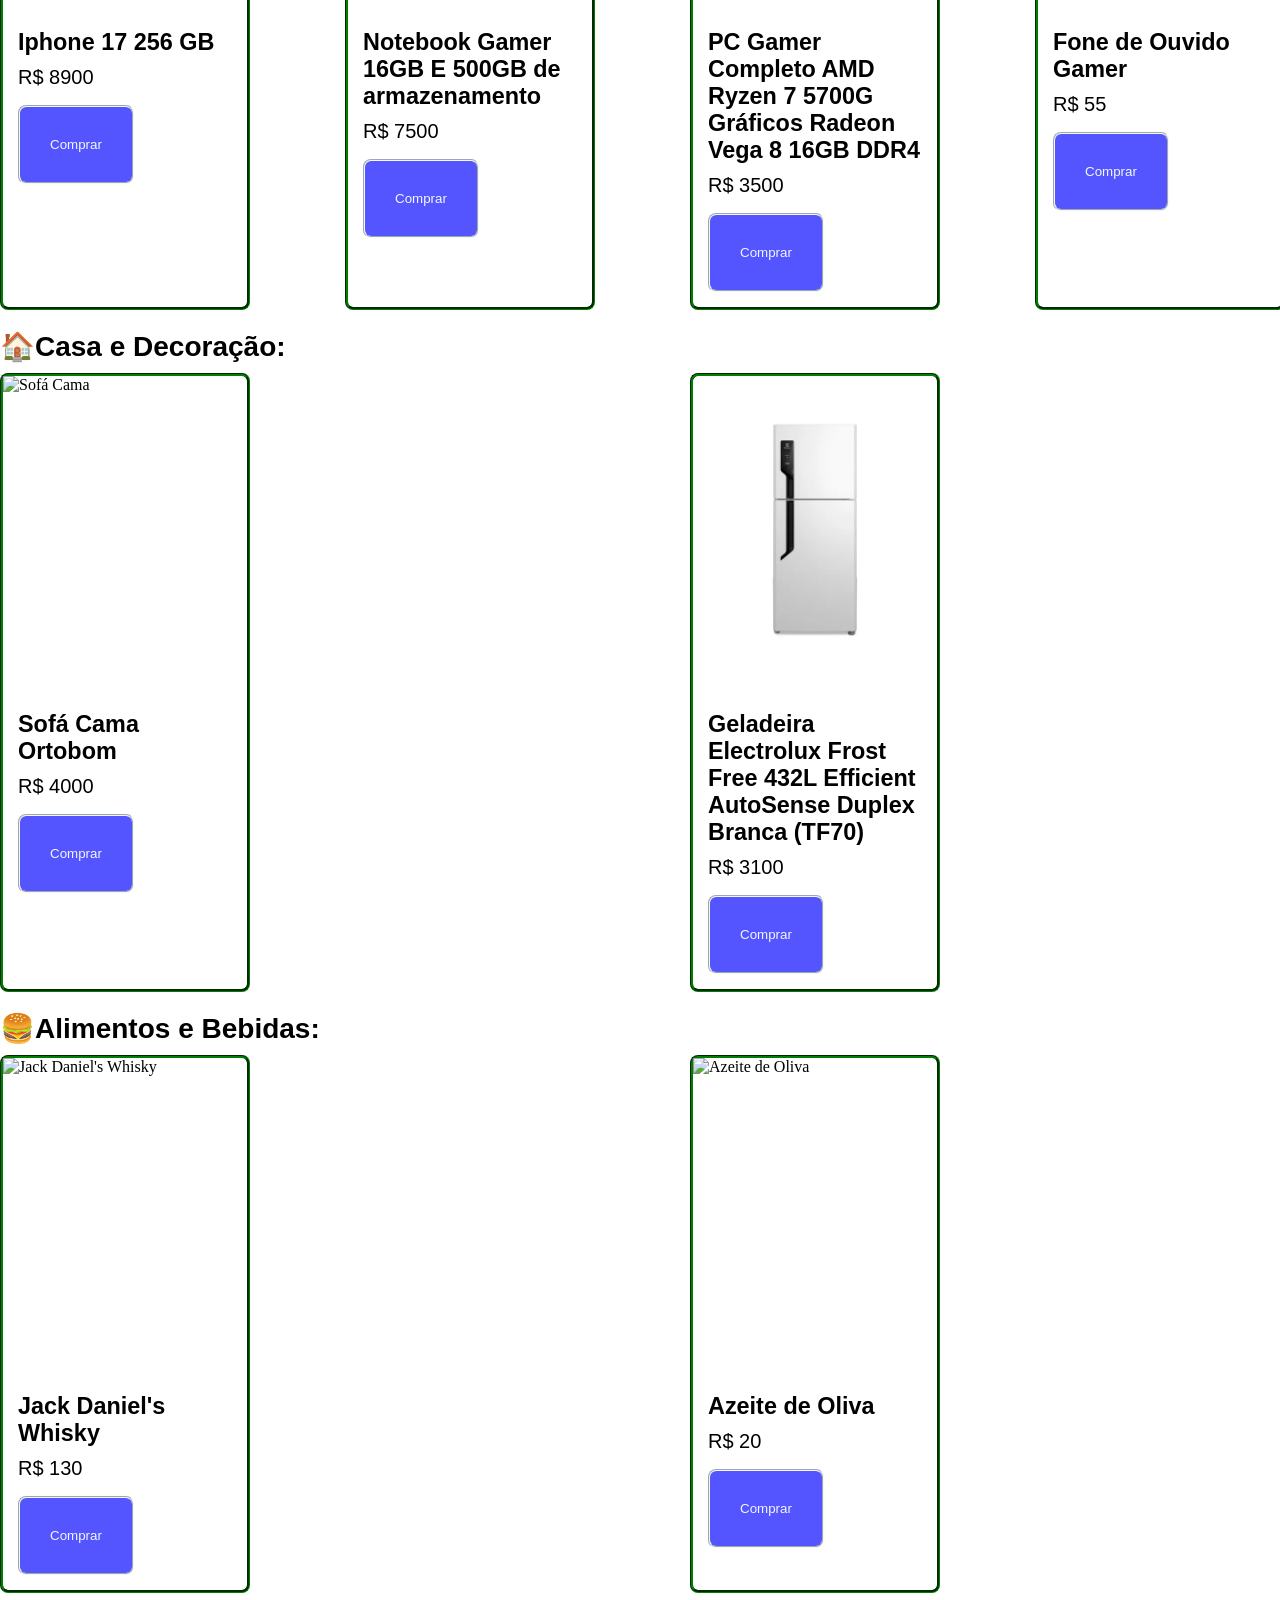
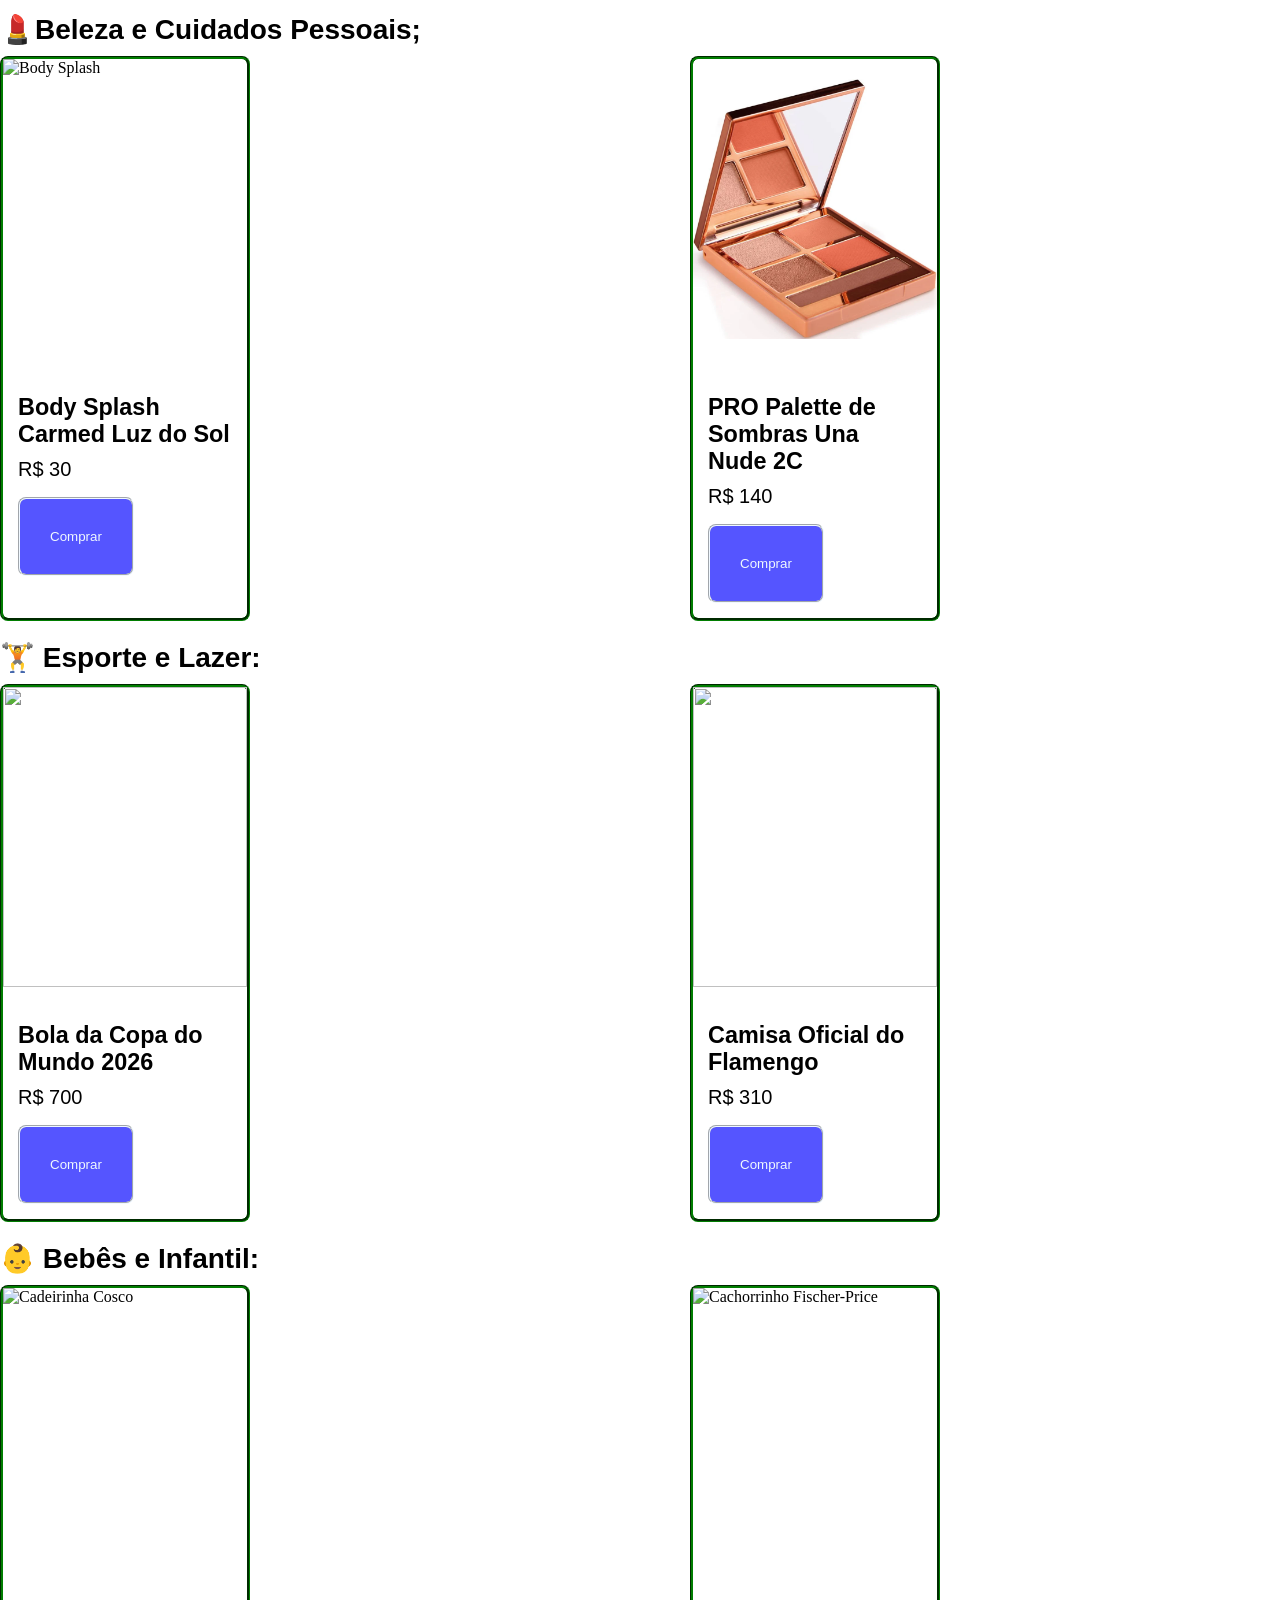
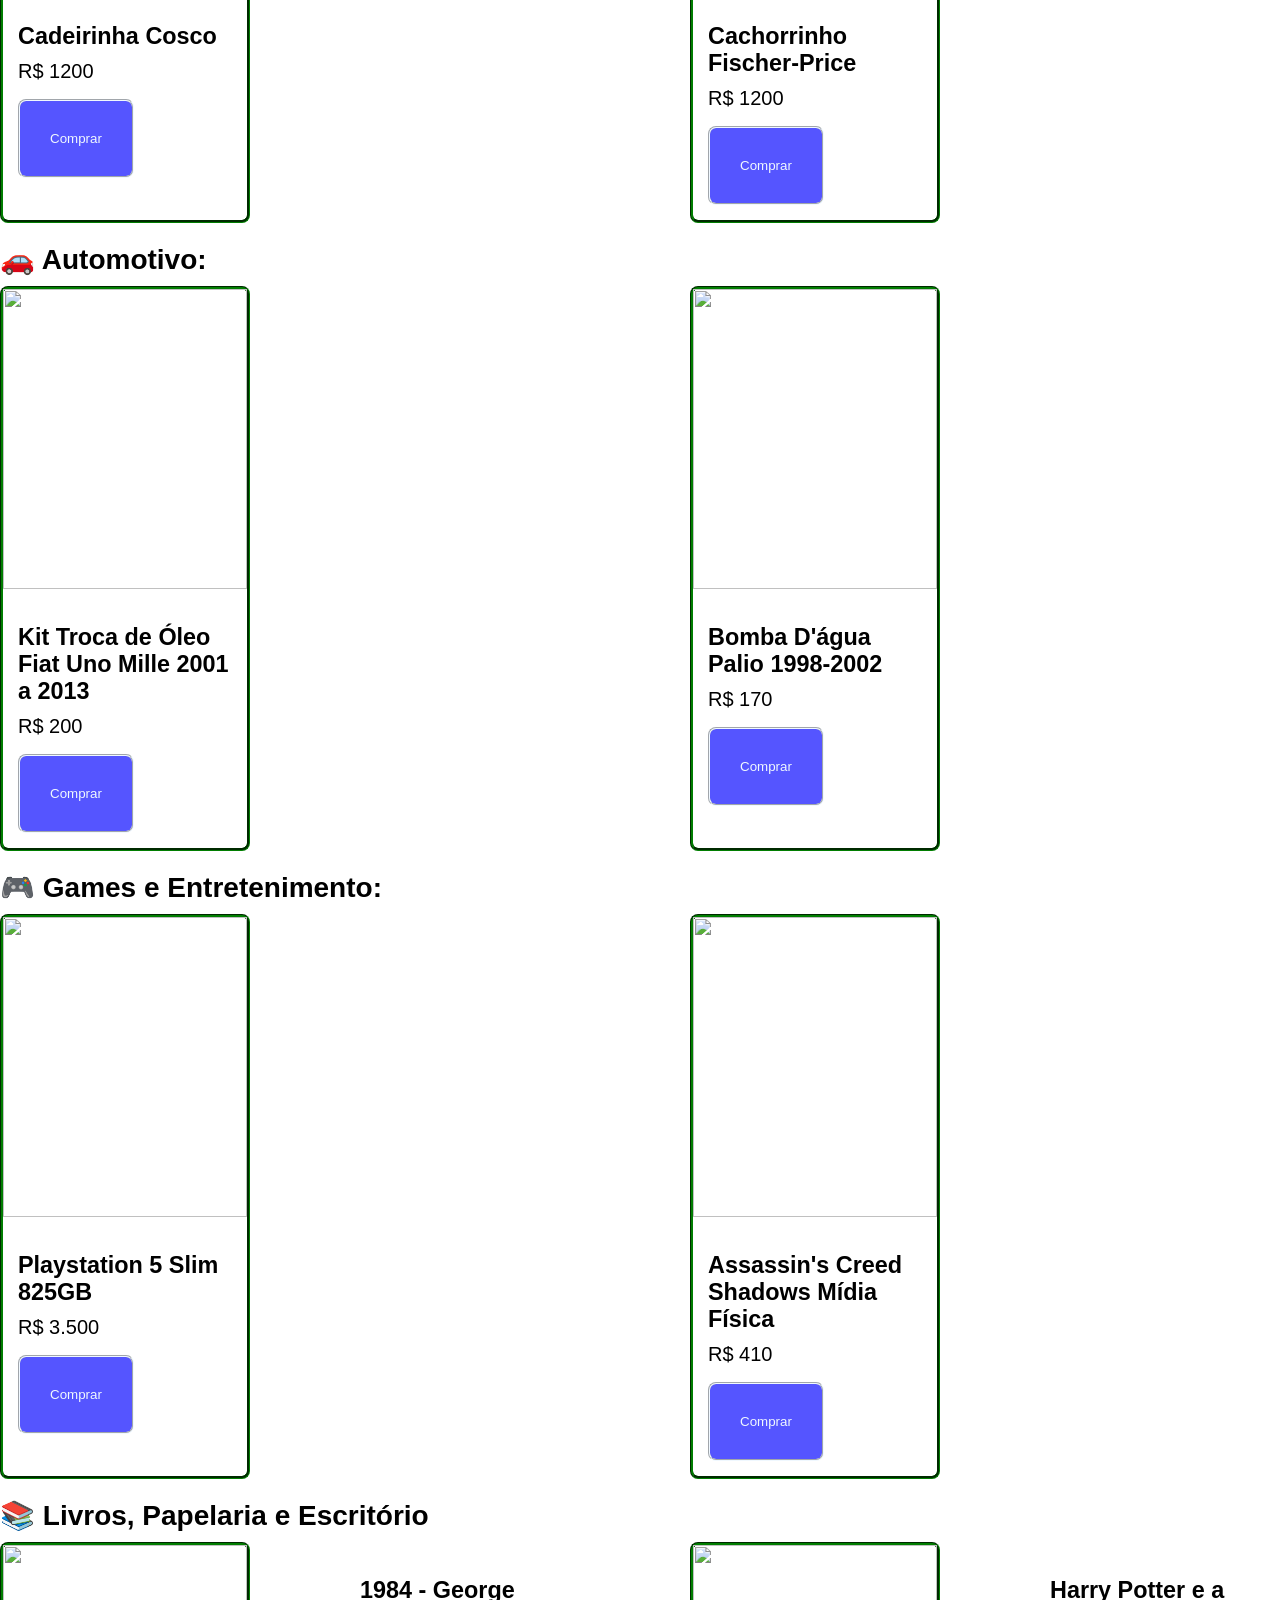
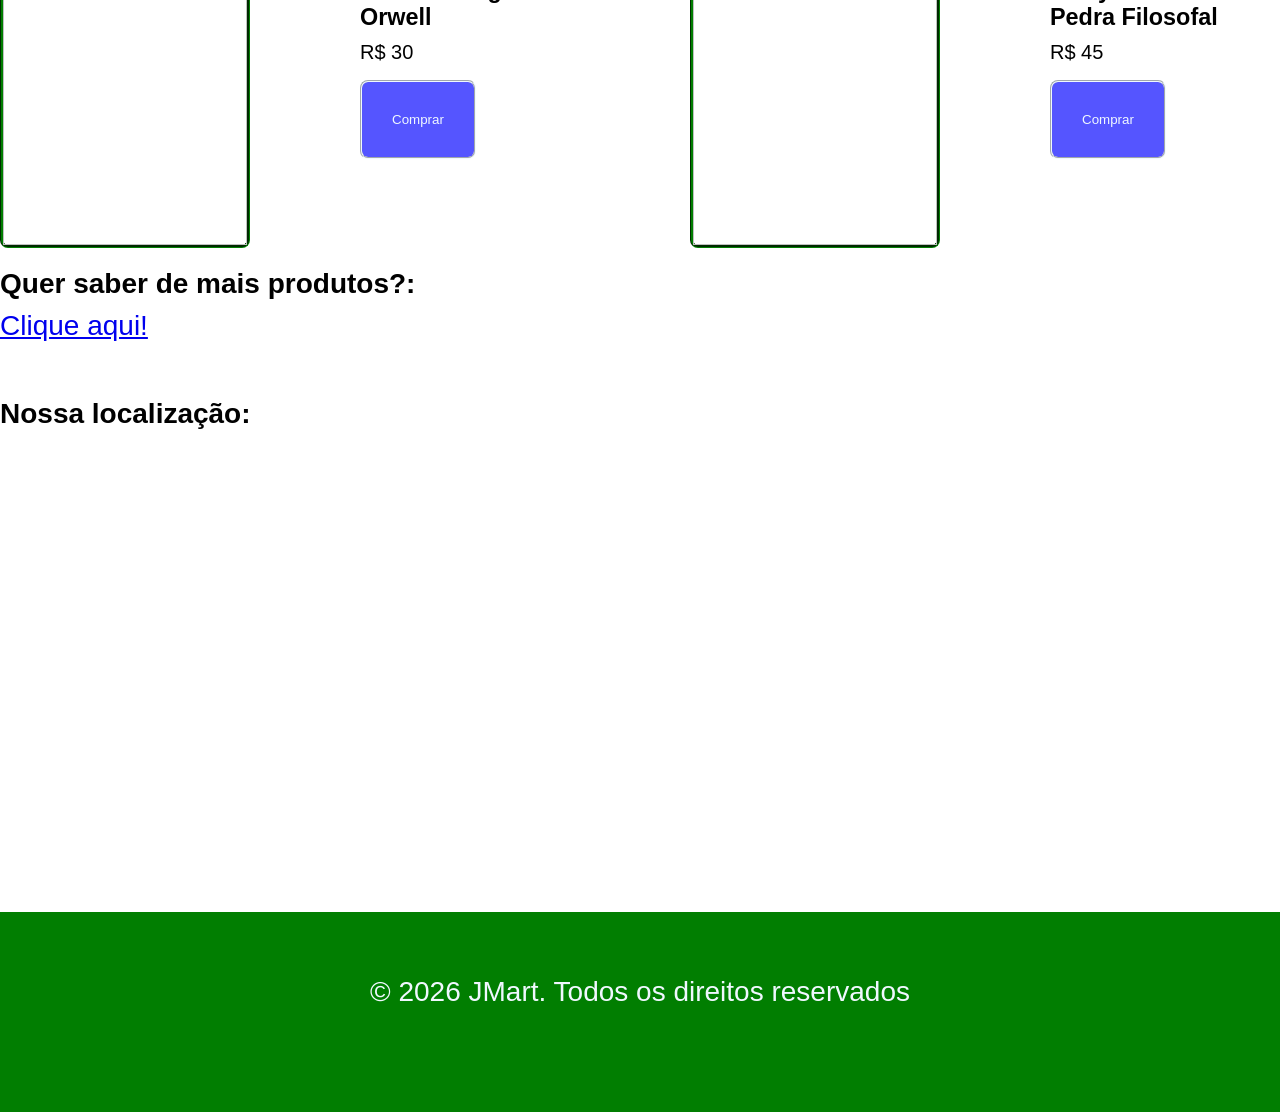
==== commit bea00905: "Refatora estrutura de CSS e HTML para melhorar a navegação e a responsividade, incluindo variáveis d" ====
--- a/index.html
+++ b/index.html
@@ -12,7 +12,9 @@
 <body>
     <header>
         <div class="bar-content">
-            <img class="header-img" src="./images/ChatGPT Image 18 de jun. de 2026, 09_49_36.png" alt="">
+            <div class="header-img">
+                <img src="./images/ChatGPT Image 18 de jun. de 2026, 09_49_36.png" alt="">
+            </div>
             <div class="bar-form-acess">
                 <a href="./cadastro.html">
                     <button class="cadastre">Cadastre-se</button>
@@ -24,6 +26,7 @@
 
     <div class="nav-color-bar">
         <nav class="navbar">
+            <a href="/paginas/home.html">Início</a>
             <a href="/paginas/home.html">Produtos</a>
             <a href="/paginas/sobre.html">Sobre</a>
             <a href="/paginas/contato.html">Contato</a>
@@ -282,16 +285,24 @@
 
         <h3 class="inRoxo">📚 Livros, Papelaria e Escritório</h3>
 
-        <div class="img1984">
-            <img src="https://m.media-amazon.com/images/I/61Srm-QuLwL._SY466_.jpg" alt="">
-        </div>
-
-        <div class="imgHarry">
-            <img src="https://m.media-amazon.com/images/I/41897yAI4LL._SY445_SX342_ML2_.jpg" alt="">
-        </div>
-
-        <button class="inRoxo">1984 - George Orwell <br> R$ 30</button> <button class="inRoxo">Harry Potter e a Pedra
-            Filosofal <br> R$ 45</button>
+        <div class="grid-card">
+            <div class="card">
+                <img class="card-img" src="https://m.media-amazon.com/images/I/61Srm-QuLwL._SY466_.jpg" alt="">
+            </div>
+            <div class="card-content">
+                <h3>1984 - George Orwell</h3>
+                <p>R$ 30</p>
+                <button class="card-button">Comprar</button>
+            </div>
+            <div class="card">
+                <img class="card-img" src="https://m.media-amazon.com/images/I/61Srm-QuLwL._SY466_.jpg" alt="">
+            </div>
+            <div class="card-content">
+                <h3>Harry Potter e a Pedra Filosofal</h3>
+                <p>R$ 45</p>
+                <button class="card-button">Comprar</button>
+            </div>
+        </div>
 
         <h1 class="inRoxo">Quer saber de mais produtos?:</h1>
         <a class="inRoxo" href="https://shopee.com.br/">Clique aqui!</a><br>
--- a/assets/style.css
+++ b/assets/style.css
@@ -37,8 +37,8 @@
 
 .input {
     display: flex;
-    justify-content: center;
-    align-items: center;
+    justify-content: flex-start;
+    align-items: flex-start;
     min-height: 50px;
     max-height: auto;
     font-size: 30px;
@@ -47,20 +47,15 @@
 
 .header-img {
     display: flex;
-    width: auto;
     justify-content: center;
-    align-items: center;
-    height: 200px;
+    height: 300px;
 }
 
 
 .nav-color-bar {
-    display: flex;
-    justify-content: center;
-    align-items: center;
     padding: 20px;
     position: static;
-    background-color: var(--cor-primaria);
+    background-color: var(--cor-cadastre)
 }
 
 .navbar {
@@ -121,21 +116,7 @@
     object-fit: contain;
 }
 
-.img1984 {
-    display: flex;
-    margin: 10px;
-    margin-bottom: -240px;
-    height: 248px;
-}
-
-.imgHarry {
-    display: flex;
-    margin-left: 400px;
-    height: 248px;
-}
-
 .cadastre {
-    display: flex;
     font-size: 28px;
     padding: 20px 20px;
     border-radius: 8px;
@@ -155,7 +136,7 @@
 
 .bar-form-acess {
     display: flex;
-    flex-direction: row-reverse;
+    justify-content: flex-end;
     padding: 20px 20px;
 }
 
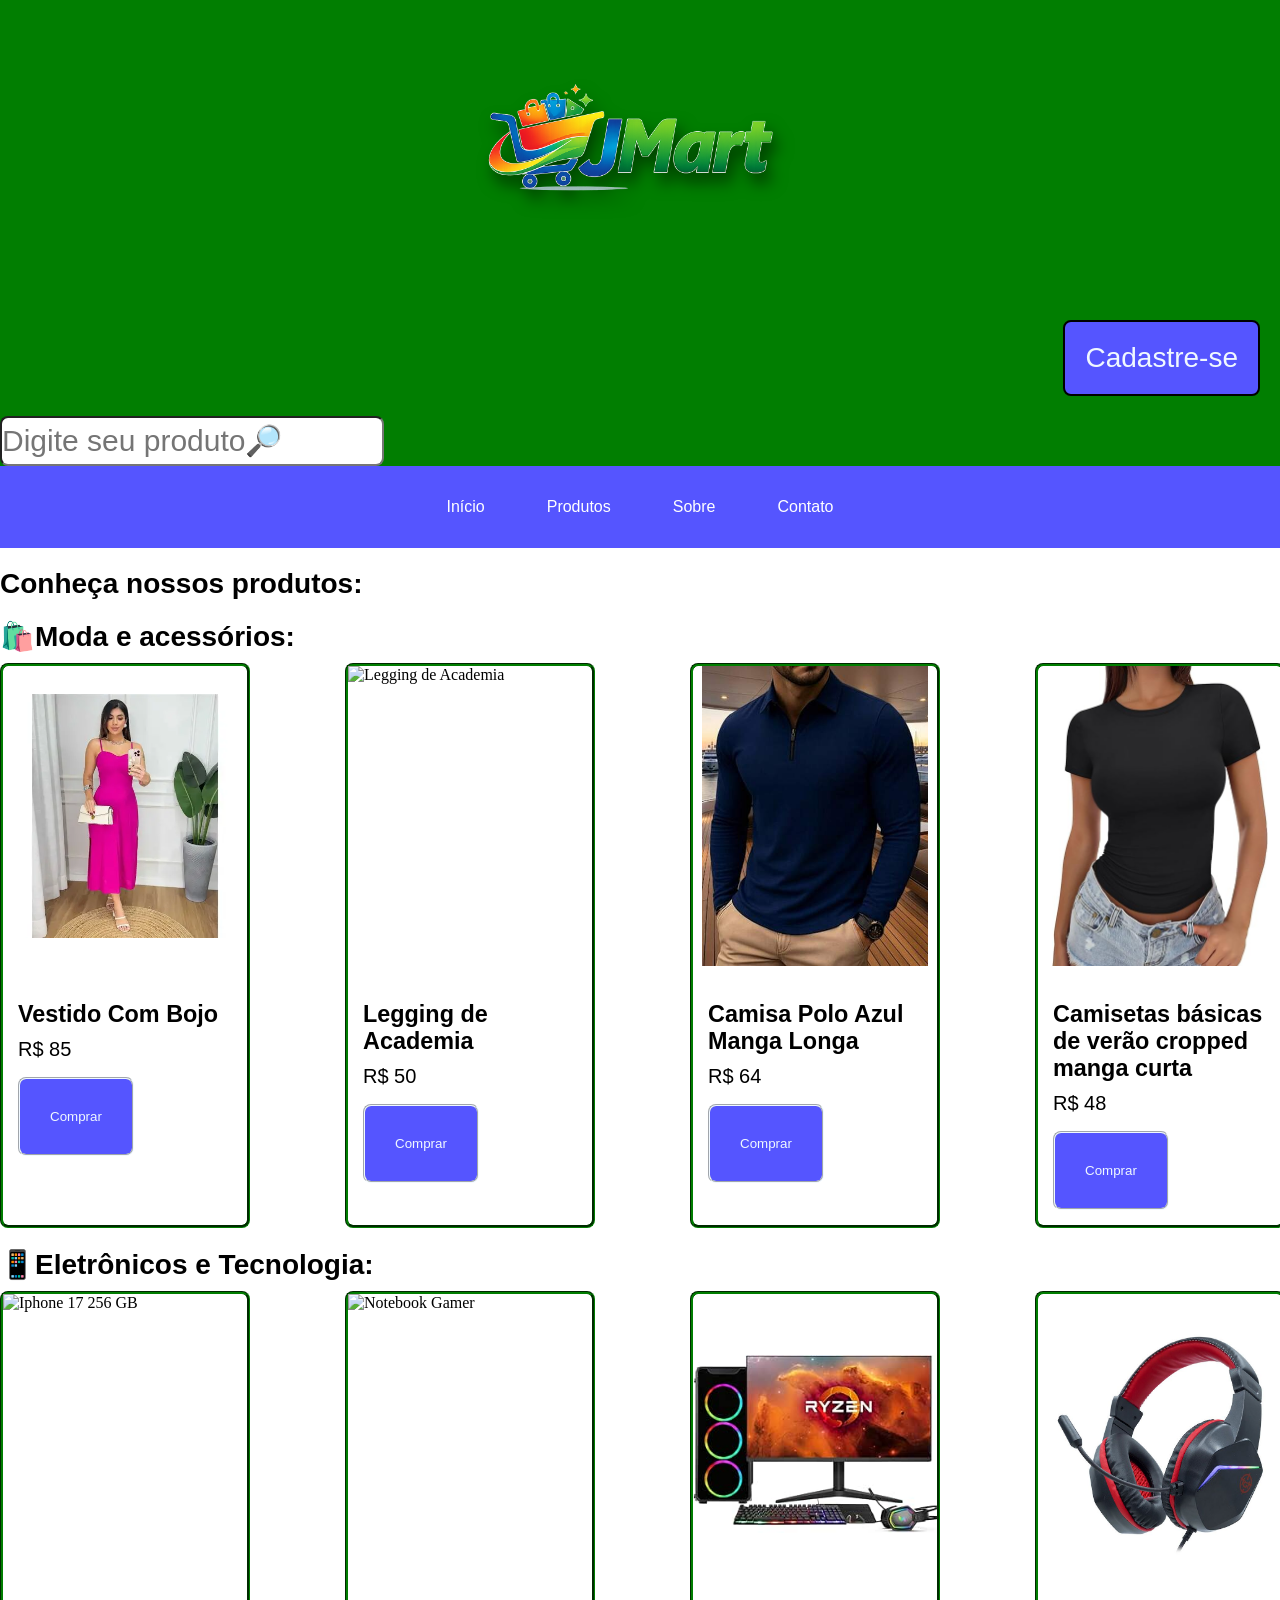
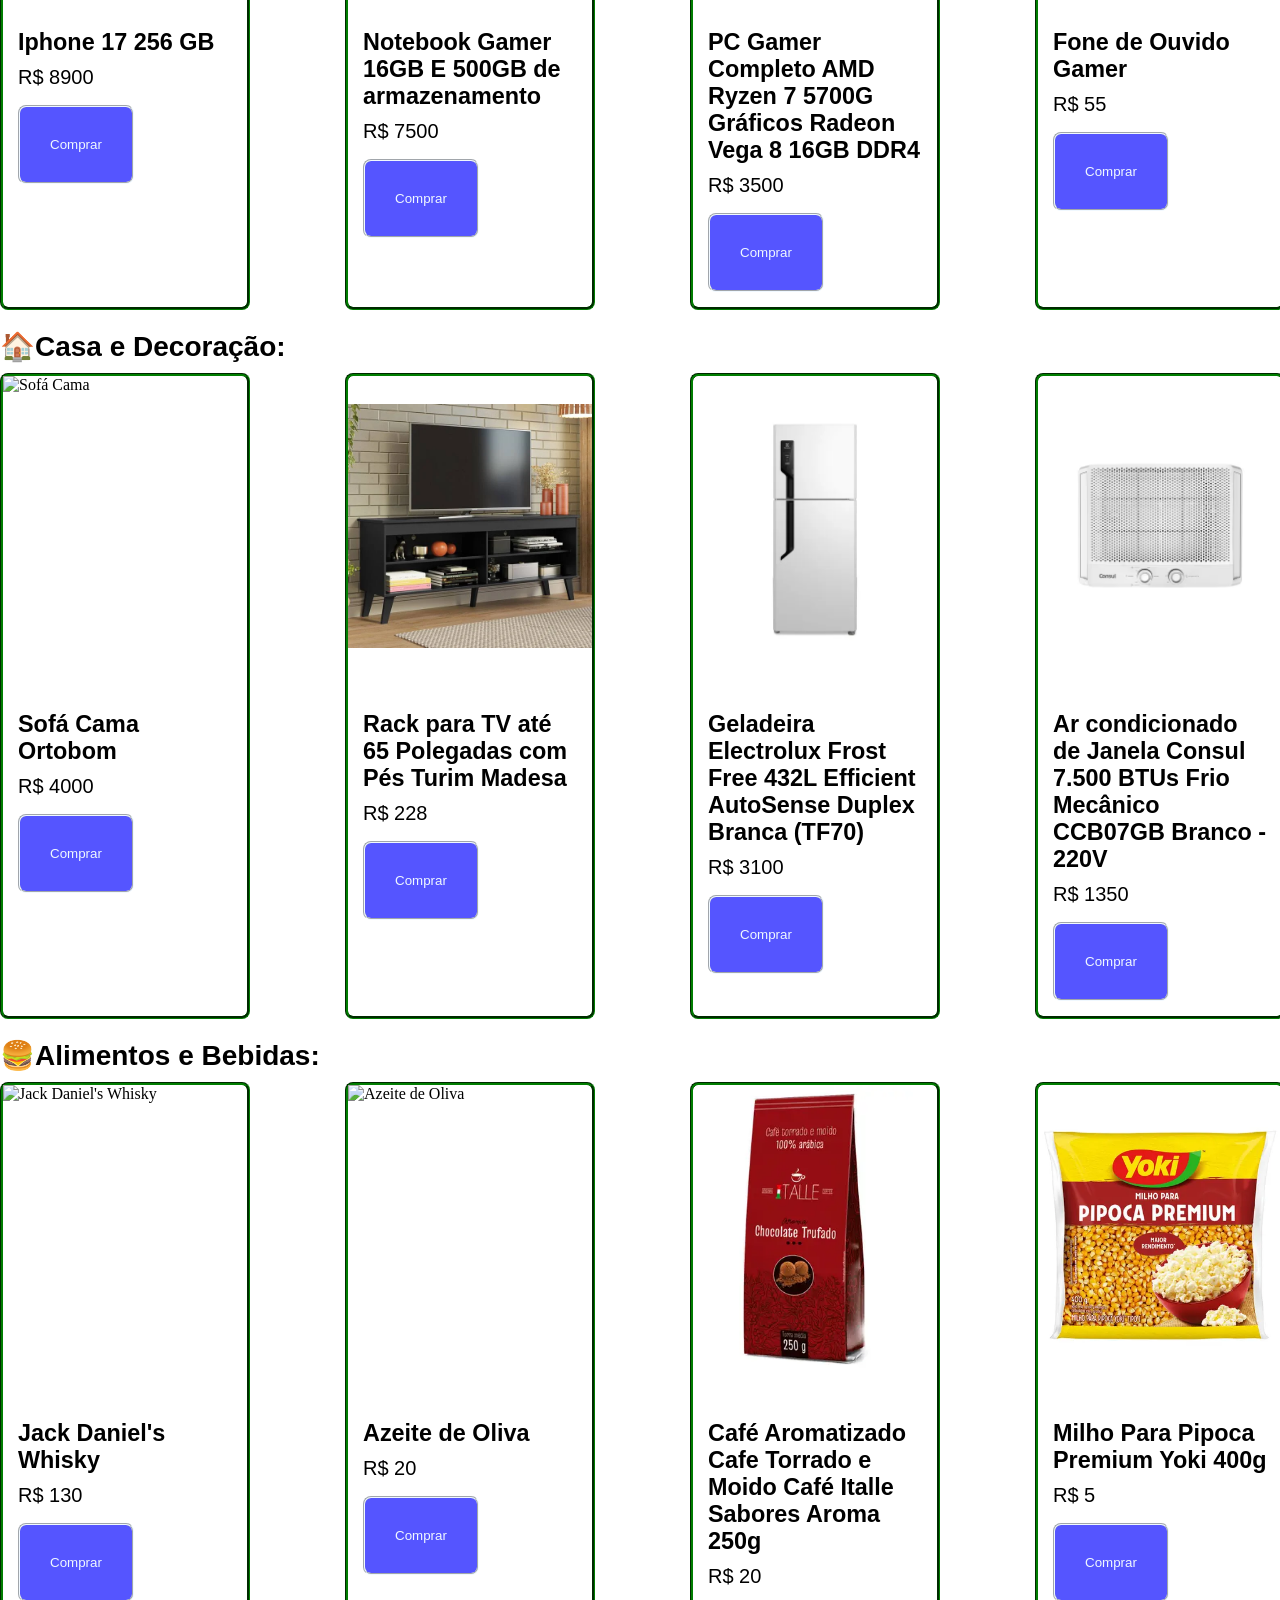
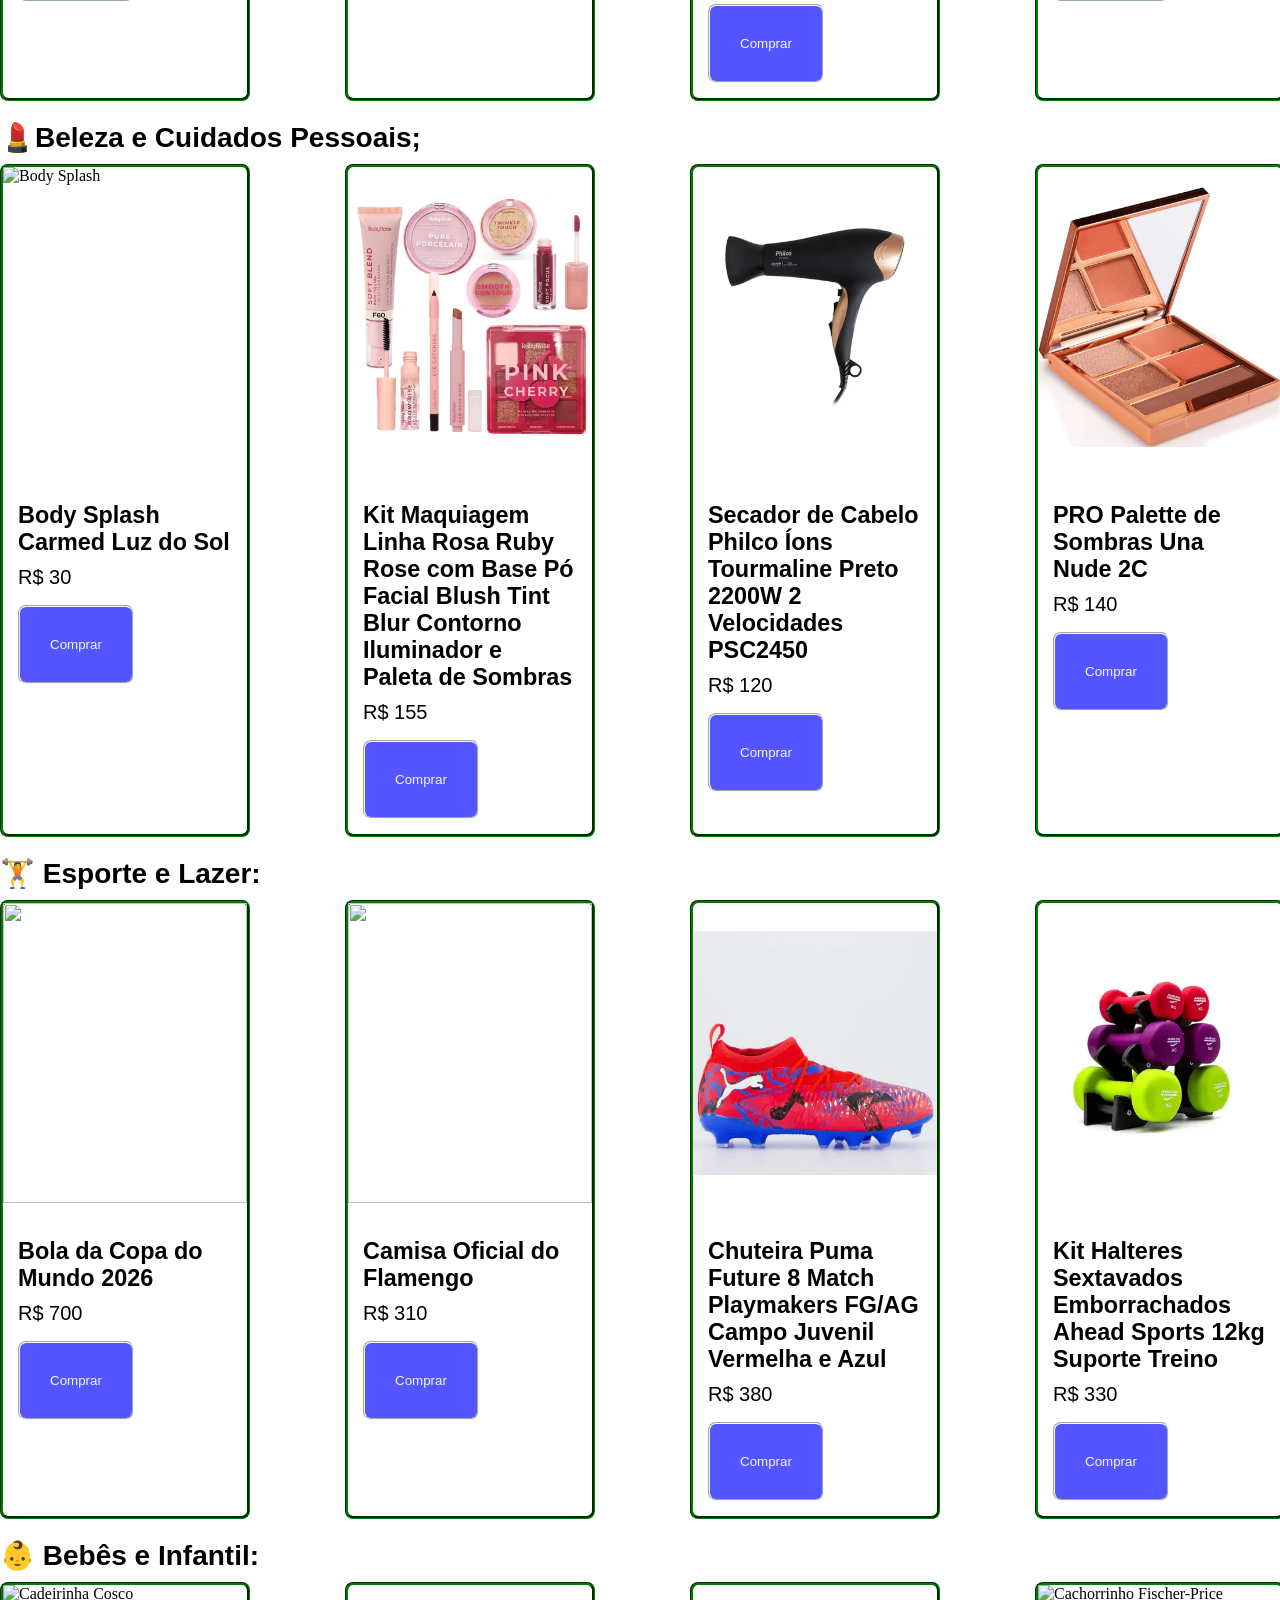
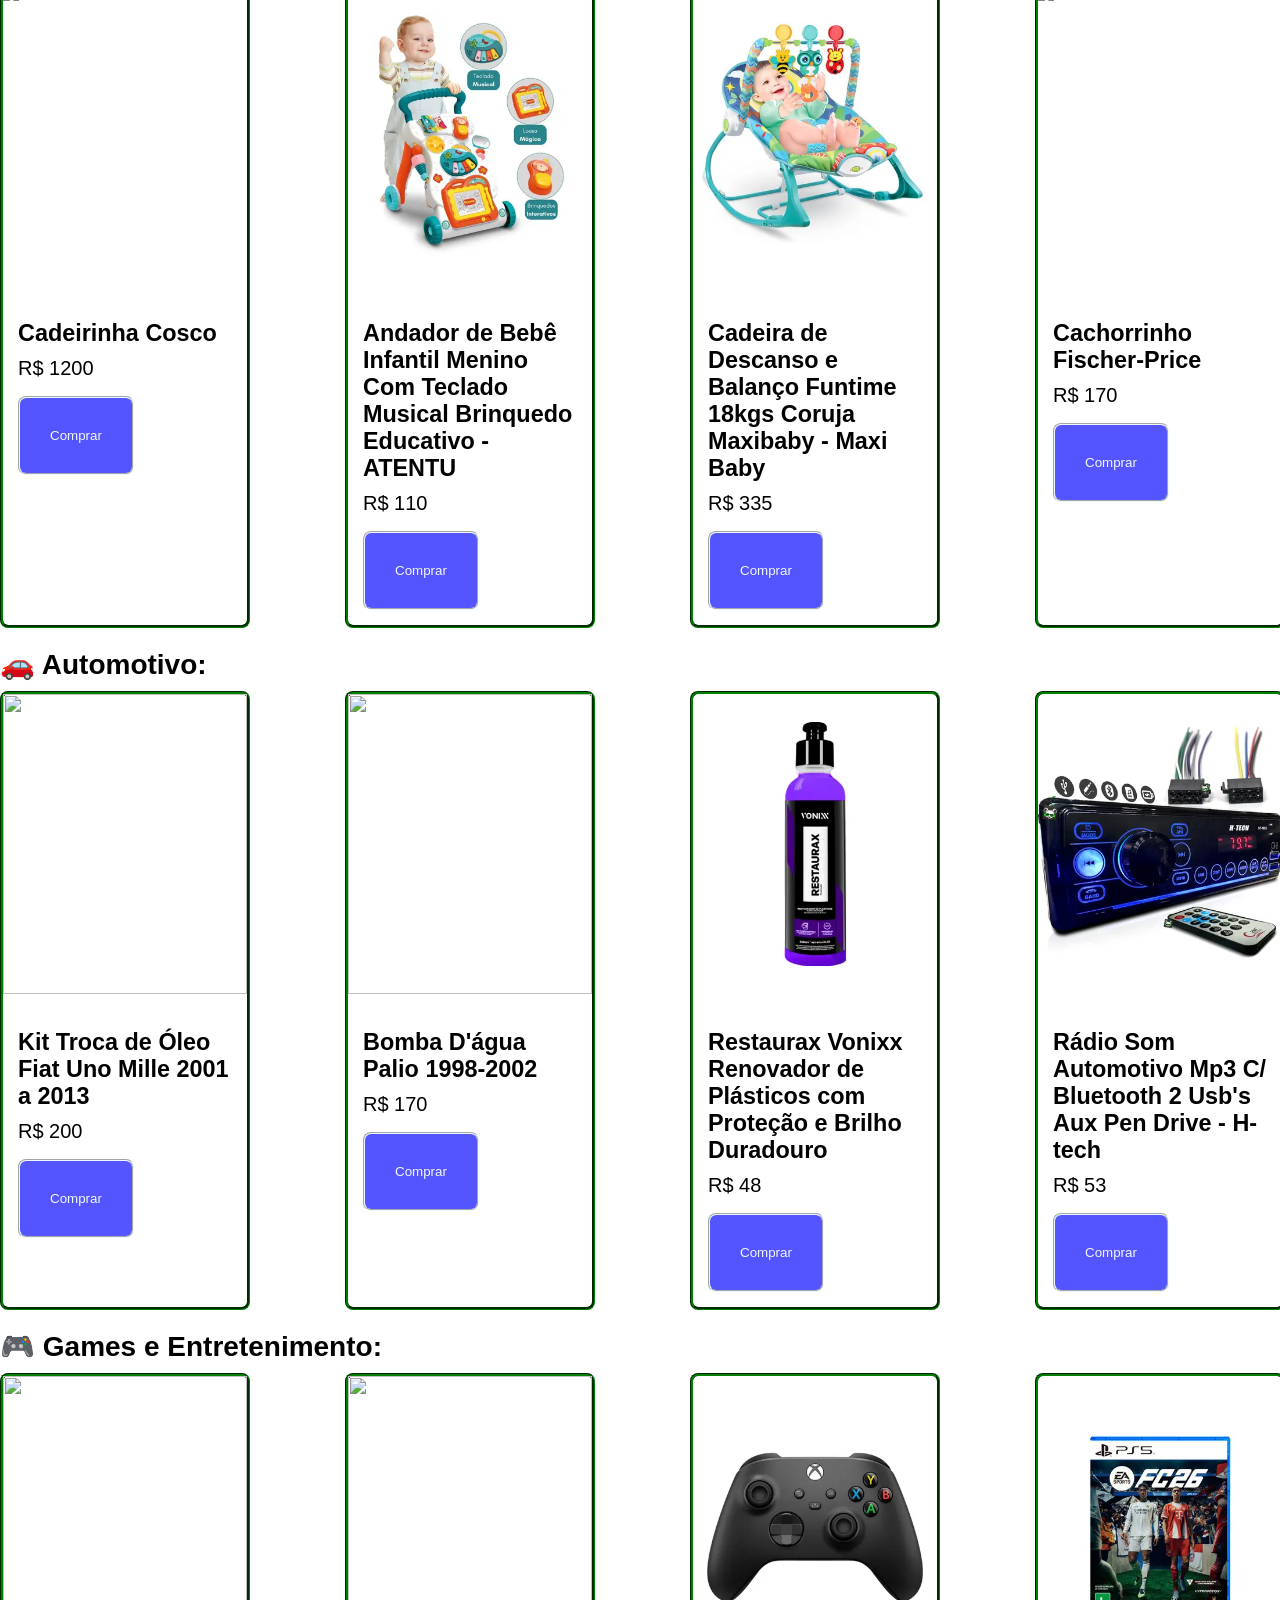
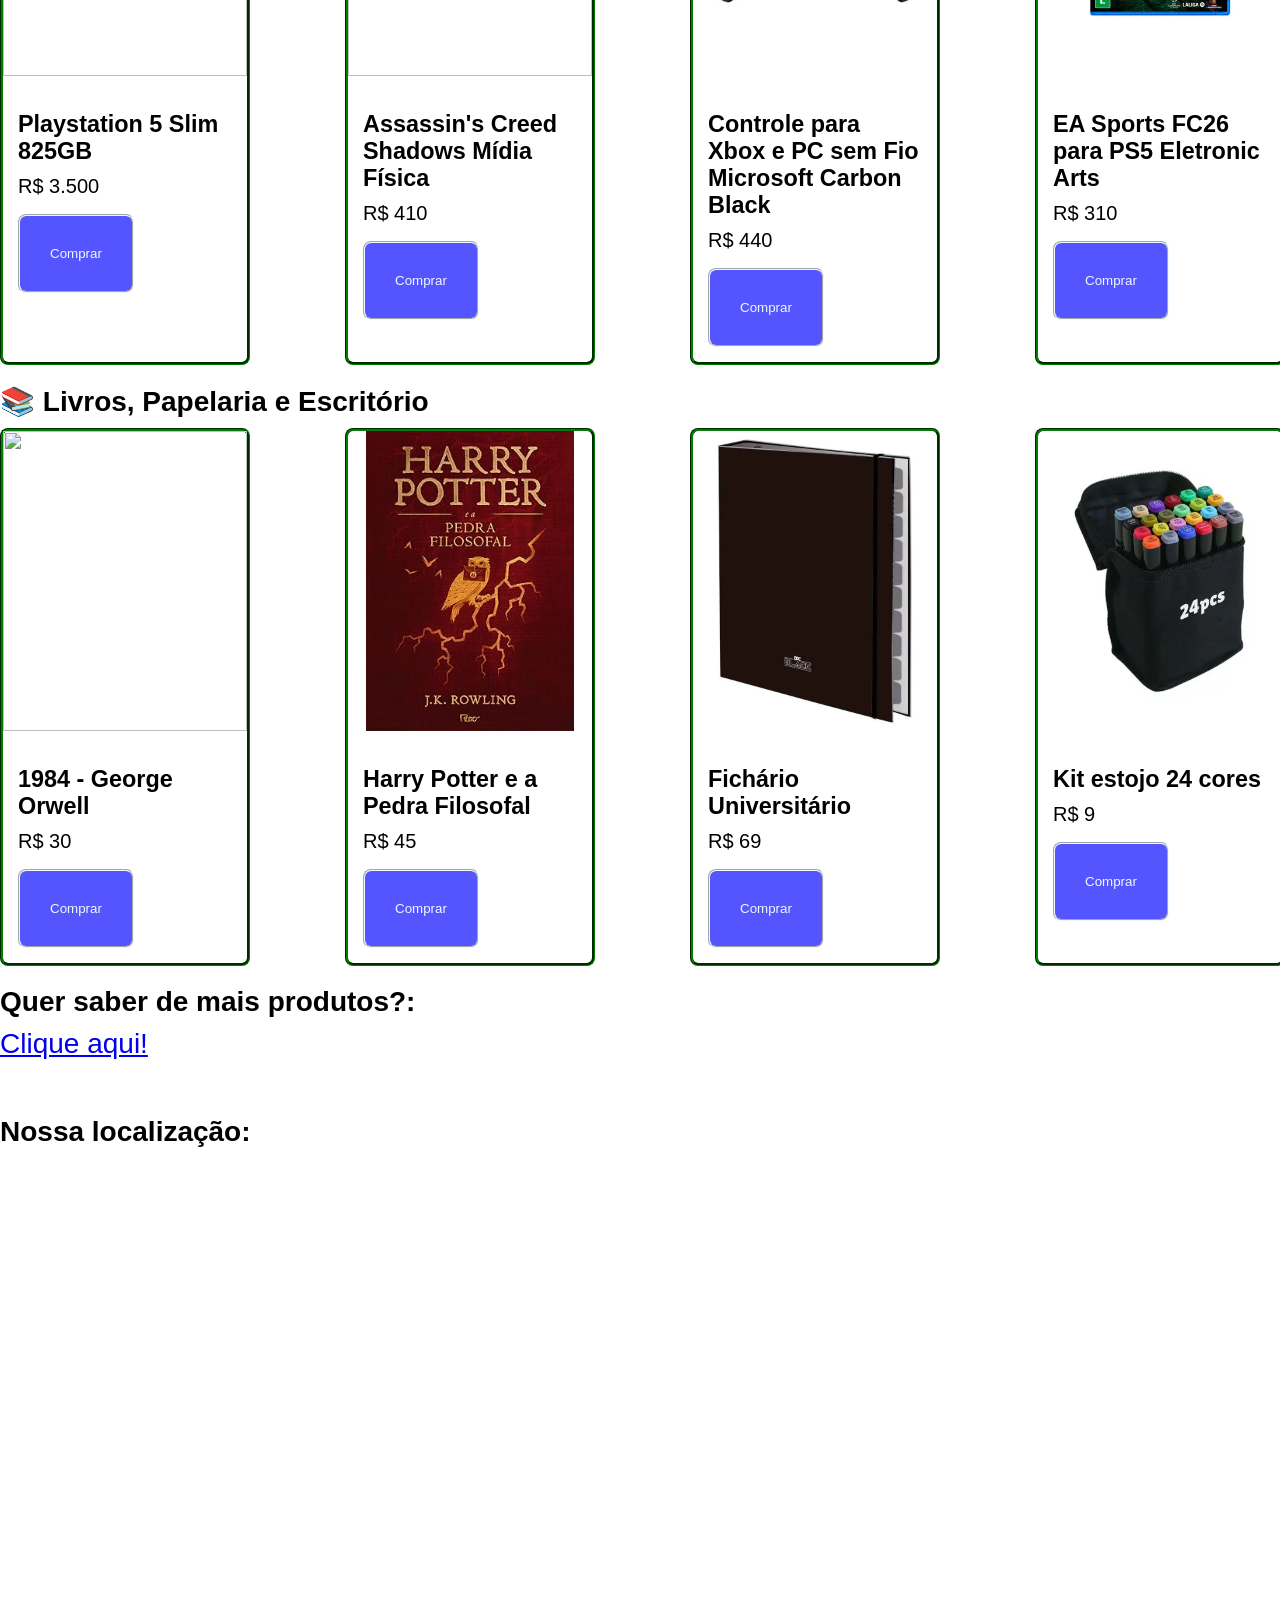
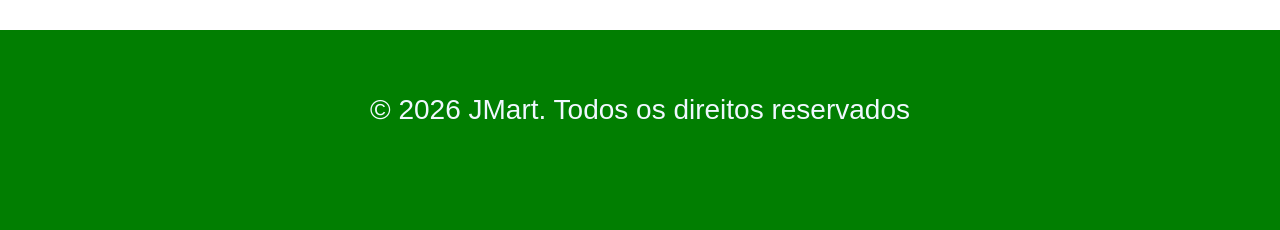
==== commit b2fad390: "Add new image files for restaurax and secador in WEBP format - Added restaurax.webp to the images di" ====
--- a/index.html
+++ b/index.html
@@ -14,6 +14,7 @@
         <div class="bar-content">
             <div class="header-img">
                 <img src="./images/ChatGPT Image 18 de jun. de 2026, 09_49_36.png" alt="">
+                
             </div>
             <div class="bar-form-acess">
                 <a href="./cadastro.html">
@@ -134,6 +135,15 @@
                 </div>
             </div>
             <div class="card">
+                <img class="card-img" src="/images/Rack de tv.webp"
+                    alt="Rack para TV até 65 Polegadas com Pés Turim Madesa">
+                <div class="card-content">
+                    <h3>Rack para TV até 65 Polegadas com Pés Turim Madesa</h3>
+                    <p>R$ 228</p>
+                    <button class="card-button">Comprar</button>
+                </div>
+            </div>
+            <div class="card">
                 <img class="card-img" src="/images/288205-500-500.webp"
                     alt="Geladeira Electrolux Frost Free 432L Efficient AutoSense Duplex Branca (TF70)">
                 <div class="card-content">
@@ -142,6 +152,15 @@
                     <button class="card-button">Comprar</button>
                 </div>
             </div>
+            <div class="card">
+                <img class="card-img" src="/images/1xg.avif"
+                    alt="Ar condicionado de Janela Consul 7.500 BTUs Frio Mecânico CCB07GB Branco - 220V">
+                <div class="card-content">
+                    <h3>Ar condicionado de Janela Consul 7.500 BTUs Frio Mecânico CCB07GB Branco - 220V</h3>
+                    <p>R$ 1350</p>
+                    <button class="card-button">Comprar</button>
+                </div>
+            </div>
         </div>
 
         <h3 class="inRoxo">🍔Alimentos e Bebidas:</h3>
@@ -165,6 +184,24 @@
                     <button class="card-button">Comprar</button>
                 </div>
             </div>
+            <div class="card">
+                <img class="card-img" src="/images/Café.webp"
+                    alt="Café Aromatizado Cafe Torrado e Moido Café Italle Sabores Aroma 250g ">
+                <div class="card-content">
+                    <h3>Café Aromatizado Cafe Torrado e Moido Café Italle Sabores Aroma 250g </h3>
+                    <p>R$ 20</p>
+                    <button class="card-button">Comprar</button>
+                </div>
+            </div>
+            <div class="card">
+                <img class="card-img" src="/images/pipoca.webp"
+                    alt="Milho Para Pipoca Premium Yoki 400g">
+                <div class="card-content">
+                    <h3>Milho Para Pipoca Premium Yoki 400g</h3>
+                    <p>R$ 5</p>
+                    <button class="card-button">Comprar</button>
+                </div>
+            </div>
         </div>
 
         <h3 class="inRoxo">💄Beleza e Cuidados Pessoais;</h3>
@@ -179,6 +216,22 @@
                 </div>
             </div>
             <div class="card">
+                <img class="card-img" src="/images/kit maquiagem.webp" alt="Kit Maquiagem Linha Rosa Ruby Rose com Base Pó Facial Blush Tint Blur Contorno Iluminador e Paleta de Sombras">
+                <div class="card-content">
+                    <h3>Kit Maquiagem Linha Rosa Ruby Rose com Base Pó Facial Blush Tint Blur Contorno Iluminador e Paleta de Sombras</h3>
+                    <p>R$ 155</p>
+                    <button class="card-button">Comprar</button>
+                </div>
+            </div>
+            <div class="card">
+                <img class="card-img" src="/images/secador.webp" alt="Secador de Cabelo Philco Íons Tourmaline Preto 2200W 2 Velocidades PSC2450">
+                <div class="card-content">
+                    <h3>Secador de Cabelo Philco Íons Tourmaline Preto 2200W 2 Velocidades PSC2450</h3>
+                    <p>R$ 120</p>
+                    <button class="card-button">Comprar</button>
+                </div>
+            </div>
+            <div class="card">
                 <img class="card-img" src="/images/shopping.webp" alt="PRO Palette de Sombras Una Nude 2C">
                 <div class="card-content">
                     <h3>PRO Palette de Sombras Una Nude 2C</h3>
@@ -211,6 +264,26 @@
                     <button class="card-button">Comprar</button>
                 </div>
             </div>
+            <div class="card">
+                <img class="card-img"
+                    src="/images/Chuteira.webp"
+                    alt="Chuteira Puma Future 8 Match Playmakers FG/AG Campo Juvenil Vermelha e Azul">
+                <div class="card-content">
+                    <h3>Chuteira Puma Future 8 Match Playmakers FG/AG Campo Juvenil Vermelha e Azul</h3>
+                    <p>R$ 380</p>
+                    <button class="card-button">Comprar</button>
+                </div>
+            </div>
+            <div class="card">
+                <img class="card-img"
+                    src="/images/kit halteres.webp"
+                    alt="">
+                <div class="card-content">
+                    <h3>Kit Halteres Sextavados Emborrachados Ahead Sports 12kg Suporte Treino</h3>
+                    <p>R$ 330</p>
+                    <button class="card-button">Comprar</button>
+                </div>
+            </div>
         </div>
 
         <h3 class="inRoxo">👶 Bebês e Infantil:</h3>
@@ -227,11 +300,31 @@
             </div>
             <div class="card">
                 <img class="card-img"
+                    src="/images/andador de bebê.webp"
+                    alt="Andador de Bebê Infantil Menino Com Teclado Musical Brinquedo Educativo - ATENTU">
+                <div class="card-content">
+                    <h3>Andador de Bebê Infantil Menino Com Teclado Musical Brinquedo Educativo - ATENTU</h3>
+                    <p>R$ 110</p>
+                    <button class="card-button">Comprar</button>
+                </div>
+            </div>
+            <div class="card">
+                <img class="card-img"
+                    src="/images/cadeira para bebês.webp"
+                    alt="Cadeira de Descanso e Balanço Funtime 18kgs Coruja Maxibaby - Maxi Baby">
+                <div class="card-content">
+                    <h3>Cadeira de Descanso e Balanço Funtime 18kgs Coruja Maxibaby - Maxi Baby</h3>
+                    <p>R$ 335</p>
+                    <button class="card-button">Comprar</button>
+                </div>
+            </div>
+            <div class="card">
+                <img class="card-img"
                     src="https://m.media-amazon.com/images/I/718Amaq9yaL._AC_SY300_SX300_QL70_ML2_.jpg"
                     alt="Cachorrinho Fischer-Price">
                 <div class="card-content">
                     <h3>Cachorrinho Fischer-Price</h3>
-                    <p>R$ 1200</p>
+                    <p>R$ 170</p>
                     <button class="card-button">Comprar</button>
                 </div>
             </div>
@@ -258,6 +351,24 @@
                     <button class="card-button">Comprar</button>
                 </div>
             </div>
+            <div class="card">
+                <img class="card-img" src="/images/restaurax.webp"
+                    alt="Restaurax Vonixx Renovador de Plásticos com Proteção e Brilho Duradouro">
+                <div class="card-content">
+                    <h3>Restaurax Vonixx Renovador de Plásticos com Proteção e Brilho Duradouro</h3>
+                    <p>R$ 48</p>
+                    <button class="card-button">Comprar</button>
+                </div>
+            </div>
+            <div class="card">
+                <img class="card-img" src="/images/radio.webp"
+                    alt="Rádio Som Automotivo Mp3 C/ Bluetooth 2 Usb's Aux Pen Drive - H-tech">
+                <div class="card-content">
+                    <h3>Rádio Som Automotivo Mp3 C/ Bluetooth 2 Usb's Aux Pen Drive - H-tech</h3>
+                    <p>R$ 53</p>
+                    <button class="card-button">Comprar</button>
+                </div>
+            </div>
         </div>
 
         <h3 class="inRoxo">🎮 Games e Entretenimento:</h3>
@@ -281,6 +392,24 @@
                     <button class="card-button">Comprar</button>
                 </div>
             </div>
+            <div class="card">
+                <img class="card-img"
+                    src="/images/controle xbox.webp" alt="Controle para Xbox e PC sem Fio Microsoft Carbon Black">
+                <div class="card-content">
+                    <h3>Controle para Xbox e PC sem Fio Microsoft Carbon Black</h3>
+                    <p>R$ 440</p>
+                    <button class="card-button">Comprar</button>
+                </div>
+            </div>
+            <div class="card">
+                <img class="card-img"
+                    src="/images/EA FC 26.webp" alt="EA Sports FC26 para PS5 Eletronic Arts">
+                <div class="card-content">
+                    <h3>EA Sports FC26 para PS5 Eletronic Arts</h3>
+                    <p>R$ 310</p>
+                    <button class="card-button">Comprar</button>
+                </div>
+            </div>
         </div>
 
         <h3 class="inRoxo">📚 Livros, Papelaria e Escritório</h3>
@@ -288,19 +417,35 @@
         <div class="grid-card">
             <div class="card">
                 <img class="card-img" src="https://m.media-amazon.com/images/I/61Srm-QuLwL._SY466_.jpg" alt="">
-            </div>
-            <div class="card-content">
-                <h3>1984 - George Orwell</h3>
-                <p>R$ 30</p>
-                <button class="card-button">Comprar</button>
-            </div>
-            <div class="card">
-                <img class="card-img" src="https://m.media-amazon.com/images/I/61Srm-QuLwL._SY466_.jpg" alt="">
-            </div>
-            <div class="card-content">
-                <h3>Harry Potter e a Pedra Filosofal</h3>
-                <p>R$ 45</p>
-                <button class="card-button">Comprar</button>
+                <div class="card-content">
+                    <h3>1984 - George Orwell</h3>
+                    <p>R$ 30</p>
+                    <button class="card-button">Comprar</button>
+                </div>
+            </div>
+            <div class="card">
+                <img class="card-img" src="/images/81ibfYk4qmL._SY385_.jpg" alt="">
+                <div class="card-content">
+                    <h3>Harry Potter e a Pedra Filosofal</h3>
+                    <p>R$ 45</p>
+                    <button class="card-button">Comprar</button>
+                </div>
+            </div>
+            <div class="card">
+                <img class="card-img" src="/images/Fichario.webp" alt="">
+                <div class="card-content">
+                    <h3>Fichário Universitário</h3>
+                    <p>R$ 69</p>
+                    <button class="card-button">Comprar</button>
+                </div>
+            </div>
+            <div class="card">
+                <img class="card-img" src="/images/01537c2575bfdced508fe48557bbb59e.webp" alt="">
+                <div class="card-content">
+                    <h3>Kit estojo 24 cores</h3>
+                    <p>R$ 9</p>
+                    <button class="card-button">Comprar</button>
+                </div>
             </div>
         </div>
 
--- a/assets/style.css
+++ b/assets/style.css
@@ -37,18 +37,19 @@
 
 .input {
     display: flex;
-    justify-content: flex-start;
-    align-items: flex-start;
+    justify-content: center;
+    align-items: center;
     min-height: 50px;
-    max-height: auto;
     font-size: 30px;
-    border-color: var(--cor-primaria);
+    border-radius: 8px;
+
 }
 
 .header-img {
     display: flex;
     justify-content: center;
     height: 300px;
+     filter: drop-shadow(5px 10px 8px rgba(0, 0, 0, 0.5))
 }
 
 
@@ -63,6 +64,7 @@
     gap: 30px;
     align-items: center;
     justify-content: center;
+    box-sizing: border-box;
 }
 
 .navbar a {
@@ -85,8 +87,6 @@
 }
 
 .card {
-    align-items: center;
-    justify-content: center;
     border-radius: 8px;
     border-style: groove;
     border-color: var(--cor-primaria);
@@ -136,8 +136,8 @@
 
 .bar-form-acess {
     display: flex;
+    padding: 20px 20px;
     justify-content: flex-end;
-    padding: 20px 20px;
 }
 
 .footer-content {
@@ -151,4 +151,13 @@
     font-size: 28px;
     font-family: Arial, Helvetica, sans-serif;
     color: aliceblue;
+}
+
+@media (max-width: 420px) {
+    .navbar {
+    display: flex;
+    gap: 10px;
+    align-items: center;
+    justify-content: center;
+}
 }
